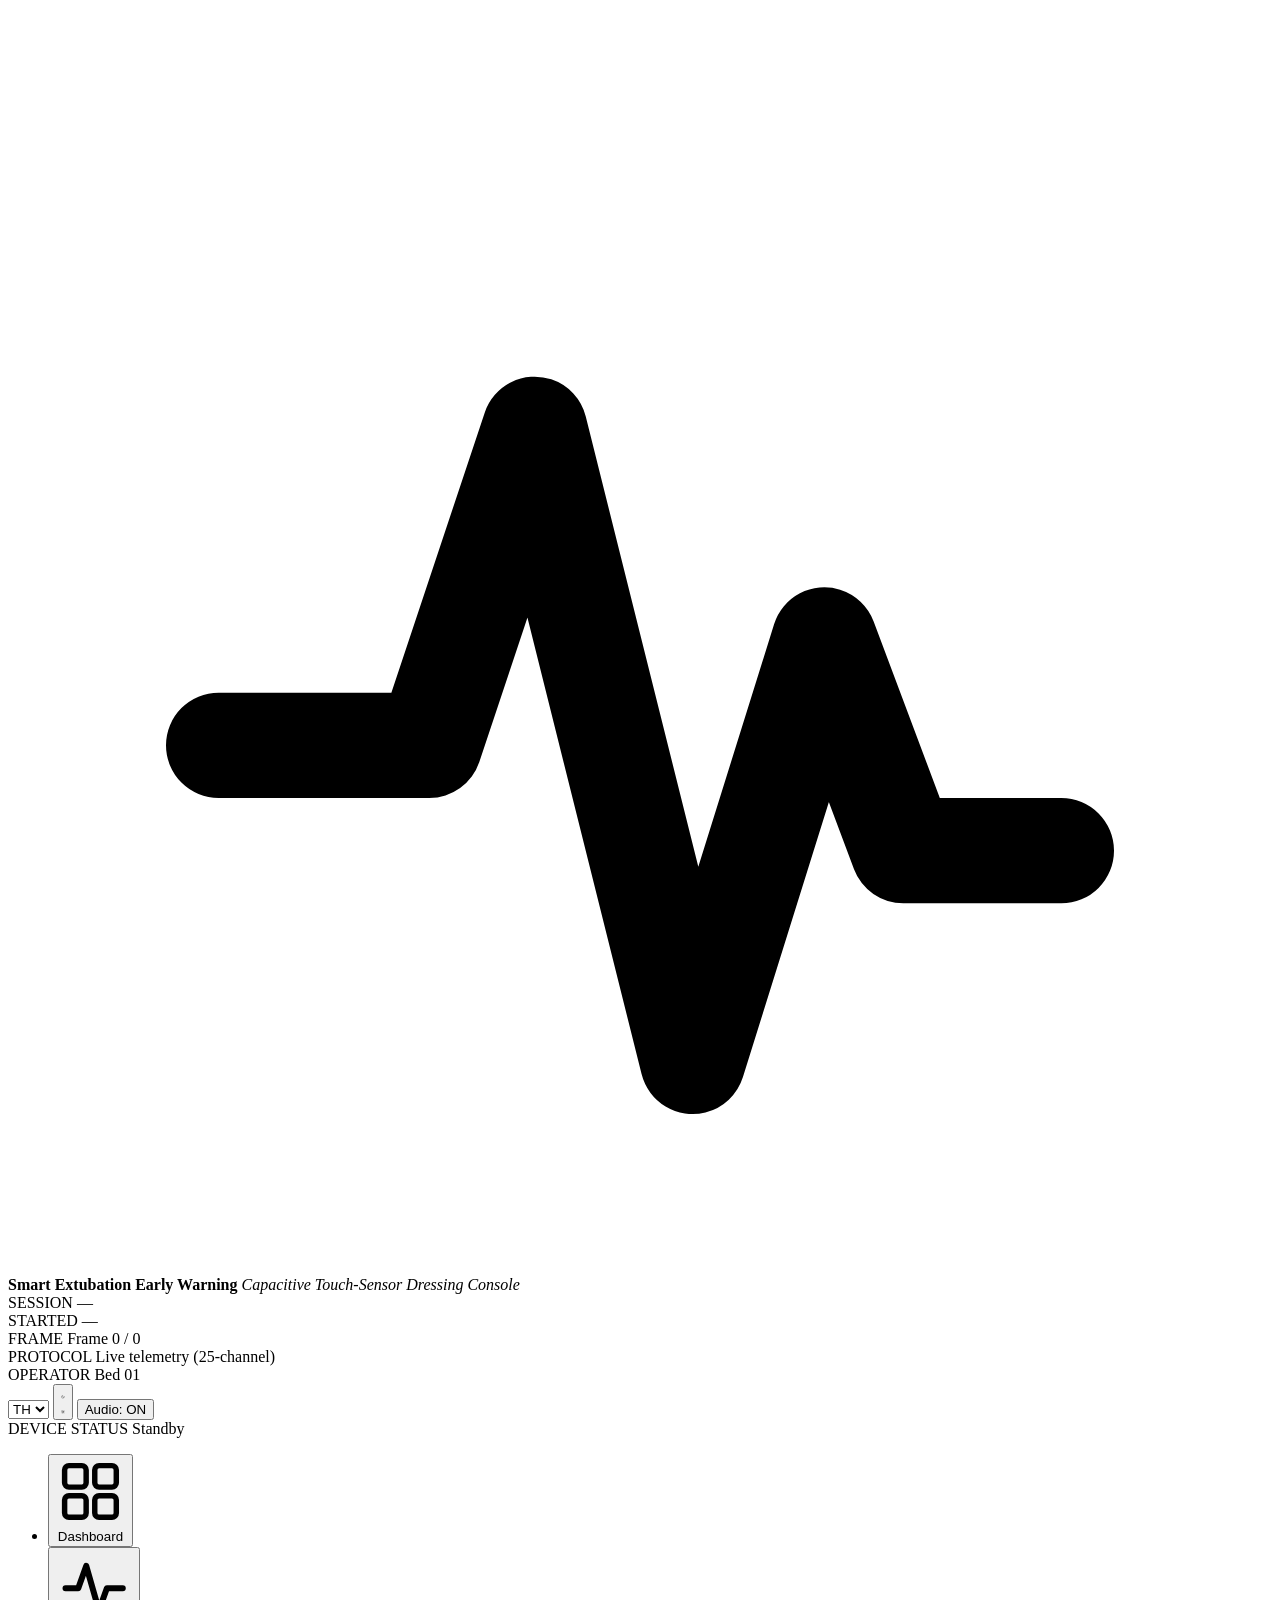
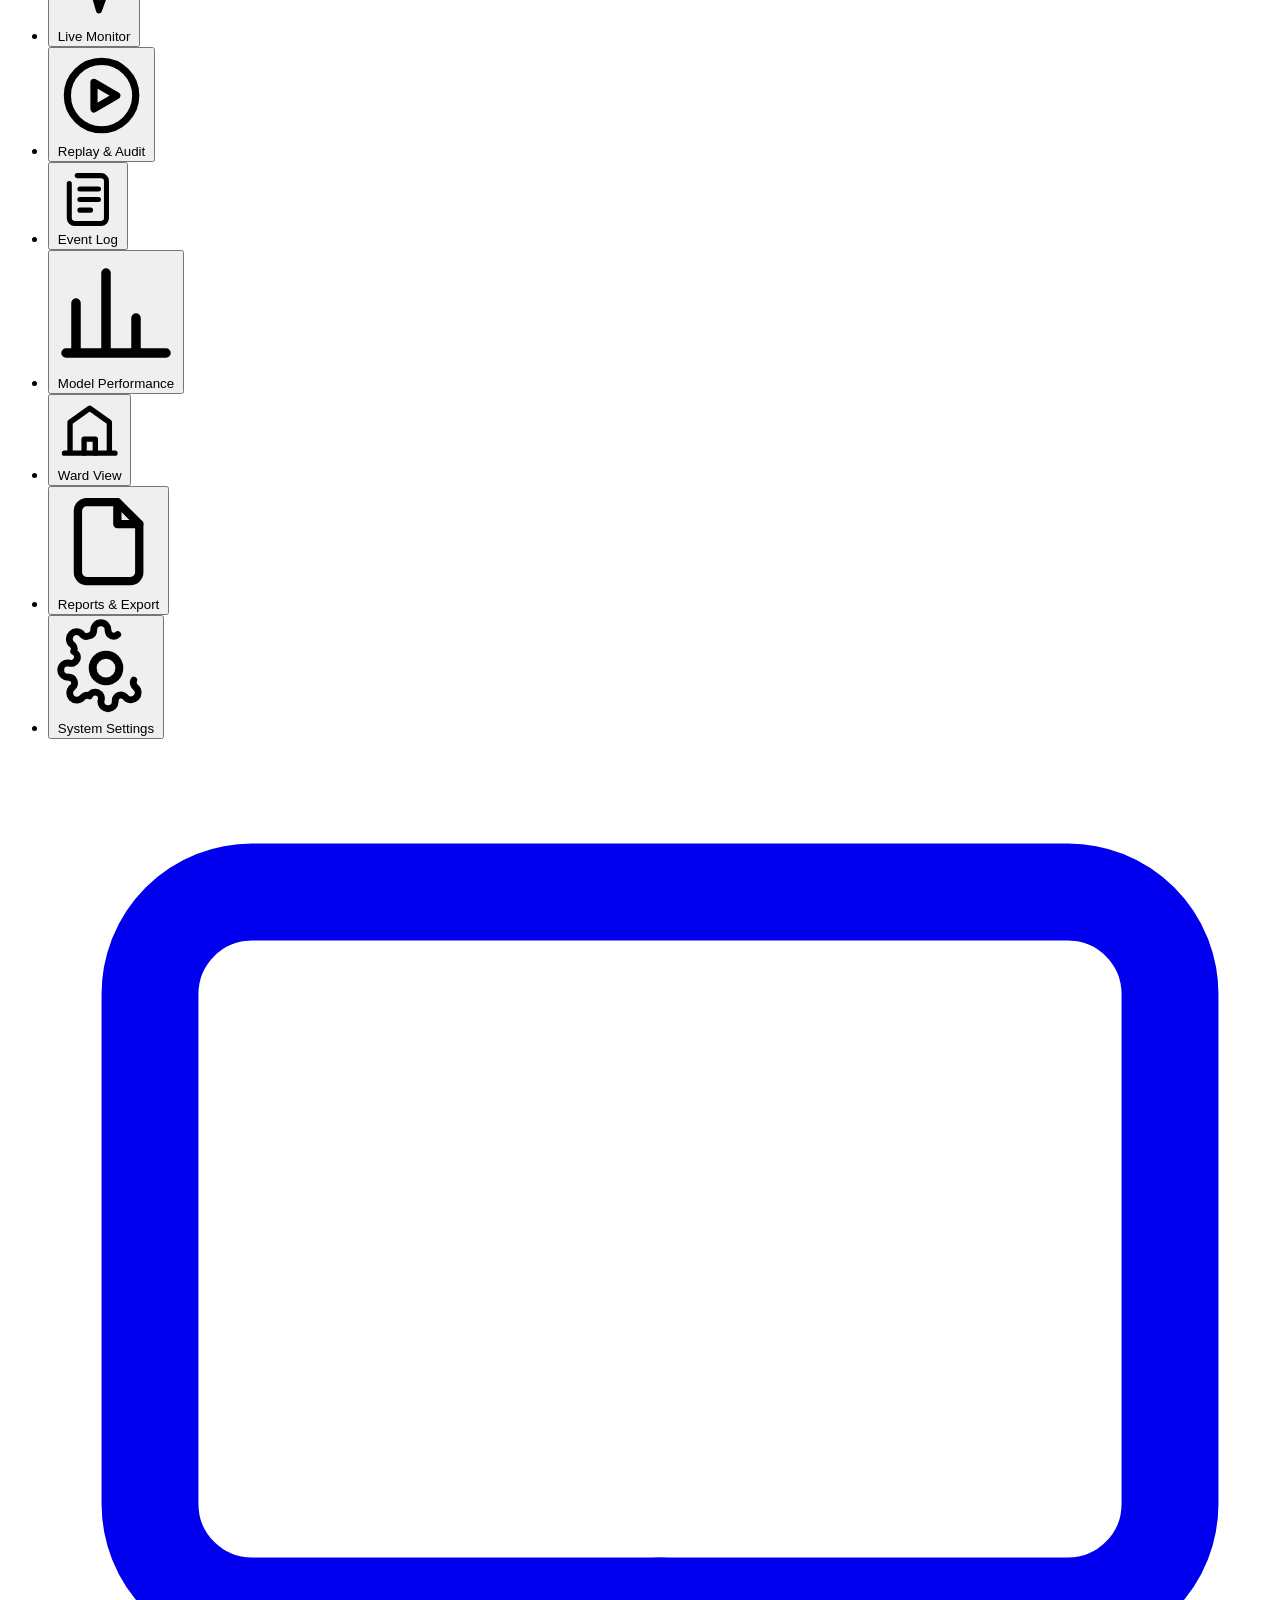
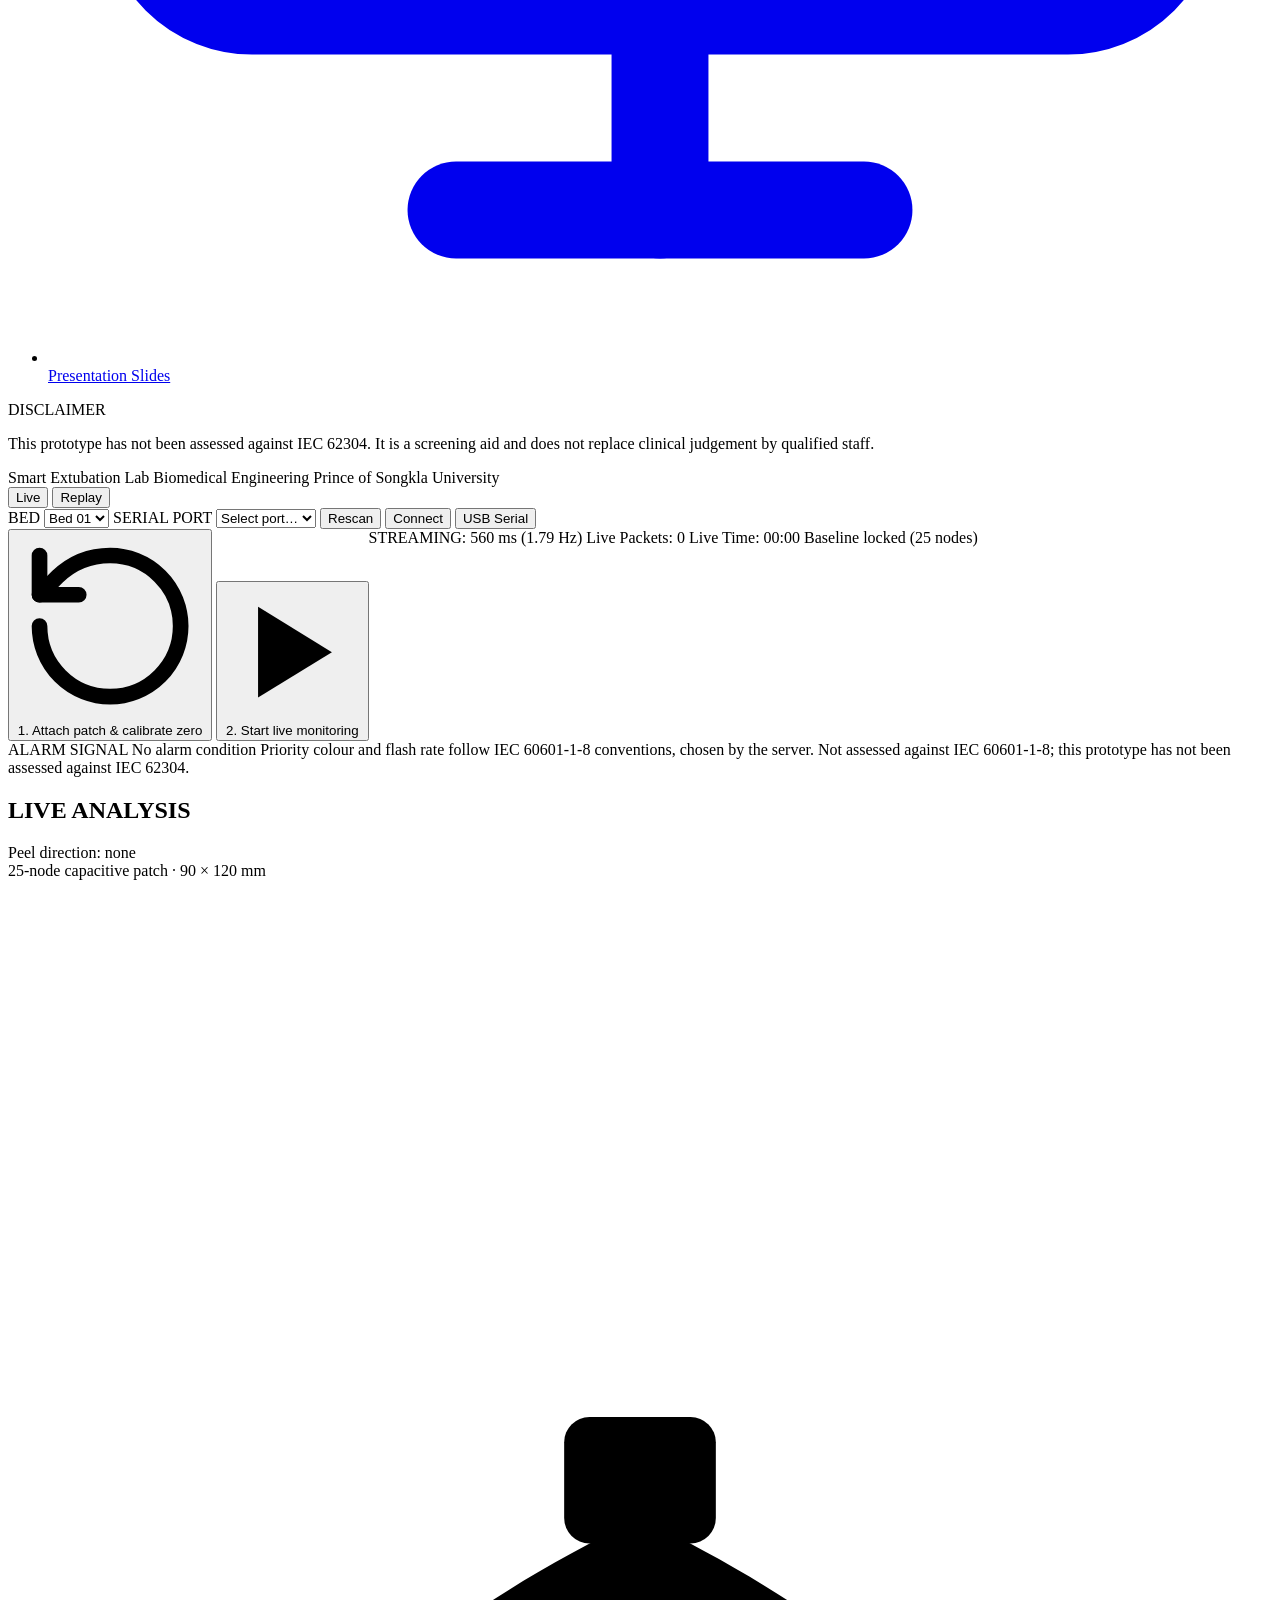
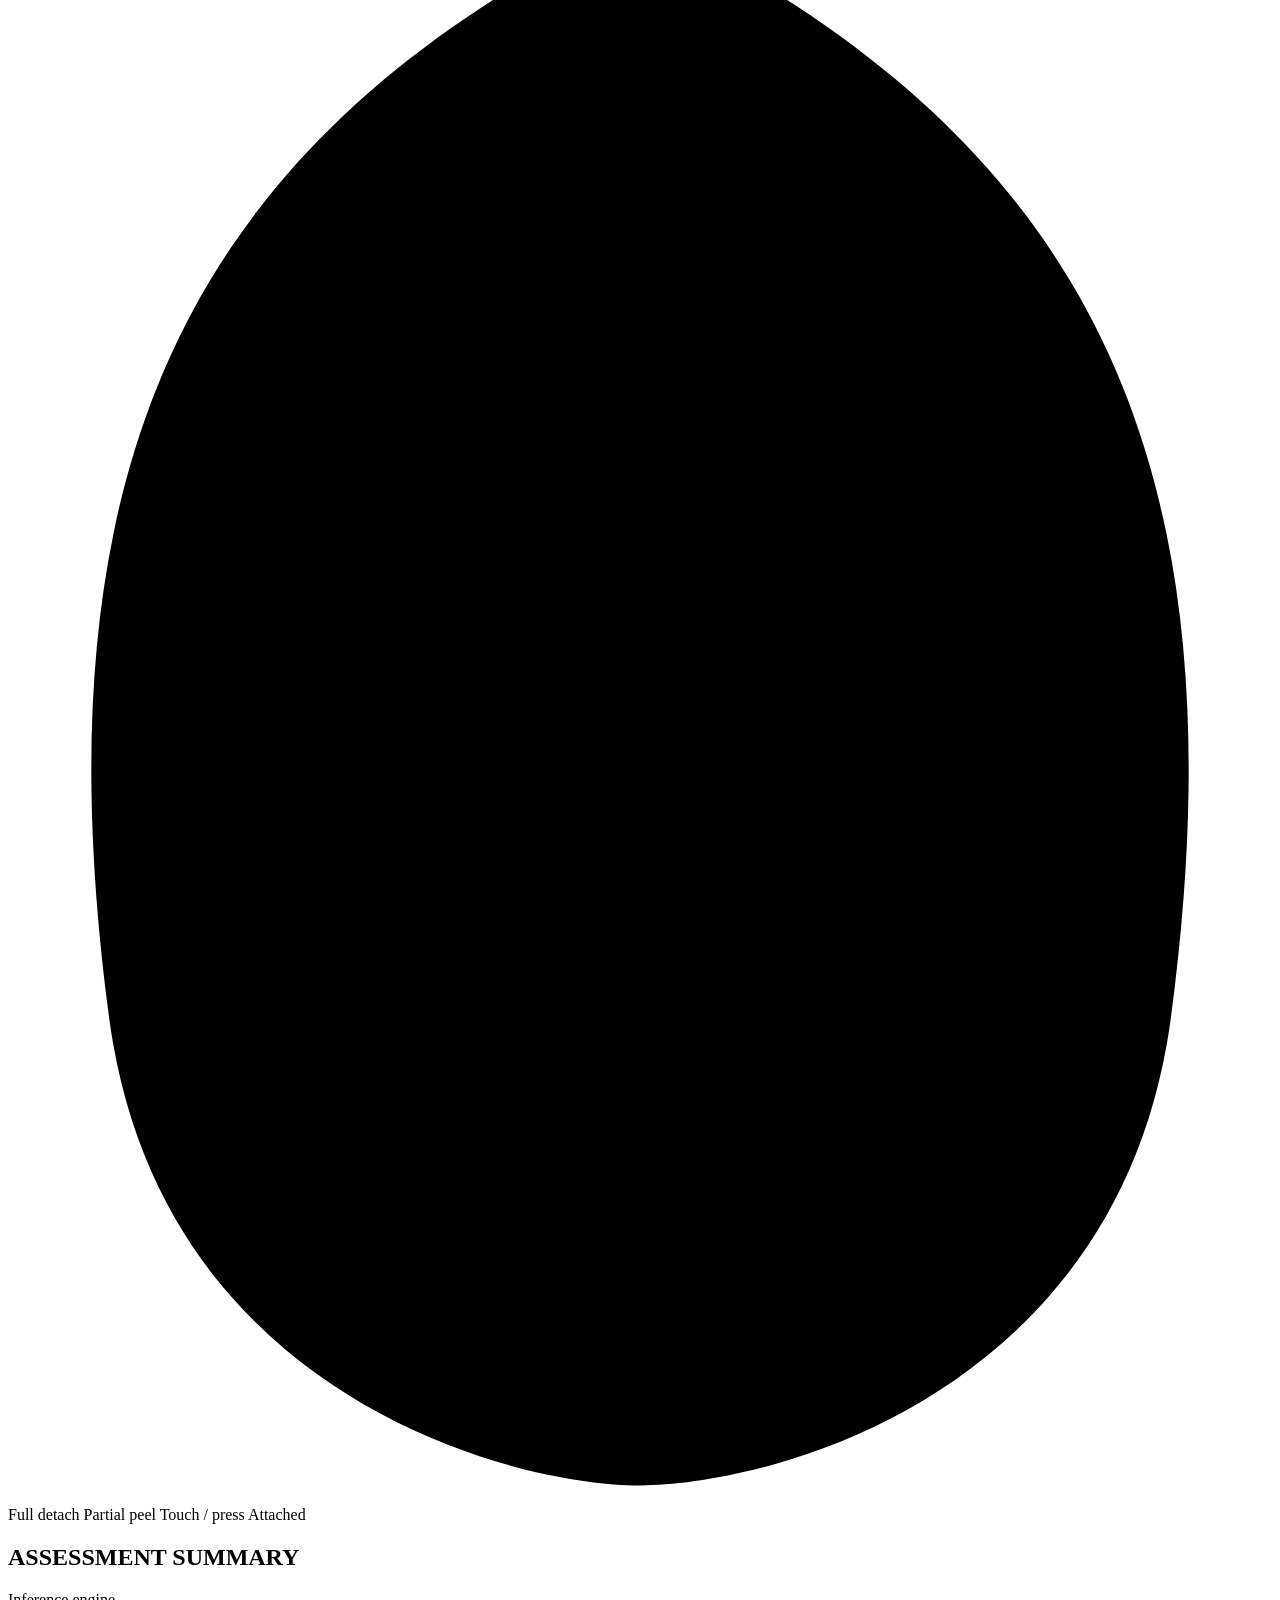
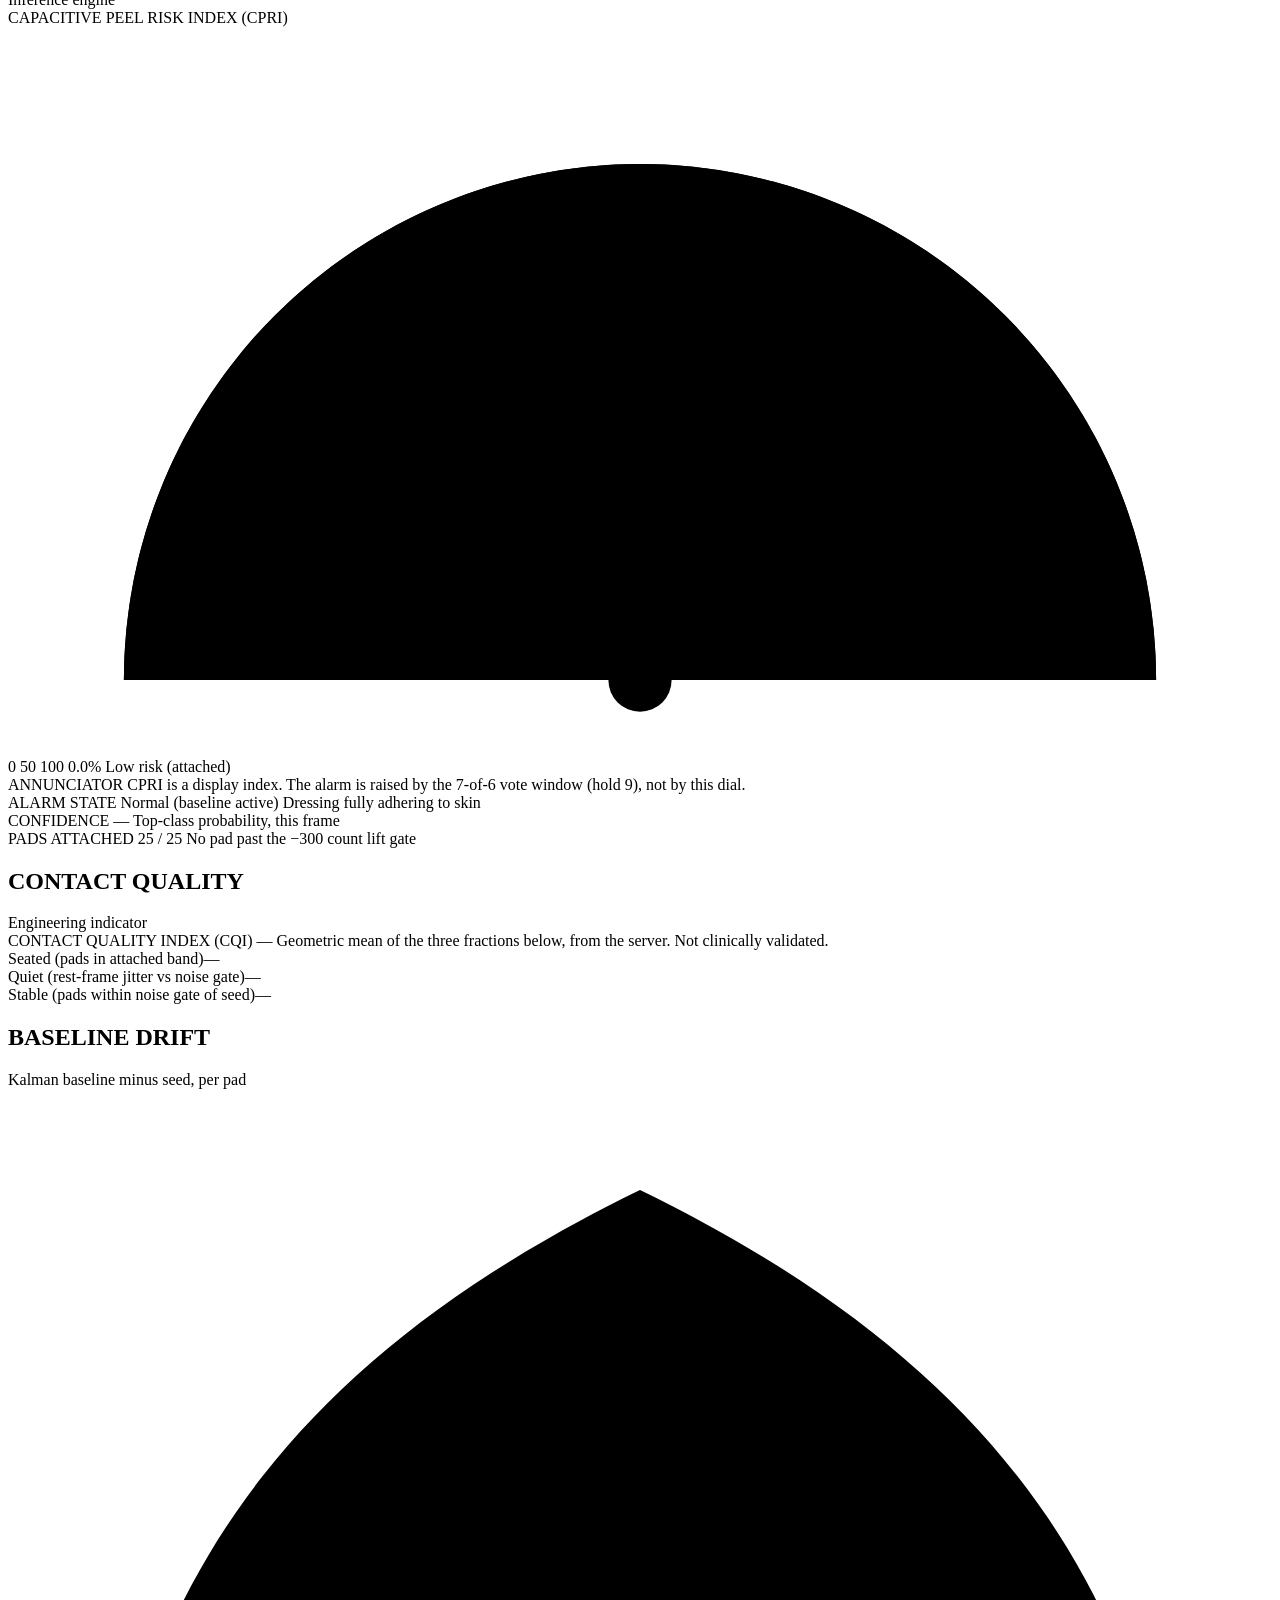
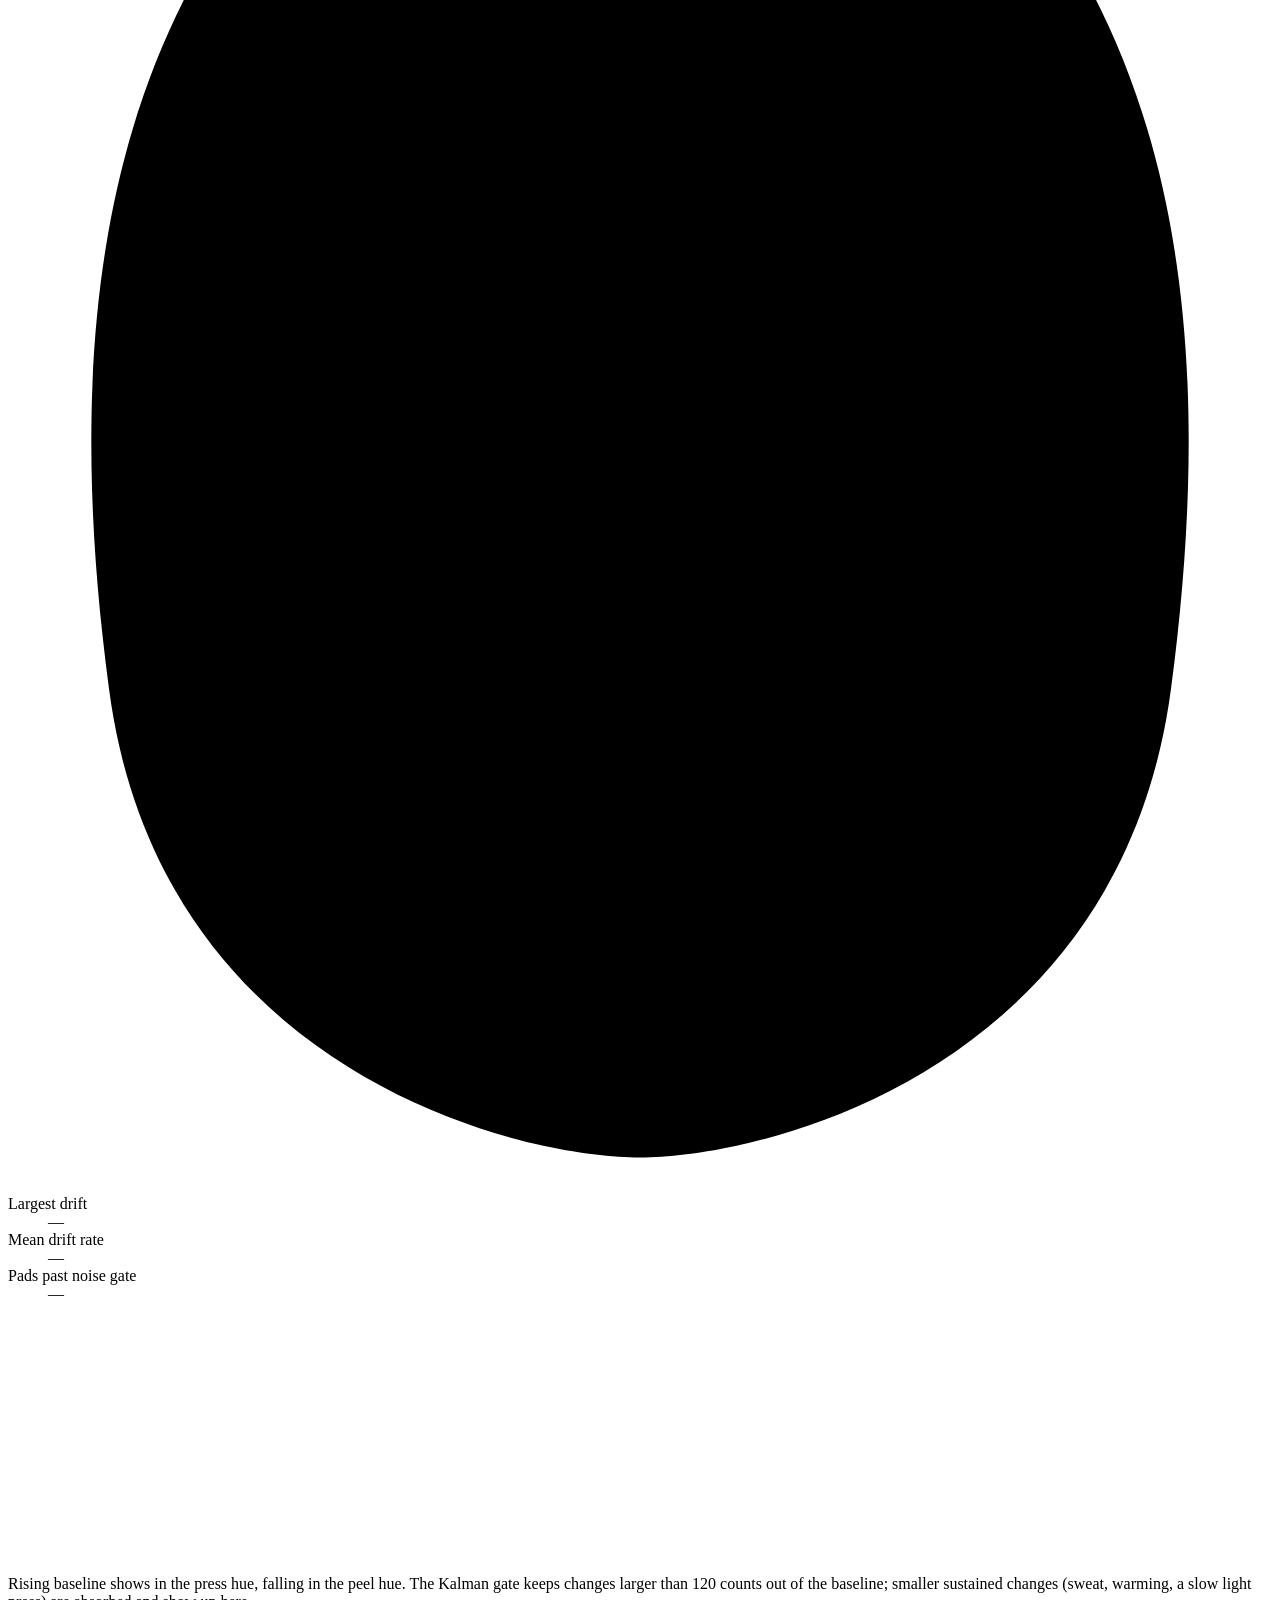
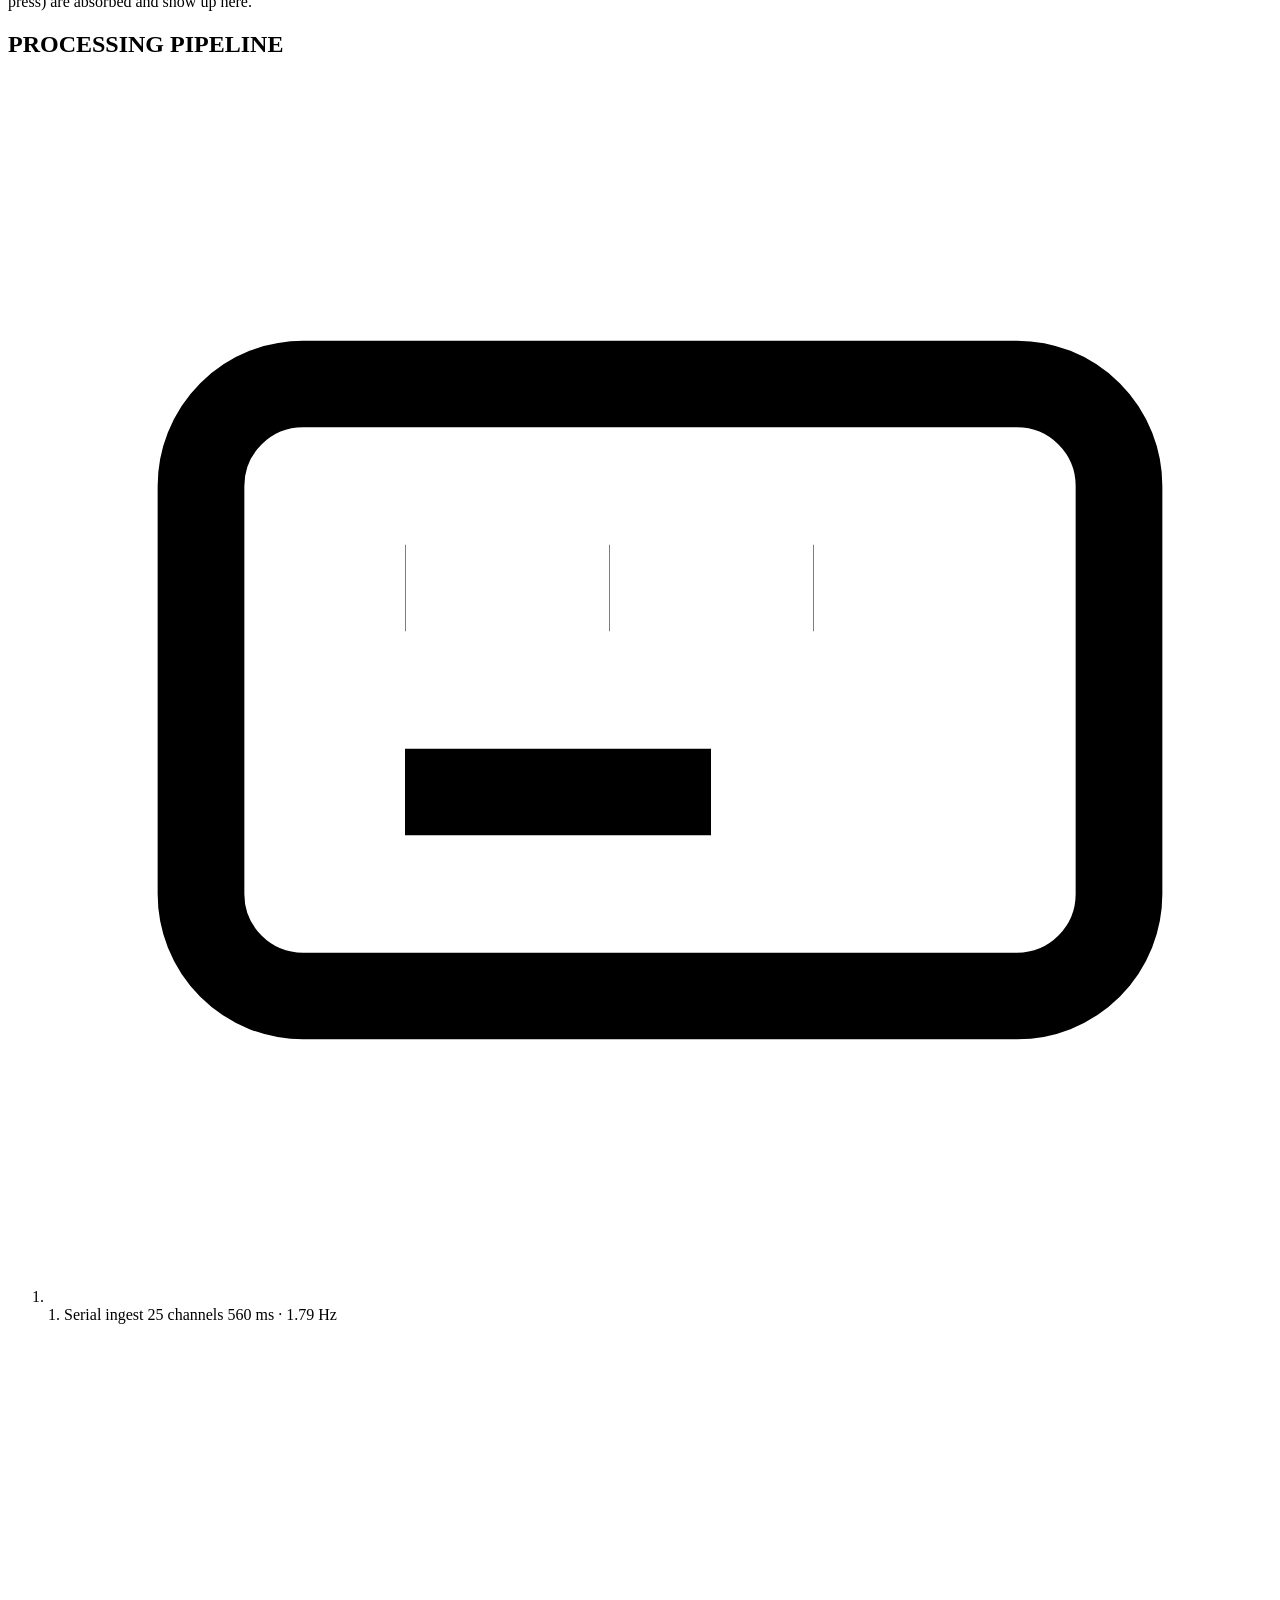
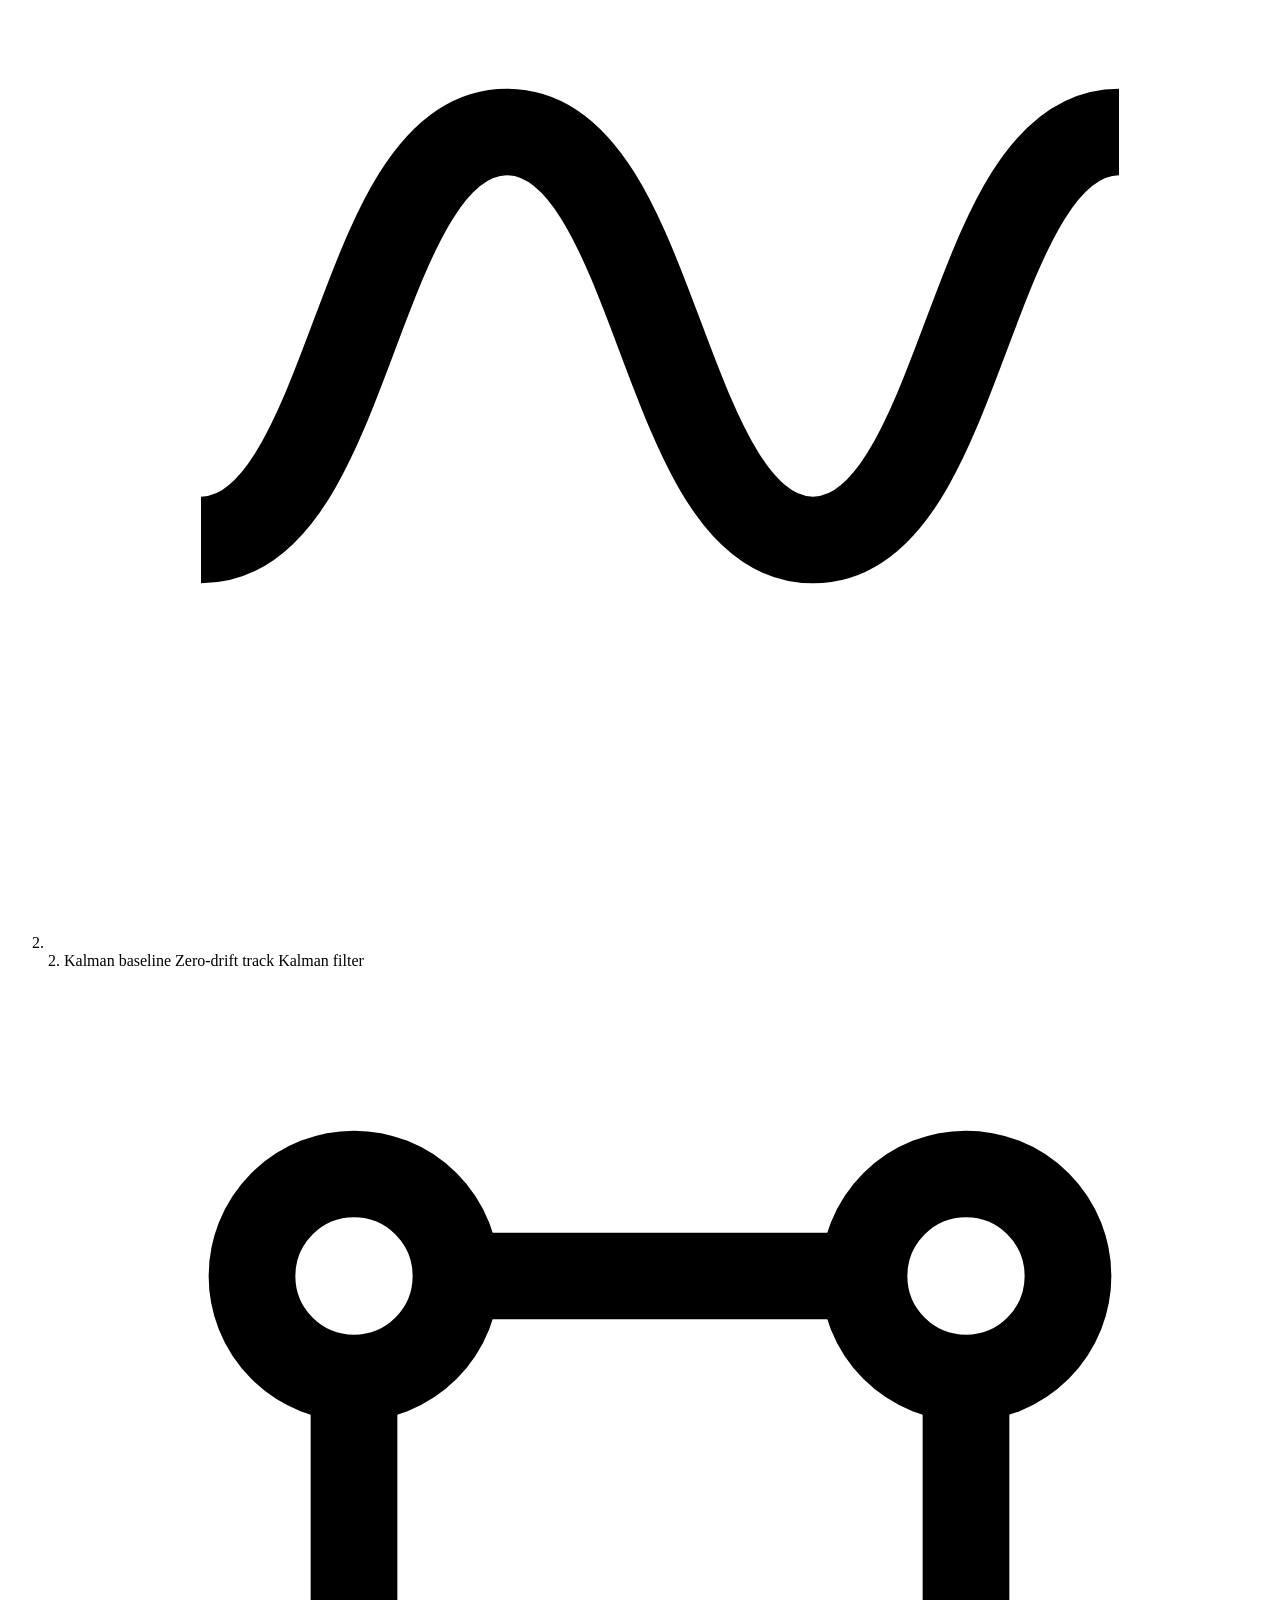
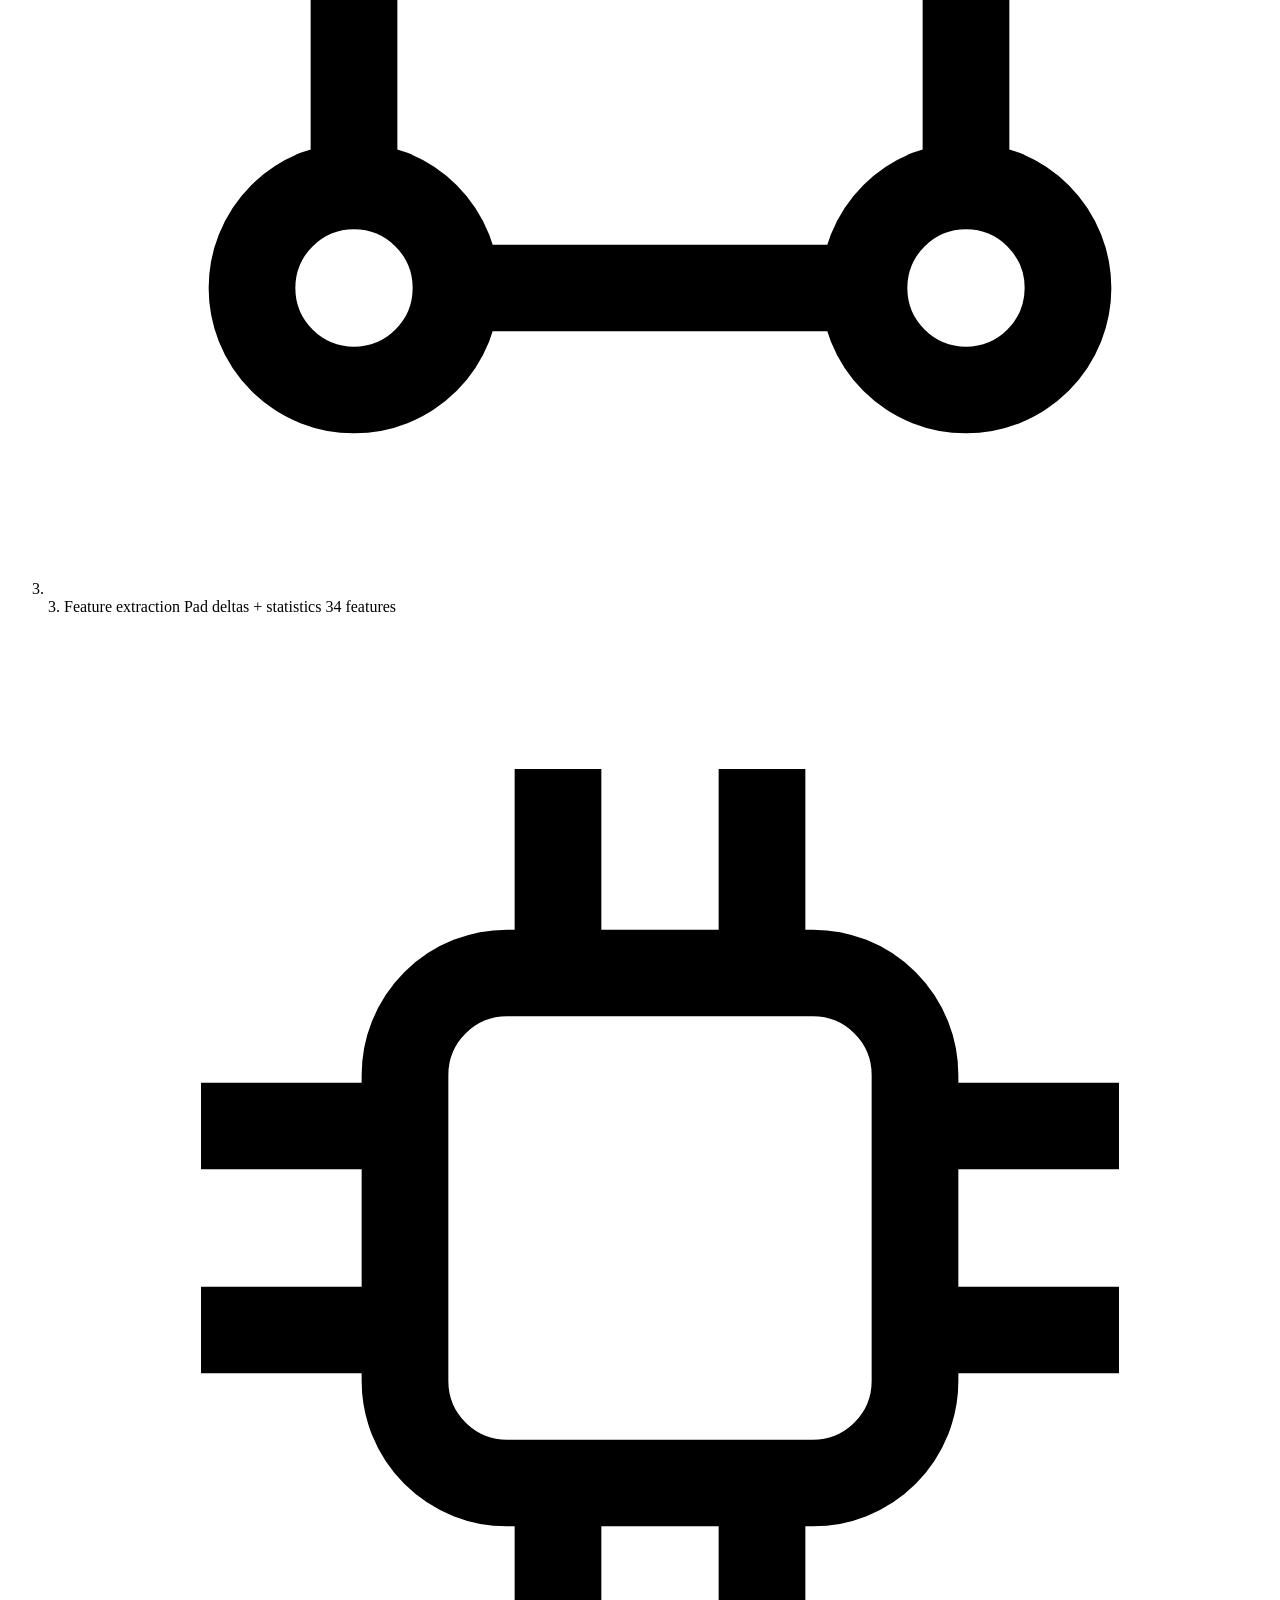
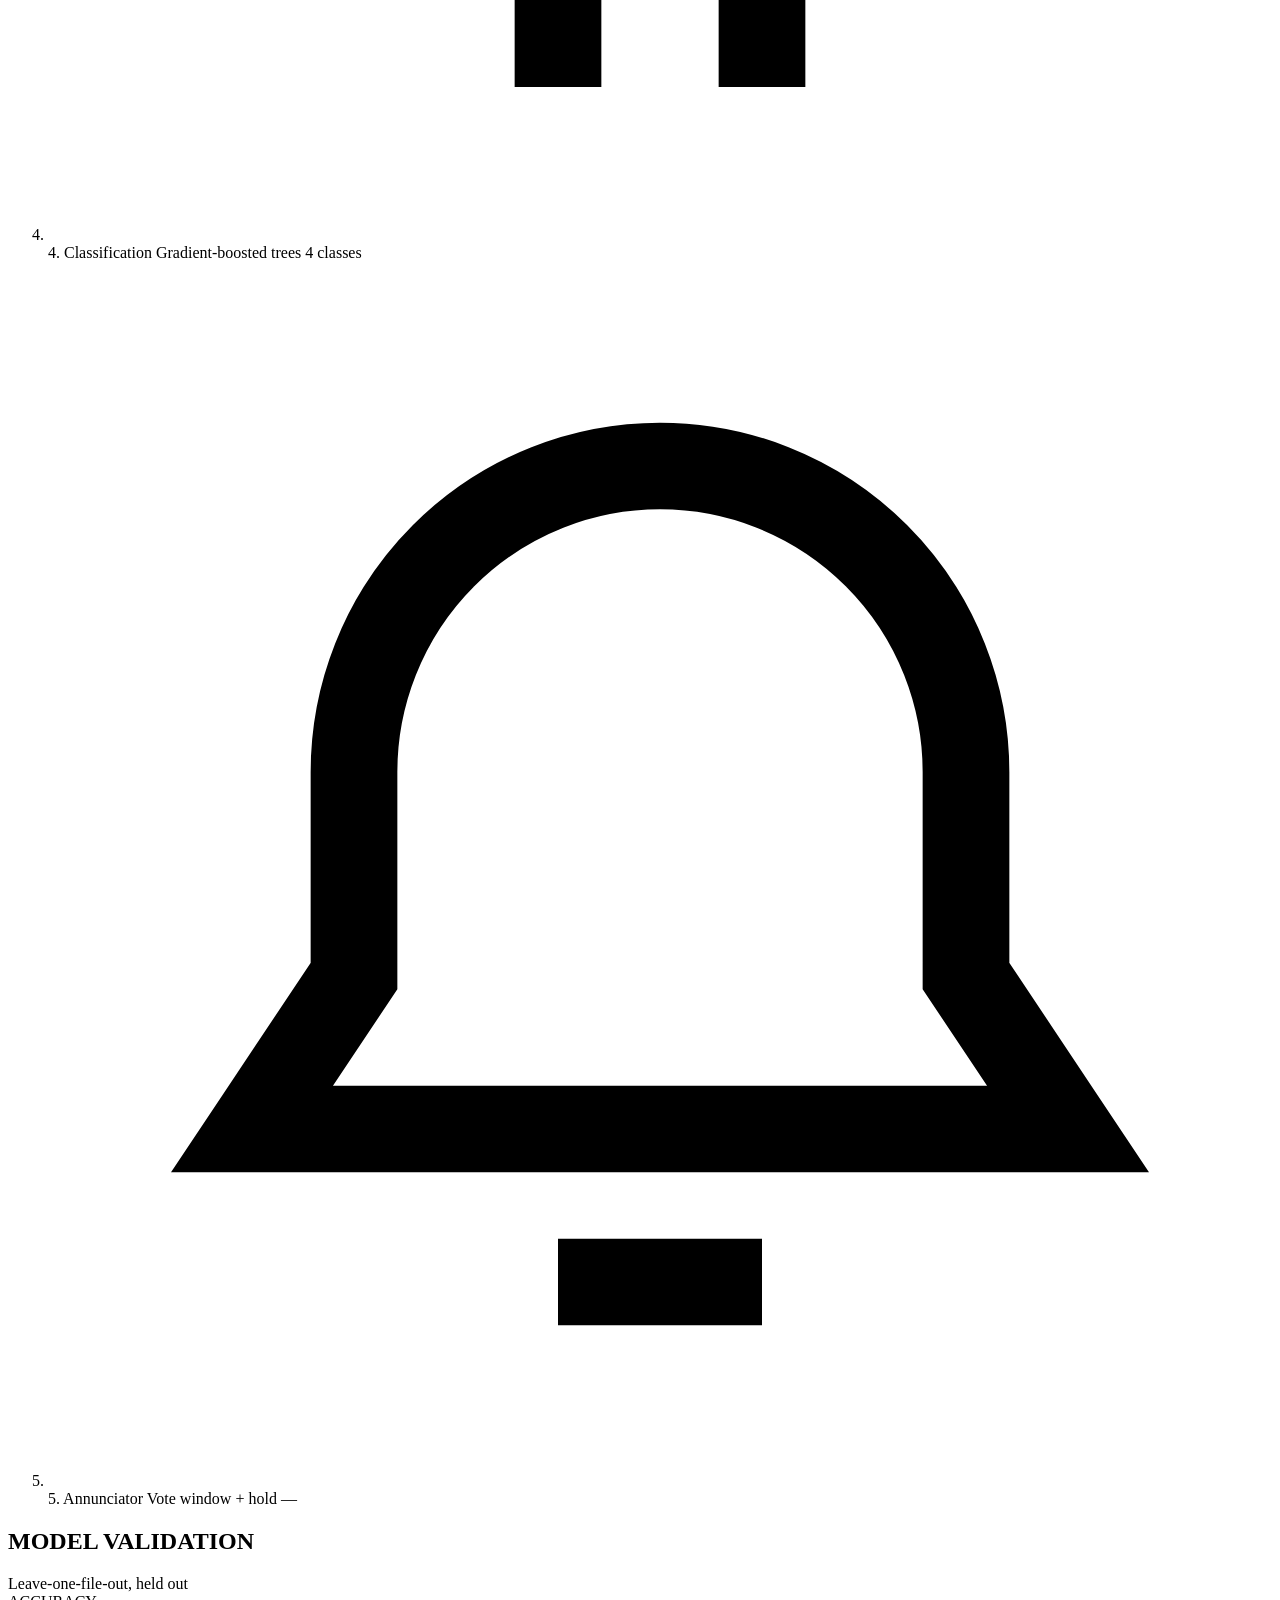
==== web/index.html @ 4b39b55b "feat(alerts): harden LINE push with per-bed cooldown and redirect refusal - Refuse HTTP redirects on" ====
<!DOCTYPE html>
<html lang="th" data-theme="light">
<head>
  <meta charset="UTF-8">
  <meta name="viewport" content="width=device-width, initial-scale=1.0">
  <title>Smart Extubation Early Warning — Capacitive Touch Sensor Console</title>
  <link rel="preconnect" href="https://fonts.googleapis.com">
  <link rel="preconnect" href="https://fonts.gstatic.com" crossorigin>
  <link href="https://fonts.googleapis.com/css2?family=Inter:wght@400;500;600;700;800&family=Sarabun:wght@400;500;600;700&family=Noto+Sans+JP:wght@400;500;700&family=JetBrains+Mono:wght@400;500;600;700&display=swap" rel="stylesheet">
  <script src="/static/chart.min.js"></script>
  <link rel="stylesheet" href="/static/style.css?v=20260821_neuro">
</head>
<body class="app" data-level="0">

<header class="topbar">
  <div class="topbar__brand">
    <span class="brandmark" aria-hidden="true">
      <svg viewBox="0 0 24 24" fill="none" stroke="currentColor" stroke-width="2" stroke-linecap="round" stroke-linejoin="round">
        <path d="M4 14h4l2-6 3 12 2.5-8 1.5 4h3"/>
      </svg>
    </span>
    <span class="brandmark__text">
      <strong>Smart Extubation Early Warning</strong>
      <em data-i18n="brand_sub">Capacitive Touch-Sensor Dressing Console</em>
    </span>
  </div>

  <div class="topbar__meta" role="group" aria-label="Session context">
    <div class="meta">
      <span class="meta__k" data-i18n="meta_session">SESSION</span>
      <span class="meta__v meta__v--link" id="hdrSessionId">&mdash;</span>
    </div>
    <div class="meta">
      <span class="meta__k" data-i18n="meta_started">STARTED</span>
      <span class="meta__v" id="hdrAcquired">&mdash;</span>
    </div>
    <div class="meta">
      <span class="meta__k" data-i18n="meta_frame">FRAME</span>
      <span class="meta__v mono" id="frameCounter">Frame 0 / 0</span>
    </div>
    <div class="meta">
      <span class="meta__k" data-i18n="meta_protocol">PROTOCOL</span>
      <span class="meta__v" id="hdrProtocol" data-i18n="protocol_live">Live telemetry (25-channel)</span>
    </div>
    <div class="meta">
      <span class="meta__k" data-i18n="meta_operator">OPERATOR</span>
      <span class="meta__v" id="topPatientBadge" tabindex="0" role="button" onclick="openPatientEditModal()">Bed 01</span>
    </div>
  </div>

  <div class="topbar__tools">
    <select id="langSelect" class="tool-select" aria-label="Language" onchange="switchLanguage(this.value)">
      <option value="th">TH</option>
      <option value="en">EN</option>
      <option value="jp">JP</option>
    </select>
    <button class="tool-btn" id="btnTheme" onclick="toggleTheme()" aria-label="Toggle dark mode" title="Dark / Light">
      <svg class="ico-moon" viewBox="0 0 24 24" fill="none" stroke="currentColor" stroke-width="1.8" stroke-linecap="round" stroke-linejoin="round"><path d="M21 12.8A9 9 0 1 1 11.2 3a7 7 0 0 0 9.8 9.8z"/></svg>
      <svg class="ico-sun" viewBox="0 0 24 24" fill="none" stroke="currentColor" stroke-width="1.8" stroke-linecap="round" stroke-linejoin="round"><circle cx="12" cy="12" r="4.2"/><path d="M12 2v2M12 20v2M4.9 4.9l1.4 1.4M17.7 17.7l1.4 1.4M2 12h2M20 12h2M4.9 19.1l1.4-1.4M17.7 6.3l1.4-1.4"/></svg>
    </button>
    <button class="tool-btn" id="btnMuteSiren" onclick="toggleMuteSiren()" title="Alarm audio">Audio: ON</button>
    <div class="device-chip" title="Hardware link">
      <span class="device-chip__k" data-i18n="device_status">DEVICE STATUS</span>
      <span class="device-chip__v"><span class="dot dot-live" id="deviceDot"></span><span id="hardwareLinkStatus">Standby</span></span>
    </div>
  </div>
</header>

<div class="shell">

  <nav class="sidebar" aria-label="Main">
    <ul class="nav">
      <li><button class="nav__item is-active" data-view="dashboard" onclick="showView('dashboard')">
        <svg viewBox="0 0 24 24" fill="none" stroke="currentColor" stroke-width="1.9"><rect x="3" y="3" width="7.5" height="7.5" rx="1.5"/><rect x="13.5" y="3" width="7.5" height="7.5" rx="1.5"/><rect x="3" y="13.5" width="7.5" height="7.5" rx="1.5"/><rect x="13.5" y="13.5" width="7.5" height="7.5" rx="1.5"/></svg>
        <span data-i18n="nav_dashboard">Dashboard</span></button></li>

      <li><button class="nav__item" data-view="live" onclick="showView('live')">
        <svg viewBox="0 0 24 24" fill="none" stroke="currentColor" stroke-width="1.9" stroke-linecap="round" stroke-linejoin="round"><path d="M3 12h4l2.5-7 4 14 2.5-7h5"/></svg>
        <span data-i18n="nav_live">Live Monitor</span></button></li>

      <li><button class="nav__item" data-view="replay" onclick="showView('replay')">
        <svg viewBox="0 0 24 24" fill="none" stroke="currentColor" stroke-width="1.9" stroke-linecap="round" stroke-linejoin="round"><circle cx="12" cy="12" r="9"/><path d="M10 8.5l6 3.5-6 3.5z"/></svg>
        <span data-i18n="nav_replay">Replay &amp; Audit</span></button></li>

      <li><button class="nav__item" data-view="events" onclick="showView('events')">
        <svg viewBox="0 0 24 24" fill="none" stroke="currentColor" stroke-width="1.9" stroke-linecap="round" stroke-linejoin="round"><path d="M8 4h9a2 2 0 0 1 2 2v14a2 2 0 0 1-2 2H7a2 2 0 0 1-2-2V7"/><path d="M9 9h7M9 13h7M9 17h4"/></svg>
        <span data-i18n="nav_events">Event Log</span></button></li>

      <li><button class="nav__item" data-view="model" onclick="showView('model')">
        <svg viewBox="0 0 24 24" fill="none" stroke="currentColor" stroke-width="1.9" stroke-linecap="round" stroke-linejoin="round"><path d="M4 20V10M10 20V4M16 20v-7M22 20H2"/></svg>
        <span data-i18n="nav_model">Model Performance</span></button></li>

      <li><button class="nav__item" data-view="ward" onclick="showView('ward')">
        <svg viewBox="0 0 24 24" fill="none" stroke="currentColor" stroke-width="1.9" stroke-linecap="round" stroke-linejoin="round"><path d="M3 20h18M5 20V9l7-5 7 5v11"/><path d="M10 20v-5h4v5"/></svg>
        <span data-i18n="nav_ward">Ward View</span></button></li>

      <li><button class="nav__item" data-view="reports" onclick="showView('reports')">
        <svg viewBox="0 0 24 24" fill="none" stroke="currentColor" stroke-width="1.9" stroke-linecap="round" stroke-linejoin="round"><path d="M14 3H7a2 2 0 0 0-2 2v14a2 2 0 0 0 2 2h10a2 2 0 0 0 2-2V8z"/><path d="M14 3v5h5"/></svg>
        <span data-i18n="nav_reports">Reports &amp; Export</span></button></li>

      <li><button class="nav__item" data-view="settings" onclick="showView('settings')">
        <svg viewBox="0 0 24 24" fill="none" stroke="currentColor" stroke-width="1.9" stroke-linecap="round" stroke-linejoin="round"><circle cx="12" cy="12" r="3.2"/><path d="M19.4 15a1.6 1.6 0 0 0 .3 1.8l.1.1a2 2 0 1 1-2.8 2.8l-.1-.1a1.6 1.6 0 0 0-2.7 1.1v.3a2 2 0 1 1-4 0v-.2A1.6 1.6 0 0 0 7 19.4a1.6 1.6 0 0 0-1.8.3l-.1.1a2 2 0 1 1-2.8-2.8l.1-.1a1.6 1.6 0 0 0-1.1-2.7H1a2 2 0 1 1 0-4h.2A1.6 1.6 0 0 0 2.6 7a1.6 1.6 0 0 0-.3-1.8l-.1-.1a2 2 0 1 1 2.8-2.8l.1.1A1.6 1.6 0 0 0 7 2.6h.1A1.6 1.6 0 0 0 8.2 1V1a2 2 0 1 1 4 0v.2a1.6 1.6 0 0 0 2.7 1.1" transform="translate(2 2) scale(0.86)"/></svg>
        <span data-i18n="nav_settings">System Settings</span></button></li>

      <li><a class="nav__item" href="/slides" target="_blank" rel="noopener">
        <svg viewBox="0 0 24 24" fill="none" stroke="currentColor" stroke-width="1.9" stroke-linecap="round" stroke-linejoin="round"><rect x="2" y="3" width="20" height="14" rx="2"/><line x1="8" y1="21" x2="16" y2="21"/><line x1="12" y1="17" x2="12" y2="21"/></svg>
        <span data-i18n="nav_slides">Presentation Slides</span></a></li>
    </ul>

    <div class="sidebar__note">
      <span class="sidebar__note-k" data-i18n="disclaimer_k">DISCLAIMER</span>
      <p id="txt-provenance">This prototype has not been assessed against IEC 62304. It is a screening aid and does not replace clinical judgement by qualified staff.</p>
    </div>

    <div class="sidebar__foot">
      <span>Smart Extubation Lab</span>
      <span data-i18n="foot_dept">Biomedical Engineering</span>
      <span>Prince of Songkla University</span>
    </div>
  </nav>

  <main class="main">

    <section class="view is-active" id="view-dashboard">

      <div class="rail">
        <div class="segmented" role="tablist" aria-label="Acquisition mode">
          <button class="segmented__btn active" id="btnModeLive" role="tab" aria-selected="true" onclick="setDashboardMode('live')">
            <span class="dot dot-live"></span><span data-i18n="mode_live">Live</span>
          </button>
          <button class="segmented__btn" id="btnModeReplay" role="tab" aria-selected="false" onclick="setDashboardMode('replay')">
            <span data-i18n="mode_replay">Replay</span>
          </button>
        </div>

        <div class="rail__spacer"></div>

        <div class="rail__group">
          <label class="field">
            <span class="field__k" data-i18n="f_bed">BED</span>
            <select id="activeBedSelect" class="field__ctl" onchange="switchActiveBed(this.value)">
              <option value="Bed 01">Bed 01</option><option value="Bed 02">Bed 02</option>
              <option value="Bed 03">Bed 03</option><option value="Bed 04">Bed 04</option>
              <option value="Bed 05">Bed 05</option><option value="Bed 06">Bed 06</option>
              <option value="Bed 07">Bed 07</option><option value="Bed 08">Bed 08</option>
            </select>
          </label>
          <label class="field">
            <span class="field__k" data-i18n="f_port">SERIAL PORT</span>
            <select id="comPortSelect" class="field__ctl">
              <option value="" data-i18n="opt_port">Select port…</option>
            </select>
          </label>
          <button class="btn btn--ghost" onclick="refreshComPorts()" data-i18n="btn_rescan">Rescan</button>
          <button class="btn btn--ghost" id="btnConnectCom" onclick="connectSelectedComPort()" data-i18n="btn_connect">Connect</button>
          <button class="btn btn--ghost" id="btnWebSerial" onclick="toggleWebSerial()">USB Serial</button>
        </div>
      </div>

      <div class="rail rail--sub" id="liveControlsArea" style="display:flex;">
        <div class="rail__group">
          <button class="btn btn--ghost" id="btnCalibrateZero" onclick="resetLiveCalibration()">
            <svg viewBox="0 0 24 24" fill="none" stroke="currentColor" stroke-width="2" stroke-linecap="round" stroke-linejoin="round"><path d="M3 12a9 9 0 1 0 9-9 9.7 9.7 0 0 0-6.7 2.7L3 8"/><path d="M3 3v5h5"/></svg>
            <span data-i18n="btn_zero">1. Attach patch &amp; calibrate zero</span>
          </button>
          <button class="btn btn--primary" id="btnToggleLiveStream" onclick="toggleLiveWebSocketStream()">
            <svg viewBox="0 0 24 24" fill="currentColor"><path d="M6 4l13 8-13 8z"/></svg>
            <span id="txtLiveStreamBtn" data-i18n="btn_start">2. Start live monitoring</span>
          </button>
        </div>
        <div class="rail__spacer"></div>
        <div class="rail__group" id="liveBadgeCluster">
          <span class="tag" id="liveTelemetryStatusText">STREAMING: 560 ms (1.79 Hz)</span>
          <span class="tag" id="livePacketCounter">Live Packets: 0</span>
          <span class="tag" id="liveElapsedTimer">Live Time: 00:00</span>
          <span class="tag tag--ok" id="calibStatusTag">Baseline locked (25 nodes)</span>
        </div>
      </div>

      <div class="rail rail--sub" id="replayControlsArea" style="display:none;">
        <div class="rail__group">
          <span class="field__k" id="txt-preset-label" data-i18n="f_preset">SCENARIO</span>
          <div class="segmented segmented--sm">
            <button class="seg-pill btn-preset-normal" onclick="triggerScenario('normal')" id="txt-sc0">Normal</button>
            <button class="seg-pill btn-preset-touch" onclick="triggerScenario('touch')" id="txt-sc1">Touch</button>
            <button class="seg-pill btn-preset-peel" onclick="triggerScenario('peel')" id="txt-sc2">Peel</button>
            <button class="seg-pill btn-preset-alarm" onclick="triggerScenario('alarm')" id="txt-sc3">Pull</button>
          </div>
          <input type="file" id="csvFileInput" accept=".csv" style="display:none" onchange="uploadSelectedCSV(this)">
          <button class="btn btn--ghost" onclick="document.getElementById('csvFileInput').click()" id="txt-upload">Upload CSV</button>
          <select id="fileSelect" class="field__ctl field__ctl--wide" aria-label="Recording" onchange="loadRecording(this.value)">
            <option value="">Loading recordings…</option>
          </select>
        </div>
        <div class="rail__spacer"></div>
        <div class="rail__group scrubber" id="scrubberContainer">
          <button class="btn btn--primary btn--sm" id="btnPlay" onclick="togglePlayback()">
            <svg viewBox="0 0 24 24" fill="currentColor"><path d="M6 4l13 8-13 8z"/></svg><span>Play</span>
          </button>
          <input type="range" id="timeSlider" class="scrubber__range" min="0" max="100" value="0" aria-label="Timeline" oninput="seekFrame(this.value)">
          <span class="tag mono" id="timeReadout">0.0s</span>
        </div>
      </div>

      <div class="annunciator" id="alarmAnnunciator" role="status" aria-live="polite" data-priority="none">
        <span class="annunciator__lamp" aria-hidden="true"></span>
        <span class="annunciator__k" data-i18n="ann_k">ALARM SIGNAL</span>
        <span class="annunciator__p" id="annPriority" data-i18n="ann_none">No alarm condition</span>
        <span class="annunciator__ref" data-i18n="ann_ref">Priority colour and flash rate follow IEC 60601-1-8 conventions, chosen by the server. Not assessed against IEC 60601-1-8; this prototype has not been assessed against IEC 62304.</span>
      </div>

      <div class="grid grid--main">

        <section class="panel panel--analysis">
          <div class="panel__head">
            <h2 class="panel__title" data-i18n="p_analysis">LIVE ANALYSIS</h2>
            <span class="chip" id="peelPropInfo" data-i18n="chip_dir">Peel direction: none</span>
          </div>
          <div class="panel__body">
            <div class="stage">
              <div class="stage__badge"><span id="txt-patch-title">25-node capacitive patch · 90 × 120 mm</span></div>
              <div class="stage__frame">
                <canvas id="heatmapCanvas" width="400" height="533"></canvas>
                <svg id="patchSvg" viewBox="0 0 100 133.33" aria-label="Sensor patch map">
                  <defs>
                    <clipPath id="patchClip" clipPathUnits="objectBoundingBox">
                      <path d="M .5 .06 C .15 .1875, .02 .375, .08 .7125 C .12 .9375, .40 .99, .5 .99 C .60 .99, .88 .9375, .92 .7125 C .98 .375, .85 .1875, .5 .06 Z"/>
                    </clipPath>
                  </defs>
                  <path class="patch-outline" d="M 50 8 C 15 25, 2 50, 8 95 C 12 125, 40 132, 50 132 C 60 132, 88 125, 92 95 C 98 50, 85 25, 50 8 Z"/>
                  <rect class="patch-tab" x="44" y="0" width="12" height="10" rx="2"/>
                  <g id="svgNodes"></g>
                </svg>
              </div>
              <div class="legend">
                <span class="legend__i"><i class="dot dot-deep"></i><span id="txt-leg-deep">Full detach</span></span>
                <span class="legend__i"><i class="dot dot-peel"></i><span id="txt-leg-peel">Partial peel</span></span>
                <span class="legend__i"><i class="dot dot-press"></i><span id="txt-leg-press">Touch / press</span></span>
                <span class="legend__i"><i class="dot dot-normal"></i><span id="txt-leg-quiet">Attached</span></span>
              </div>
            </div>
          </div>
        </section>

        <section class="panel panel--summary">
          <div class="panel__head">
            <h2 class="panel__title" data-i18n="p_summary">ASSESSMENT SUMMARY</h2>
            <span class="chip" id="metricsStamp" data-i18n="chip_engine">Inference engine</span>
          </div>
          <div class="panel__body summary">

            <div class="gauge-card">
              <span class="gauge-card__k" id="txt-v2-label" data-i18n="v2_label">CAPACITIVE PEEL RISK INDEX (CPRI)</span>
              <div class="gauge">
                <svg viewBox="0 0 240 138" class="gauge__svg" aria-hidden="true">
                  <path class="gauge__track" d="M 22 124 A 98 98 0 0 1 218 124"/>
                  <path class="gauge__arc gauge__arc--g" d="M 22 124 A 98 98 0 0 1 71.1 39.1"/>
                  <path class="gauge__arc gauge__arc--y" d="M 71.1 39.1 A 98 98 0 0 1 168.9 39.1"/>
                  <path class="gauge__arc gauge__arc--r" d="M 168.9 39.1 A 98 98 0 0 1 218 124"/>
                  <line class="gauge__needle" id="gaugeNeedle" x1="120" y1="124" x2="120" y2="52"/>
                  <circle class="gauge__hub" cx="120" cy="124" r="6"/>
                </svg>
                <span class="gauge__min">0</span>
                <span class="gauge__mid" data-i18n="gauge_mid">50</span>
                <span class="gauge__max">100</span>
                <span class="gauge__value" id="cpriValue">0.0%</span>
                <span class="gauge__cat" id="cpriCategory" data-i18n="cat_0">Low risk (attached)</span>
              </div>
              <div class="threshold">
                <span class="threshold__k" data-i18n="thr_k">ANNUNCIATOR</span>
                <span class="threshold__v" data-i18n="thr_v">CPRI is a display index. The alarm is raised by the 7-of-6 vote window (hold 9), not by this dial.</span>
              </div>
            </div>

            <div class="stat-stack">
              <div class="stat" id="cardStatusWrapper">
                <span class="stat__k" id="txt-v1-label" data-i18n="v1_label">ALARM STATE</span>
                <span class="stat__v" id="statusBanner" data-i18n="status_0">Normal (baseline active)</span>
                <span class="stat__s" id="statusDesc" data-i18n="desc_0">Dressing fully adhering to skin</span>
                <span class="dot dot-normal stat__dot" id="statusDot"></span>
              </div>
              <div class="stat">
                <span class="stat__k" data-i18n="v5_label">CONFIDENCE</span>
                <span class="stat__v stat__v--ok" id="confValue">&mdash;</span>
                <span class="stat__s" data-i18n="v5_sub">Top-class probability, this frame</span>
              </div>
              <div class="stat">
                <span class="stat__k" id="txt-v3-label" data-i18n="v3_label">PADS ATTACHED</span>
                <span class="stat__v stat__v--blue" id="patchIntegrityValue">25 / 25</span>
                <span class="stat__s" id="patchIntegrityDesc" data-i18n="desc_gate_none">No pad past the −300 count lift gate</span>
              </div>
            </div>
          </div>
        </section>
      </div>

      <div class="grid grid--quality">

        <section class="panel">
          <div class="panel__head">
            <h2 class="panel__title" data-i18n="p_quality">CONTACT QUALITY</h2>
            <span class="chip" data-i18n="chip_quality">Engineering indicator</span>
          </div>
          <div class="panel__body cqi">
            <div class="cqi__head">
              <span class="stat__k" data-i18n="cqi_k">CONTACT QUALITY INDEX (CQI)</span>
              <span class="cqi__v" id="cqiValue">&mdash;</span>
              <span class="stat__s" data-i18n="cqi_s">Geometric mean of the three fractions below, from the server. Not clinically validated.</span>
            </div>
            <div class="cqi__bars">
              <div class="prob"><span class="prob__k" data-i18n="cqi_seated">Seated (pads in attached band)</span><span class="prob__v" id="cqiSeatedV">&mdash;</span><span class="prob__bar"><i class="bar-cqi" id="cqiSeatedBar"></i></span></div>
              <div class="prob"><span class="prob__k" data-i18n="cqi_quiet">Quiet (rest-frame jitter vs noise gate)</span><span class="prob__v" id="cqiQuietV">&mdash;</span><span class="prob__bar"><i class="bar-cqi" id="cqiQuietBar"></i></span></div>
              <div class="prob"><span class="prob__k" data-i18n="cqi_stable">Stable (pads within noise gate of seed)</span><span class="prob__v" id="cqiStableV">&mdash;</span><span class="prob__bar"><i class="bar-cqi" id="cqiStableBar"></i></span></div>
            </div>
          </div>
        </section>

        <section class="panel">
          <div class="panel__head">
            <h2 class="panel__title" data-i18n="p_drift">BASELINE DRIFT</h2>
            <span class="chip" data-i18n="chip_drift">Kalman baseline minus seed, per pad</span>
          </div>
          <div class="panel__body drift">
            <svg class="driftmap" id="driftMap" viewBox="0 0 100 133.33" role="img" aria-label="Per-pad baseline drift">
              <path class="patch-outline" d="M 50 8 C 15 25, 2 50, 8 95 C 12 125, 40 132, 50 132 C 60 132, 88 125, 92 95 C 98 50, 85 25, 50 8 Z"/>
              <g id="driftDots"></g>
            </svg>
            <dl class="drift__kv">
              <dt data-i18n="drift_max">Largest drift</dt><dd class="mono" id="driftMax">&mdash;</dd>
              <dt data-i18n="drift_rate">Mean drift rate</dt><dd class="mono" id="driftRate">&mdash;</dd>
              <dt data-i18n="drift_over">Pads past noise gate</dt><dd class="mono" id="driftOver">&mdash;</dd>
            </dl>
            <svg class="drift__spark" id="driftSpark" viewBox="0 0 200 40" preserveAspectRatio="none" aria-hidden="true">
              <line class="drift__zero" x1="0" y1="20" x2="200" y2="20"/>
              <polyline class="drift__line" id="driftSparkLine" points=""/>
            </svg>
            <span class="stat__s" data-i18n="drift_note">Rising baseline shows in the press hue, falling in the peel hue. The Kalman gate keeps changes larger than 120 counts out of the baseline; smaller sustained changes (sweat, warming, a slow light press) are absorbed and show up here.</span>
          </div>
        </section>
      </div>

      <div class="grid grid--second">

        <section class="panel">
          <div class="panel__head"><h2 class="panel__title" data-i18n="p_pipeline">PROCESSING PIPELINE</h2></div>
          <div class="panel__body">
            <ol class="pipe">
              <li class="pipe__step">
                <span class="pipe__ico"><svg viewBox="0 0 24 24" fill="none" stroke="currentColor" stroke-width="1.7"><rect x="3" y="6" width="18" height="12" rx="2"/><path d="M7 10h.01M11 10h.01M15 10h.01M7 14h6"/></svg></span>
                <span class="pipe__n" data-i18n="pipe1">1. Serial ingest</span>
                <span class="pipe__d" data-i18n="pipe1d">25 channels</span>
                <span class="pipe__s" id="pipeRate">560 ms · 1.79 Hz</span>
              </li>
              <li class="pipe__step">
                <span class="pipe__ico"><svg viewBox="0 0 24 24" fill="none" stroke="currentColor" stroke-width="1.7"><path d="M3 16c3 0 3-8 6-8s3 8 6 8 3-8 6-8"/></svg></span>
                <span class="pipe__n" data-i18n="pipe2">2. Kalman baseline</span>
                <span class="pipe__d" data-i18n="pipe2d">Zero-drift track</span>
                <span class="pipe__s" id="calibBadge">Kalman filter</span>
                <span class="pipe__s pipe__s--warn" id="seedBadge" hidden></span>
                <span class="pipe__s pipe__s--warn" id="quiescentBadge" hidden></span>
                <button type="button" class="pipe__reseed" id="reseedBtn" hidden
                        onclick="requestReseedBaseline()">Reseed Baseline</button>
              </li>
              <li class="pipe__step">
                <span class="pipe__ico"><svg viewBox="0 0 24 24" fill="none" stroke="currentColor" stroke-width="1.7"><circle cx="6" cy="6" r="2"/><circle cx="18" cy="6" r="2"/><circle cx="6" cy="18" r="2"/><circle cx="18" cy="18" r="2"/><path d="M8 6h8M6 8v8M18 8v8M8 18h8"/></svg></span>
                <span class="pipe__n" data-i18n="pipe3">3. Feature extraction</span>
                <span class="pipe__d" data-i18n="pipe3d">Pad deltas + statistics</span>
                <span class="pipe__s" data-i18n="pipe3s">34 features</span>
              </li>
              <li class="pipe__step">
                <span class="pipe__ico"><svg viewBox="0 0 24 24" fill="none" stroke="currentColor" stroke-width="1.7"><rect x="7" y="7" width="10" height="10" rx="2"/><path d="M10 3v4M14 3v4M10 17v4M14 17v4M3 10h4M3 14h4M17 10h4M17 14h4"/></svg></span>
                <span class="pipe__n" data-i18n="pipe4">4. Classification</span>
                <span class="pipe__d" data-i18n="pipe4d">Gradient-boosted trees</span>
                <span class="pipe__s" data-i18n="pipe4s">4 classes</span>
              </li>
              <li class="pipe__step">
                <span class="pipe__ico"><svg viewBox="0 0 24 24" fill="none" stroke="currentColor" stroke-width="1.7"><path d="M12 4a6 6 0 0 0-6 6v4l-2 3h16l-2-3v-4a6 6 0 0 0-6-6z"/><path d="M10 20h4"/></svg></span>
                <span class="pipe__n" data-i18n="pipe5">5. Annunciator</span>
                <span class="pipe__d" data-i18n="pipe5d">Vote window + hold</span>
                <span class="pipe__s" id="pipeOp">&mdash;</span>
              </li>
            </ol>
          </div>
        </section>

        <section class="panel">
          <div class="panel__head">
            <h2 class="panel__title" data-i18n="p_validation">MODEL VALIDATION</h2>
            <span class="chip" data-i18n="chip_lofo">Leave-one-file-out, held out</span>
          </div>
          <div class="panel__body">
            <div class="tiles" id="measuredMetrics">
              <div class="tile"><span class="tile__k" data-i18n="m_acc">ACCURACY</span><b class="tile__v" data-metric="accuracy">&mdash;</b></div>
              <div class="tile"><span class="tile__k" data-i18n="m_f1">MACRO F1</span><b class="tile__v" data-metric="macro_f1">&mdash;</b></div>
              <div class="tile"><span class="tile__k" data-i18n="m_peel">PEEL F1</span><b class="tile__v" data-metric="peel_f1">&mdash;</b></div>
              <div class="tile"><span class="tile__k" data-i18n="m_fa">FALSE ALARM / REC</span><b class="tile__v tile__v--warn" data-metric="false_alarm_rate">&mdash;</b></div>
            </div>

            <div class="split">
              <div class="chartbox">
                <span class="sub-k" id="txt-chart-title" data-i18n="chart_title">Class probability &amp; CPRI timeline</span>
                <div class="chartbox__canvas"><canvas id="riskChart"></canvas></div>
              </div>
              <div class="details">
                <span class="sub-k" data-i18n="d_title">MODEL DETAILS</span>
                <dl class="kv">
                  <dt data-i18n="d_est">Estimator</dt><dd>HistGradientBoosting</dd>
                  <dt data-i18n="d_feat">Features</dt><dd data-i18n="d_feat_v">25 pad deltas + 9 statistics</dd>
                  <dt data-i18n="d_cls">Classes</dt><dd data-i18n="d_cls_v">Normal · Touch · Peel · Pull</dd>
                  <dt data-i18n="d_val">Validation</dt><dd data-i18n="d_val_v">Leave-one-file-out over the recording corpus</dd>
                  <dt data-i18n="d_gen">Measured</dt><dd id="metricsGenerated">&mdash;</dd>
                </dl>
              </div>
            </div>

            <div class="probs">
              <div class="prob"><span class="prob__k" id="txt-p-norm">0. Normal</span><span class="prob__v" id="valProbNormal">100%</span><span class="prob__bar"><i class="bar-normal" id="barProbNormal" style="width:100%"></i></span></div>
              <div class="prob"><span class="prob__k" id="txt-p-touch">1. Touch</span><span class="prob__v" id="valProbTouch">0%</span><span class="prob__bar"><i class="bar-touch" id="barProbTouch" style="width:0%"></i></span></div>
              <div class="prob"><span class="prob__k" id="txt-p-peel">2. Peel</span><span class="prob__v" id="valProbPeel">0%</span><span class="prob__bar"><i class="bar-peel" id="barProbPeel" style="width:0%"></i></span></div>
              <div class="prob"><span class="prob__k" id="txt-p-pull">3. Pull</span><span class="prob__v" id="valProbPull">0%</span><span class="prob__bar"><i class="bar-pull" id="barProbPull" style="width:0%"></i></span></div>
            </div>
          </div>
        </section>
      </div>

      <div class="grid grid--third">
        <section class="panel">
          <div class="panel__head">
            <h2 class="panel__title" data-i18n="p_history">ASSESSMENT HISTORY</h2>
            <div style="display:inline-flex;align-items:center;gap:12px">
              <button class="linkbtn" onclick="exportEventsCSV()" data-i18n="btn_export_csv">Export CSV</button>
              <button class="linkbtn" onclick="showView('events')" data-i18n="view_all">View all</button>
            </div>
          </div>
          <div class="panel__body panel__body--flush">
            <div class="tablewrap">
              <table class="table">
                <thead><tr>
                  <th data-i18n="th_id">Event ID</th><th data-i18n="th_time">Time</th><th data-i18n="th_src">Source</th>
                  <th data-i18n="th_frame">Frame</th><th data-i18n="th_sev">Severity</th><th data-i18n="th_risk">Risk</th>
                </tr></thead>
                <tbody id="eventLogTbody">
                  <tr><td colspan="6" class="table__empty" data-i18n="tbl_empty">No events recorded in this shift</td></tr>
                </tbody>
              </table>
            </div>
          </div>
        </section>

        <section class="panel">
          <div class="panel__head"><h2 class="panel__title" data-i18n="p_notes">NOTES</h2></div>
          <div class="panel__body">
            <textarea class="notes" id="clinicalNotes" rows="7" data-i18n-ph="notes_ph" placeholder="Add clinical notes for this session…"></textarea>
            <p class="hint" data-i18n="notes_hint">Held in this browser only. Nothing here is written to a patient record.</p>
          </div>
        </section>
      </div>
    </section>

    <section class="view" id="view-events">
      <div class="grid grid--one">
        <section class="panel">
          <div class="panel__head">
            <h2 class="panel__title" data-i18n="p_eventlog">EVENT LOG</h2>
            <div style="display:inline-flex;align-items:center;gap:12px">
              <button class="btn btn--primary btn--sm" onclick="printEventLog()" data-i18n="btn_print_log">Print Log</button>
              <button class="btn btn--ghost btn--sm" onclick="exportEventsCSV()" data-i18n="btn_export_csv">Export CSV</button>
              <span class="chip" data-i18n="chip_audit">Server-side audit trail</span>
            </div>
          </div>
          <div class="panel__body panel__body--flush">
            <div class="print-header" id="eventLogPrintHeader">
              <div class="print-header__title">SMART EXTUBATION EARLY WARNING SYSTEM</div>
              <div class="print-header__sub">Ward Clinical Event Audit Trail &amp; Telemetry Log</div>
              <div class="print-header__meta">
                <span><b>Ward:</b> ____________________</span>
                <span><b>Monitored Stream:</b> <span id="printBedBadge">Bed 01</span></span>
                <span><b>Printed At:</b> <span id="printTimestamp">&mdash;</span></span>
              </div>
              <div class="print-header__disclaimer">
                Research prototype &middot; this prototype has not been assessed against IEC 62304 &middot; it is a screening aid and not a medical device
              </div>
              <div class="print-header__summary" id="printSummary"></div>
            </div>
            <div class="tablewrap">
              <table class="table">
                <thead><tr>
                  <th data-i18n="th_id">Event ID</th><th data-i18n="th_time">Time</th><th data-i18n="th_src">Source</th>
                  <th data-i18n="th_frame">Frame</th><th data-i18n="th_sev">Severity</th><th data-i18n="th_risk">Risk</th>
                </tr></thead>
                <tbody id="eventLogTbodyFull">
                  <tr><td colspan="6" class="table__empty" data-i18n="tbl_empty">No events recorded in this shift</td></tr>
                </tbody>
              </table>
            </div>
            <div class="print-sign">
              <span>Reviewed by (name, position): ______________________________</span>
              <span>Signature: ____________________</span>
              <span>Date / time: ____________________</span>
            </div>
          </div>
          <div class="panel__foot">
            <button class="btn btn--ghost" onclick="loadEventLogs()" data-i18n="btn_refresh">Refresh</button>
            <p class="hint" data-i18n="events_hint">An entry is written on every change of alarm level. A failed write is surfaced as a toast, never swallowed.</p>
          </div>
        </section>
      </div>
    </section>

    <section class="view" id="view-model">
      <div class="grid grid--one">
        <section class="panel">
          <div class="panel__head">
            <h2 class="panel__title" data-i18n="p_modelperf">MODEL PERFORMANCE</h2>
            <span class="chip" data-i18n="chip_lofo">Leave-one-file-out, held out</span>
          </div>
          <div class="panel__body">
            <div class="tiles tiles--lg">
              <div class="tile"><span class="tile__k" data-i18n="m_acc">ACCURACY</span><b class="tile__v" data-metric="accuracy">&mdash;</b><span class="tile__s" data-i18n="m_acc_s">Frame-level, out of fold</span></div>
              <div class="tile"><span class="tile__k" data-i18n="m_f1">MACRO F1</span><b class="tile__v" data-metric="macro_f1">&mdash;</b><span class="tile__s" data-i18n="m_f1_s">Unweighted over four classes</span></div>
              <div class="tile"><span class="tile__k" data-i18n="m_peel">PEEL F1</span><b class="tile__v" data-metric="peel_f1">&mdash;</b><span class="tile__s" data-i18n="m_peel_s">The class that buys warning time</span></div>
              <div class="tile"><span class="tile__k" data-i18n="m_fa">FALSE ALARM / REC</span><b class="tile__v tile__v--warn" data-metric="false_alarm_rate">&mdash;</b><span class="tile__s" data-i18n="m_fa_s">Episode level, what a ward feels</span></div>
            </div>
            <div class="notice">
              <span class="notice__k" data-i18n="notice_k">HOW TO READ THESE</span>
              <p data-i18n="notice_v">Every figure is re-measured from the recording corpus and re-published with the model. None of them is typed into this page; if the API cannot answer, the slots stay blank rather than showing a remembered number.</p>
            </div>
            <div class="details details--wide">
              <span class="sub-k" data-i18n="d_title">MODEL DETAILS</span>
              <dl class="kv">
                <dt data-i18n="d_est">Estimator</dt><dd>HistGradientBoosting</dd>
                <dt data-i18n="d_feat">Features</dt><dd data-i18n="d_feat_v">25 pad deltas + 9 statistics</dd>
                <dt data-i18n="d_cls">Classes</dt><dd data-i18n="d_cls_v">Normal · Touch · Peel · Pull</dd>
                <dt data-i18n="d_val">Validation</dt><dd data-i18n="d_val_v">Leave-one-file-out over the recording corpus</dd>
                <dt data-i18n="d_op">Operating point</dt><dd id="pipeOpFull">&mdash;</dd>
                <dt data-i18n="d_gen">Measured</dt><dd id="metricsGeneratedFull">&mdash;</dd>
              </dl>
            </div>
          </div>
        </section>
      </div>
    </section>

    <section class="view" id="view-ward">
      <div class="grid grid--one">
        <section class="panel">
          <div class="panel__head">
            <h2 class="panel__title" data-i18n="p_ward">WARD VIEW</h2>
            <span class="chip" data-i18n="chip_ward">One stream is live; the rest are empty slots</span>
          </div>
          <div class="panel__body">
            <div class="ward" id="icuGridContainer"></div>
            <p class="hint" data-i18n="ward_hint">Bed slots hold only what an operator types here. No identity, risk index or tube detail is generated for an unassigned slot.</p>
          </div>
        </section>
      </div>
    </section>

    <section class="view" id="view-reports">
      <div class="grid grid--one">
        <section class="panel">
          <div class="panel__head">
            <h2 class="panel__title" data-i18n="p_reports">SHIFT REPORT &amp; EXPORT</h2>
            <span class="chip" id="srStamp" data-i18n="chip_shift">Current shift</span>
          </div>
          <div class="panel__body">
            <div class="tiles">
              <div class="tile"><span class="tile__k" data-i18n="r_shift">SHIFT ID</span><b class="tile__v tile__v--sm" id="srShiftId">&mdash;</b></div>
              <div class="tile"><span class="tile__k" data-i18n="r_total">TOTAL EVENTS</span><b class="tile__v tile__v--blue" id="srTotalEvents">0</b></div>
              <div class="tile"><span class="tile__k" data-i18n="r_crit">CRITICAL ALARMS</span><b class="tile__v tile__v--bad" id="srL3Count">0</b></div>
            </div>
            <p class="hint" data-i18n="r_hint">Patch uptime is not reported here. Nothing in this system measures session length, dropped frames or disconnects, so no such figure is shown.</p>
            <div class="rail__group">
              <button class="btn btn--primary" onclick="generateMedicalPDF()" data-i18n="btn_print">Print / save as PDF</button>
              <button class="btn btn--ghost" onclick="openShiftReportModal()" data-i18n="btn_refresh">Refresh</button>
            </div>
          </div>
        </section>
      </div>
    </section>

    <section class="view" id="view-settings">
      <div class="grid grid--one">
        <section class="panel">
          <div class="panel__head"><h2 class="panel__title" data-i18n="p_settings">SYSTEM SETTINGS</h2></div>
          <div class="panel__body">
            <div class="setgrid">
              <label class="field field--row">
                <span class="field__k" data-i18n="s_lang">INTERFACE LANGUAGE</span>
                <select class="field__ctl" id="langSelect2" onchange="switchLanguage(this.value)">
                  <option value="th">ไทย</option><option value="en">English</option><option value="jp">日本語</option>
                </select>
              </label>
              <label class="field field--row">
                <span class="field__k" data-i18n="s_theme">APPEARANCE</span>
                <select class="field__ctl" id="themeSelect" onchange="applyTheme(this.value, true)">
                  <option value="light" data-i18n="s_light">Light</option>
                  <option value="dark" data-i18n="s_dark">Dark</option>
                </select>
              </label>
              <label class="field field--row">
                <span class="field__k" data-i18n="s_audio">ALARM AUDIO</span>
                <button class="btn btn--ghost" onclick="toggleMuteSiren()" data-i18n="s_audio_btn">Toggle audio</button>
              </label>
            </div>
            <div class="details details--wide">
              <span class="sub-k" data-i18n="s_hw">ACQUISITION</span>
              <dl class="kv">
                <dt data-i18n="s_rate">Sample period</dt><dd id="hardwareLinkDetail">560 ms (1.79 Hz)</dd>
                <dt data-i18n="s_ch">Channels</dt><dd data-i18n="s_ch_v">25 capacitive pads, 90 × 120 mm dressing</dd>
                <dt data-i18n="s_gate">Lift gate</dt><dd data-i18n="s_gate_v">−300 counts per pad; noise gate 60 counts</dd>
              </dl>
            </div>
          </div>
        </section>

        <section class="panel">
          <div class="panel__head">
            <h2 class="panel__title" data-i18n="p_line">LINE NOTIFICATION ALERTS</h2>
            <span class="chip" id="lineStatusBadge" data-i18n="line_status_disconnected">Disconnected</span>
          </div>
          <div class="panel__body">
            <div class="line-settings">
              <p class="hint" style="margin-bottom: 14px;" data-i18n="line_hint">
                Push alerts through the LINE Messaging API (broadcast to the channel followers) or an HTTPS webhook. Messages carry the bed label, alarm level, CPRI and time only, never a patient name or number. Repeats for the same bed wait 30 s unless the level rises. Connect or disconnect at any time; settings stay in this browser. LINE Notify ended on 31 March 2025 and is not offered.
              </p>
              <div class="grid grid--second" style="gap: 16px;">
                <label class="field">
                  <span class="field__k" data-i18n="line_service">SERVICE TYPE</span>
                  <select class="field__ctl" id="lineServiceSelect" onchange="updateLineFormFields()">
                    <option value="messaging_api">LINE Messaging API (Broadcast)</option>
                    <option value="webhook">Custom Webhook (Relay / n8n / Make)</option>
                  </select>
                </label>
                <label class="field">
                  <span class="field__k" data-i18n="line_min_level">NOTIFICATION TRIGGER</span>
                  <select class="field__ctl" id="lineMinLevelSelect">
                    <option value="2">Level 2 (Warning) &amp; Level 3 (Critical Pull)</option>
                    <option value="3">Level 3 (Critical Detachment Only)</option>
                  </select>
                </label>
              </div>
              <div class="field" id="lineTokenFieldWrap" style="margin-top: 12px;">
                <span class="field__k" data-i18n="line_token">LINE ACCESS TOKEN</span>
                <input type="password" class="field__ctl" id="lineTokenInput" placeholder="Messaging API channel access token" autocomplete="off" />
              </div>
              <div class="field" id="lineWebhookFieldWrap" style="margin-top: 12px; display: none;">
                <span class="field__k" data-i18n="line_webhook">WEBHOOK URL</span>
                <input type="url" class="field__ctl" id="lineWebhookInput" placeholder="https://..." autocomplete="off" />
              </div>
              <div class="rail__group" style="margin-top: 16px;">
                <button type="button" class="btn btn--primary" id="btnConnectLine" onclick="connectLineAlert()" data-i18n="btn_line_connect">Connect LINE</button>
                <button type="button" class="btn btn--ghost" id="btnTestLine" onclick="testLineAlert()" data-i18n="btn_line_test">Test Alert</button>
                <button type="button" class="btn btn--ghost" id="btnDisconnectLine" onclick="disconnectLineAlert()" data-i18n="btn_line_disconnect">Disconnect</button>
              </div>
              <div id="lineConnectionStatus" class="stat__s stat__s--info" style="margin-top: 10px;">
                Status: Not connected
              </div>
            </div>
          </div>
        </section>
      </div>
    </section>

  </main>
</div>

<div class="modal" id="patientEditModal" style="display:none;" role="dialog" aria-modal="true">
  <div class="modal__box">
    <div class="modal__head">
      <div>
        <h2 data-i18n="pe_title">Edit bed assignment</h2>
        <p data-i18n="pe_sub">Only what you type here is stored, in this browser.</p>
      </div>
      <button class="modal__close" onclick="closePatientEditModal()" aria-label="Close">&times;</button>
    </div>
    <form onsubmit="savePatientEdit(event)" class="modal__body">
      <label class="field"><span class="field__k" data-i18n="pe_bed">BED</span>
        <select id="editBedSelect" class="field__ctl">
          <option value="Bed 01">Bed 01</option><option value="Bed 02">Bed 02</option>
          <option value="Bed 03">Bed 03</option><option value="Bed 04">Bed 04</option>
          <option value="Bed 05">Bed 05</option><option value="Bed 06">Bed 06</option>
          <option value="Bed 07">Bed 07</option><option value="Bed 08">Bed 08</option>
        </select></label>
      <label class="field"><span class="field__k" data-i18n="pe_id">PATIENT ID</span>
        <input type="text" id="editPatientId" class="field__ctl" data-i18n-ph="pe_id_ph" placeholder="hospital number"></label>
      <label class="field"><span class="field__k" data-i18n="pe_name">PATIENT NAME</span>
        <input type="text" id="editPatientName" class="field__ctl" data-i18n-ph="pe_name_ph" placeholder="patient name"></label>
      <label class="field"><span class="field__k" data-i18n="pe_tube">TUBE TYPE / SIZE</span>
        <input type="text" id="editTubeType" class="field__ctl" data-i18n-ph="pe_tube_ph" placeholder="tube type and depth"></label>
      <label class="field"><span class="field__k" data-i18n="pe_notes">NOTES</span>
        <input type="text" id="editNotes" class="field__ctl" data-i18n-ph="pe_notes_ph" placeholder="short clinical note"></label>
      <div class="modal__foot">
        <button type="button" class="btn btn--ghost" onclick="closePatientEditModal()" data-i18n="btn_cancel">Cancel</button>
        <button type="submit" class="btn btn--primary" data-i18n="btn_save">Save</button>
      </div>
    </form>
  </div>
</div>

<div id="toastContainer" class="toasts" aria-live="polite"></div>

<script src="/static/web_serial.js?v=20260825_live_v2"></script>
<script src="/static/app.js?v=20260825_live_v2"></script>
</body>
</html>
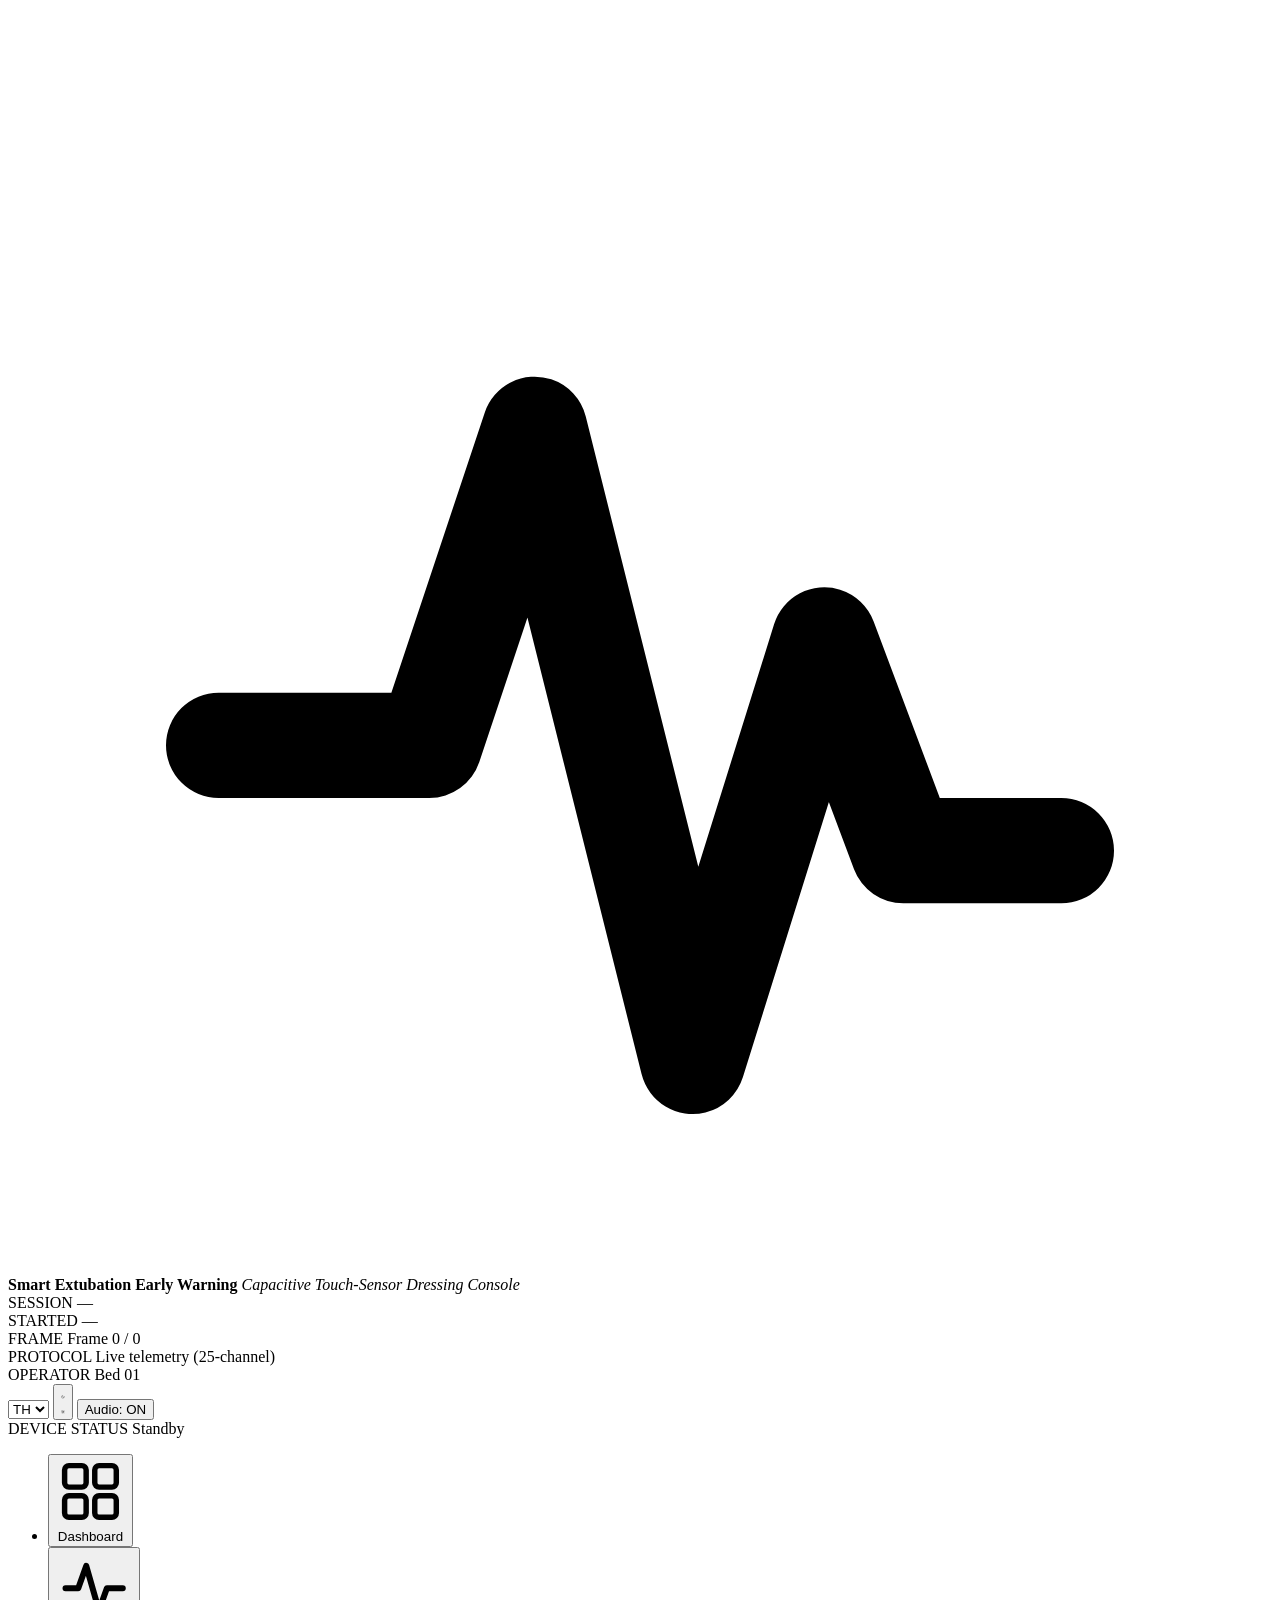
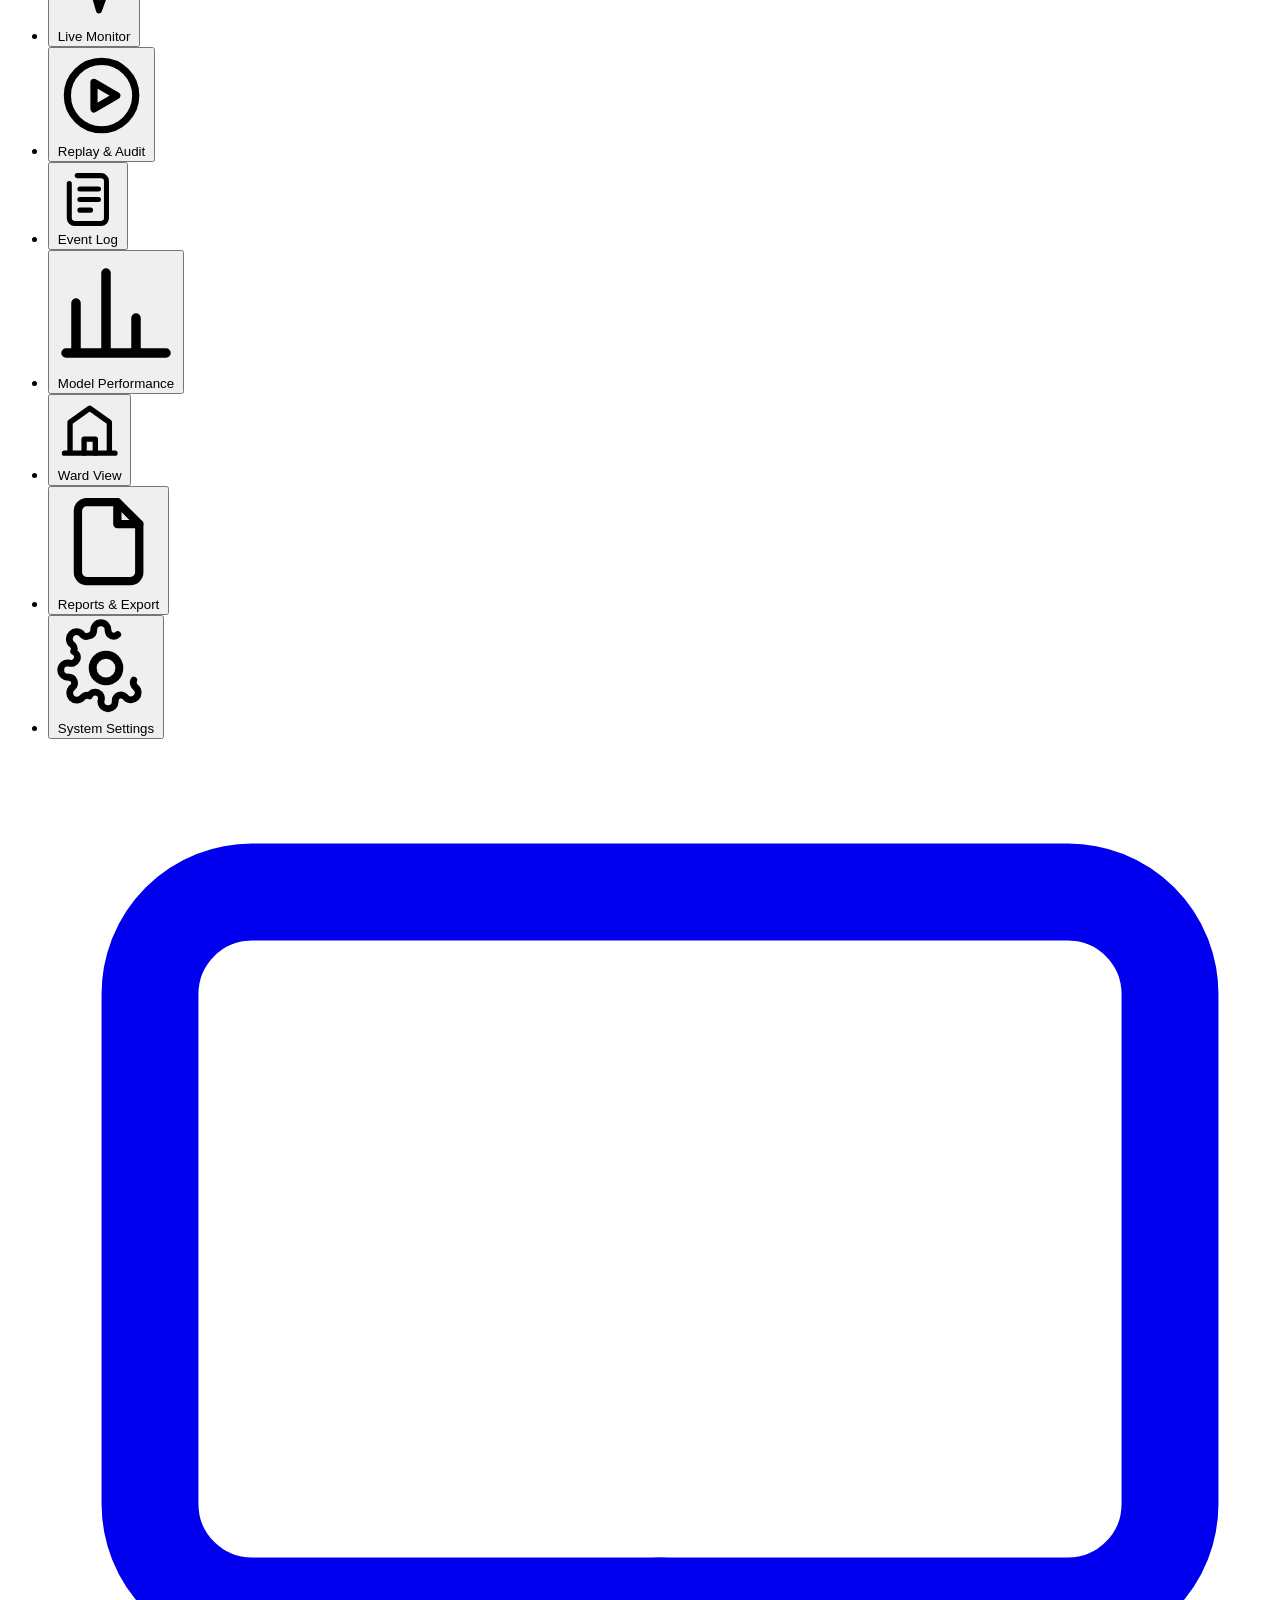
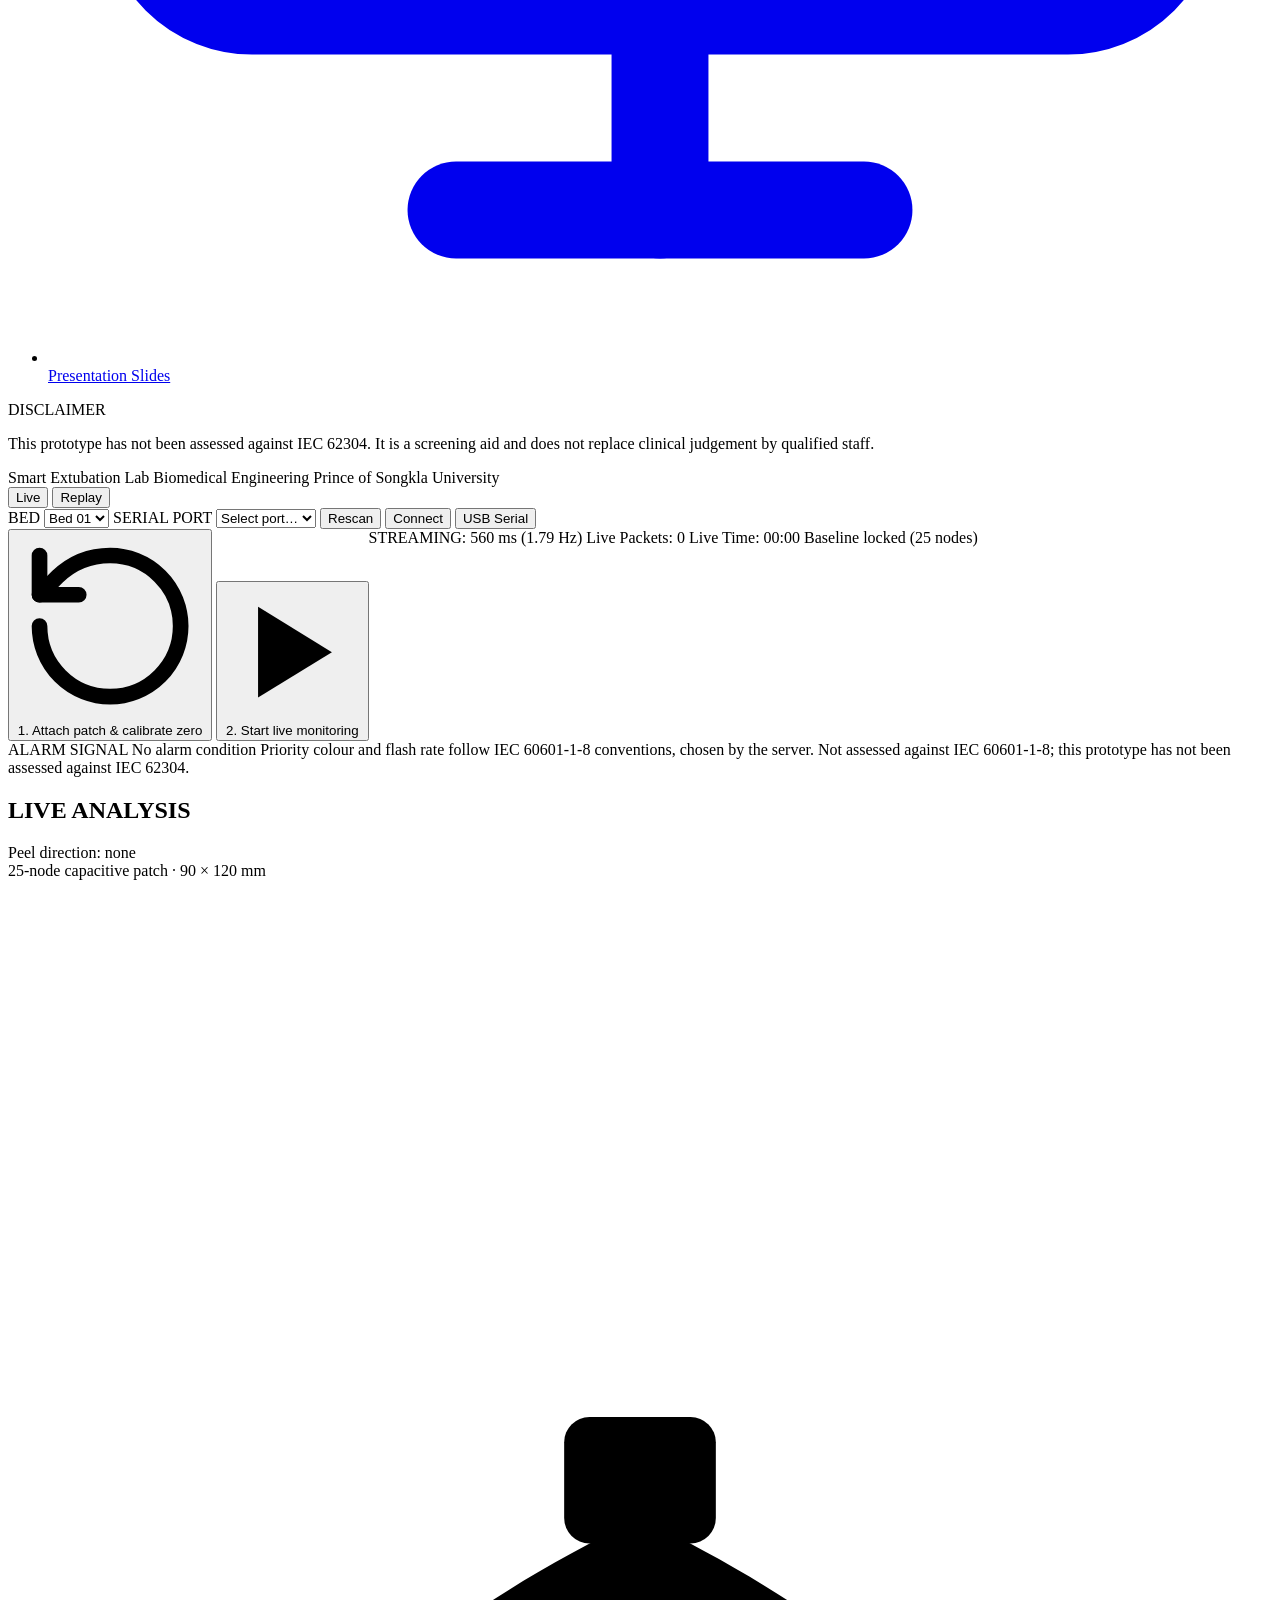
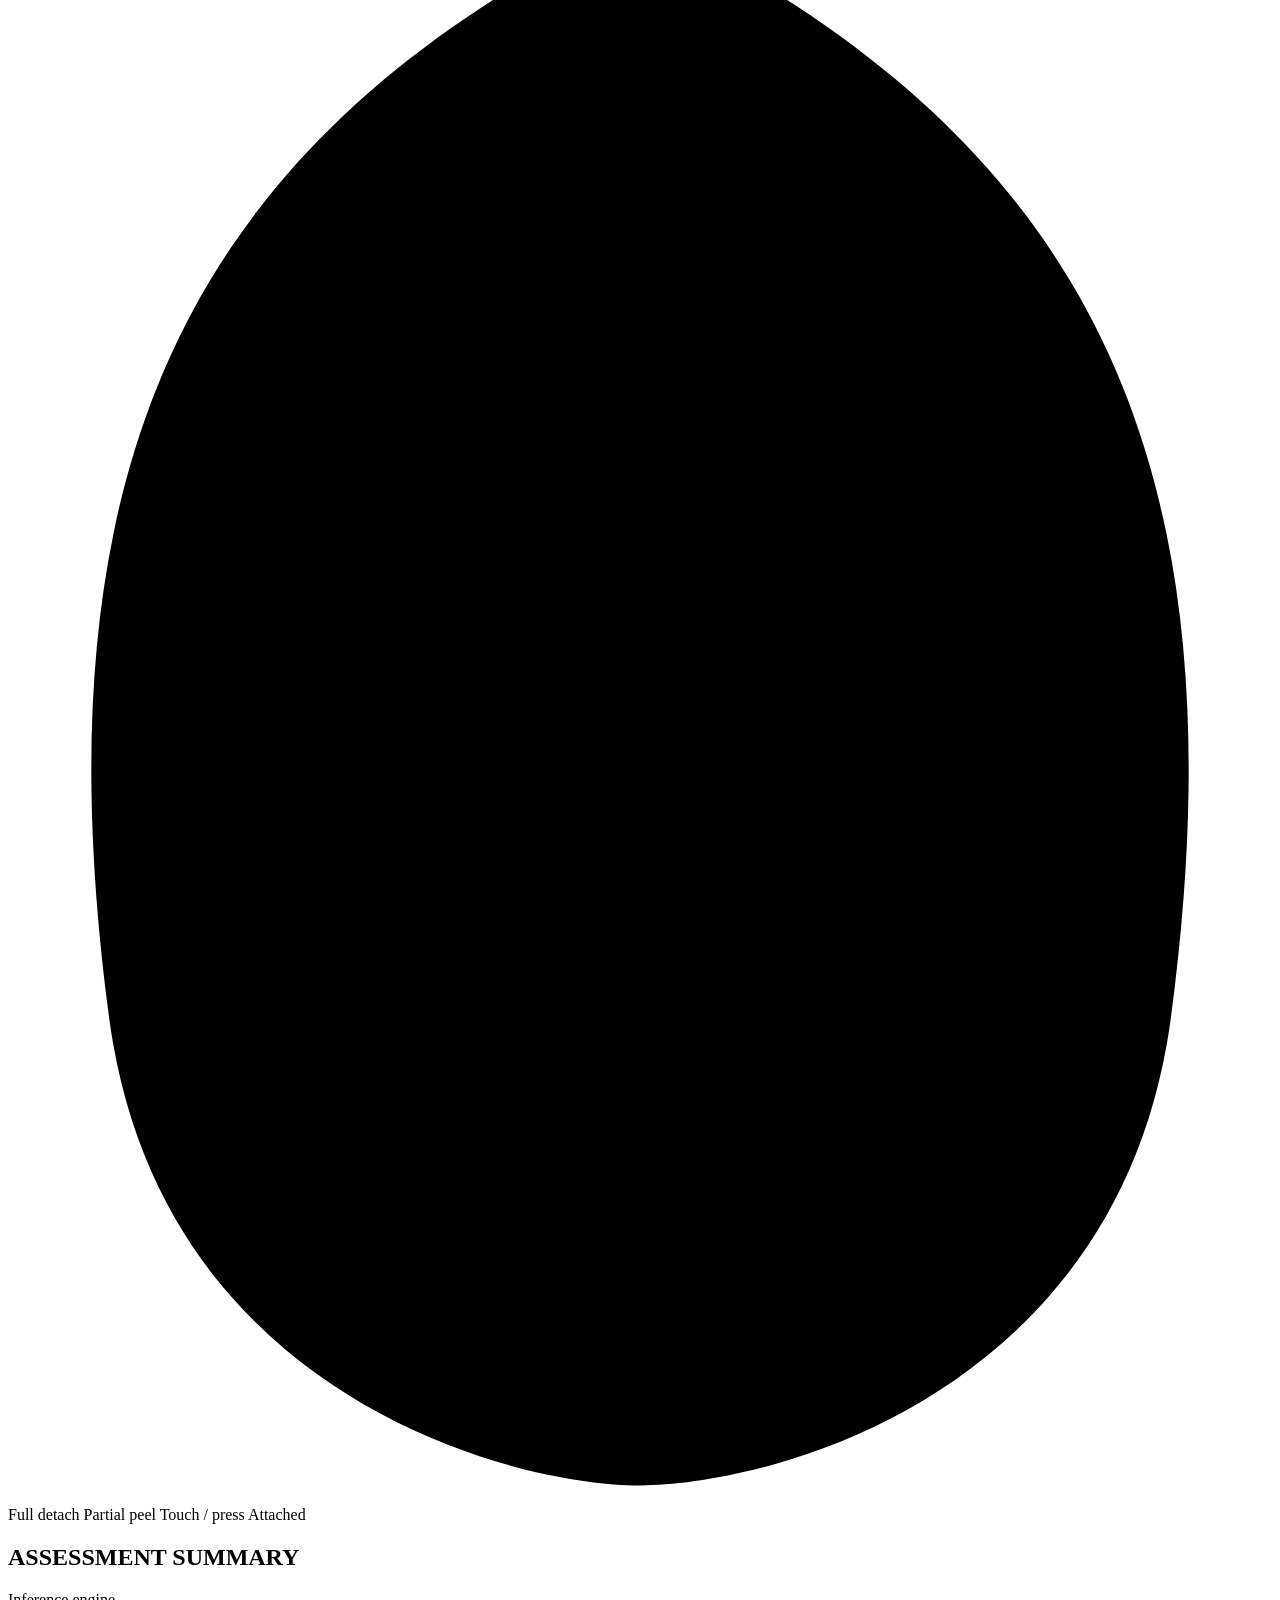
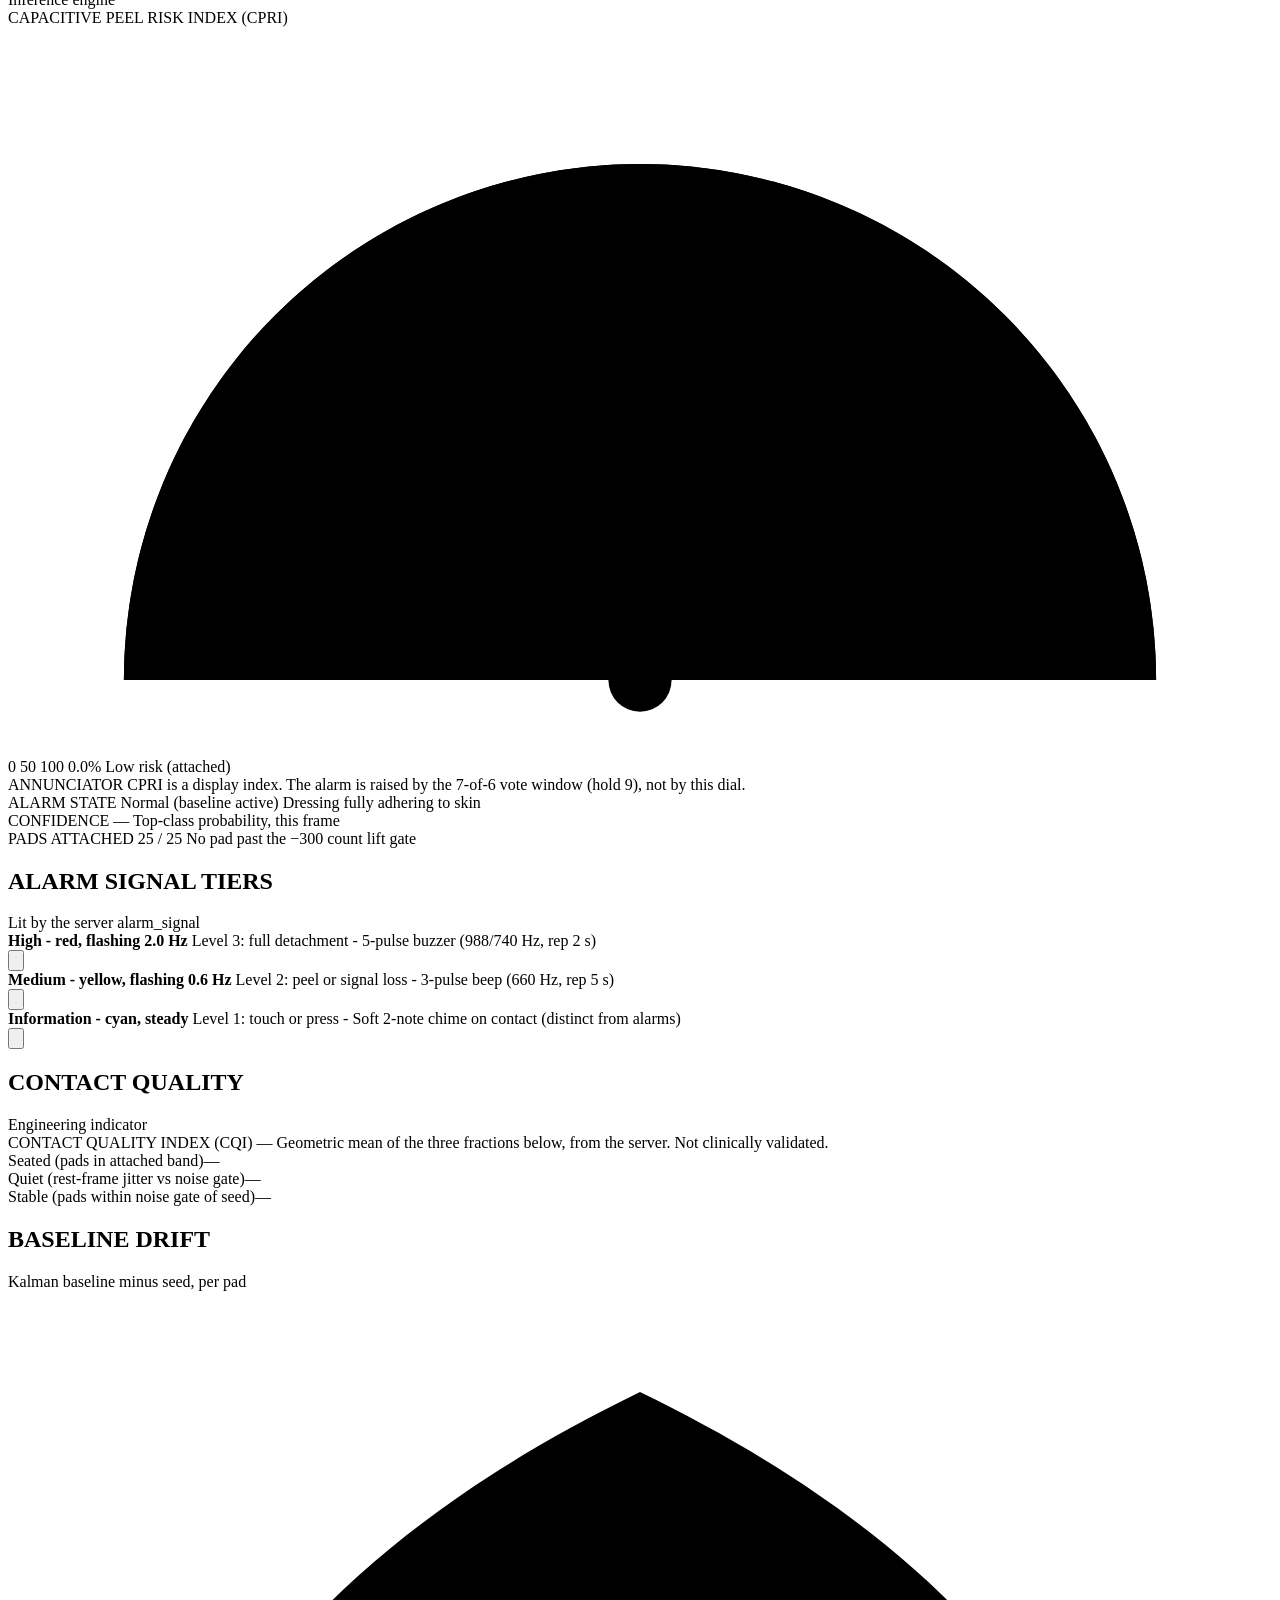
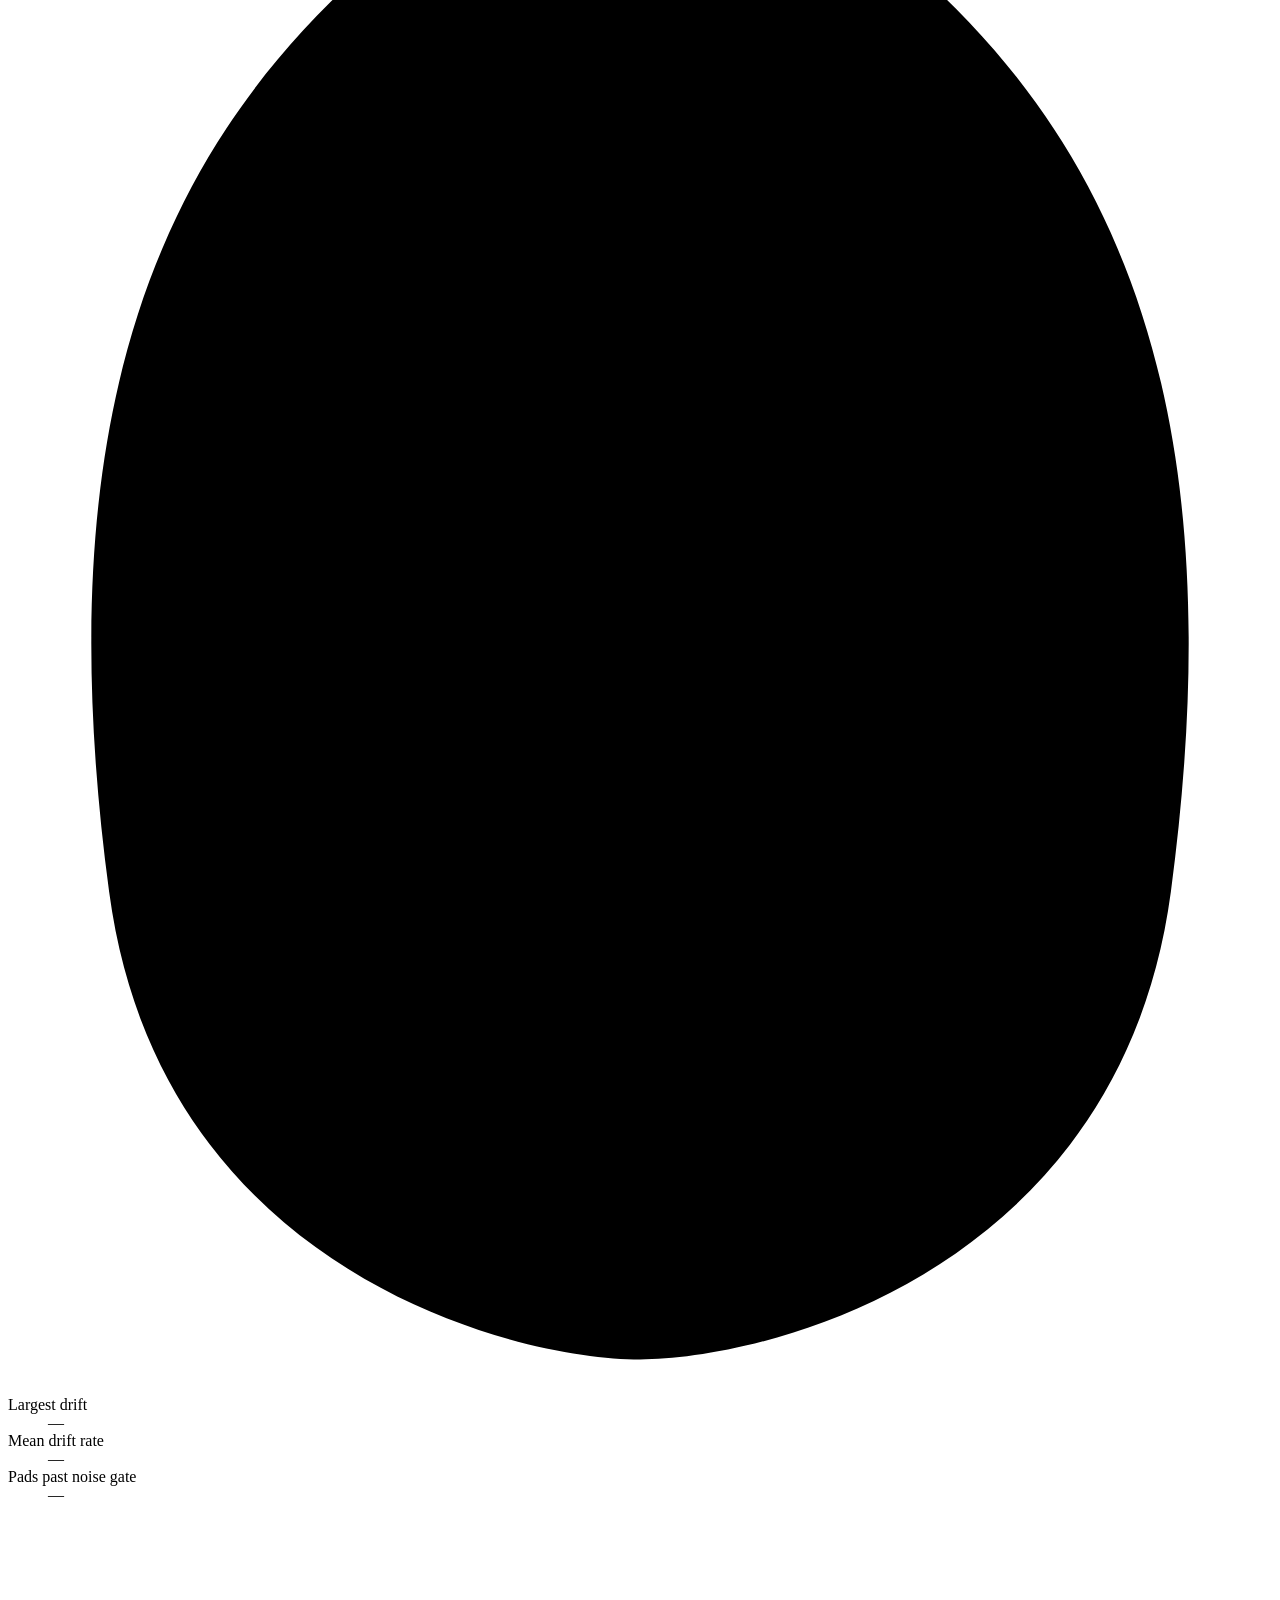
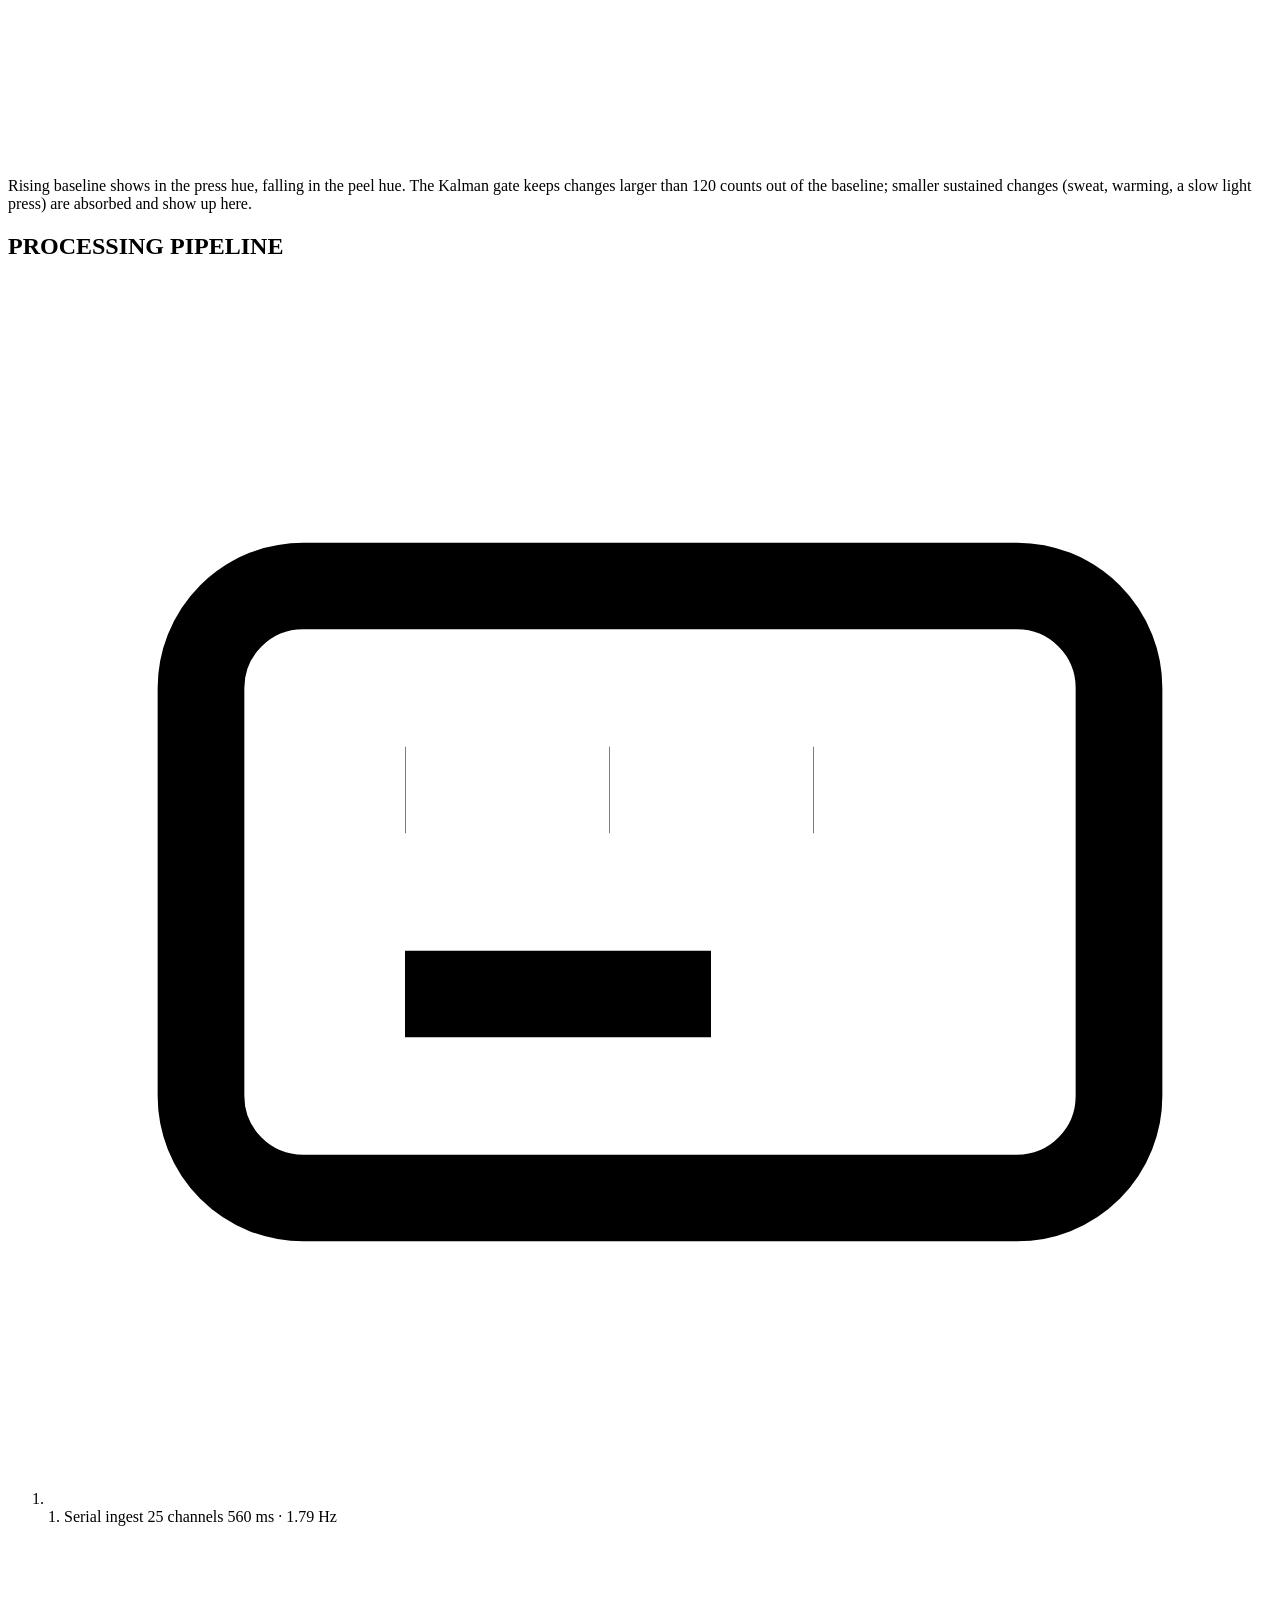
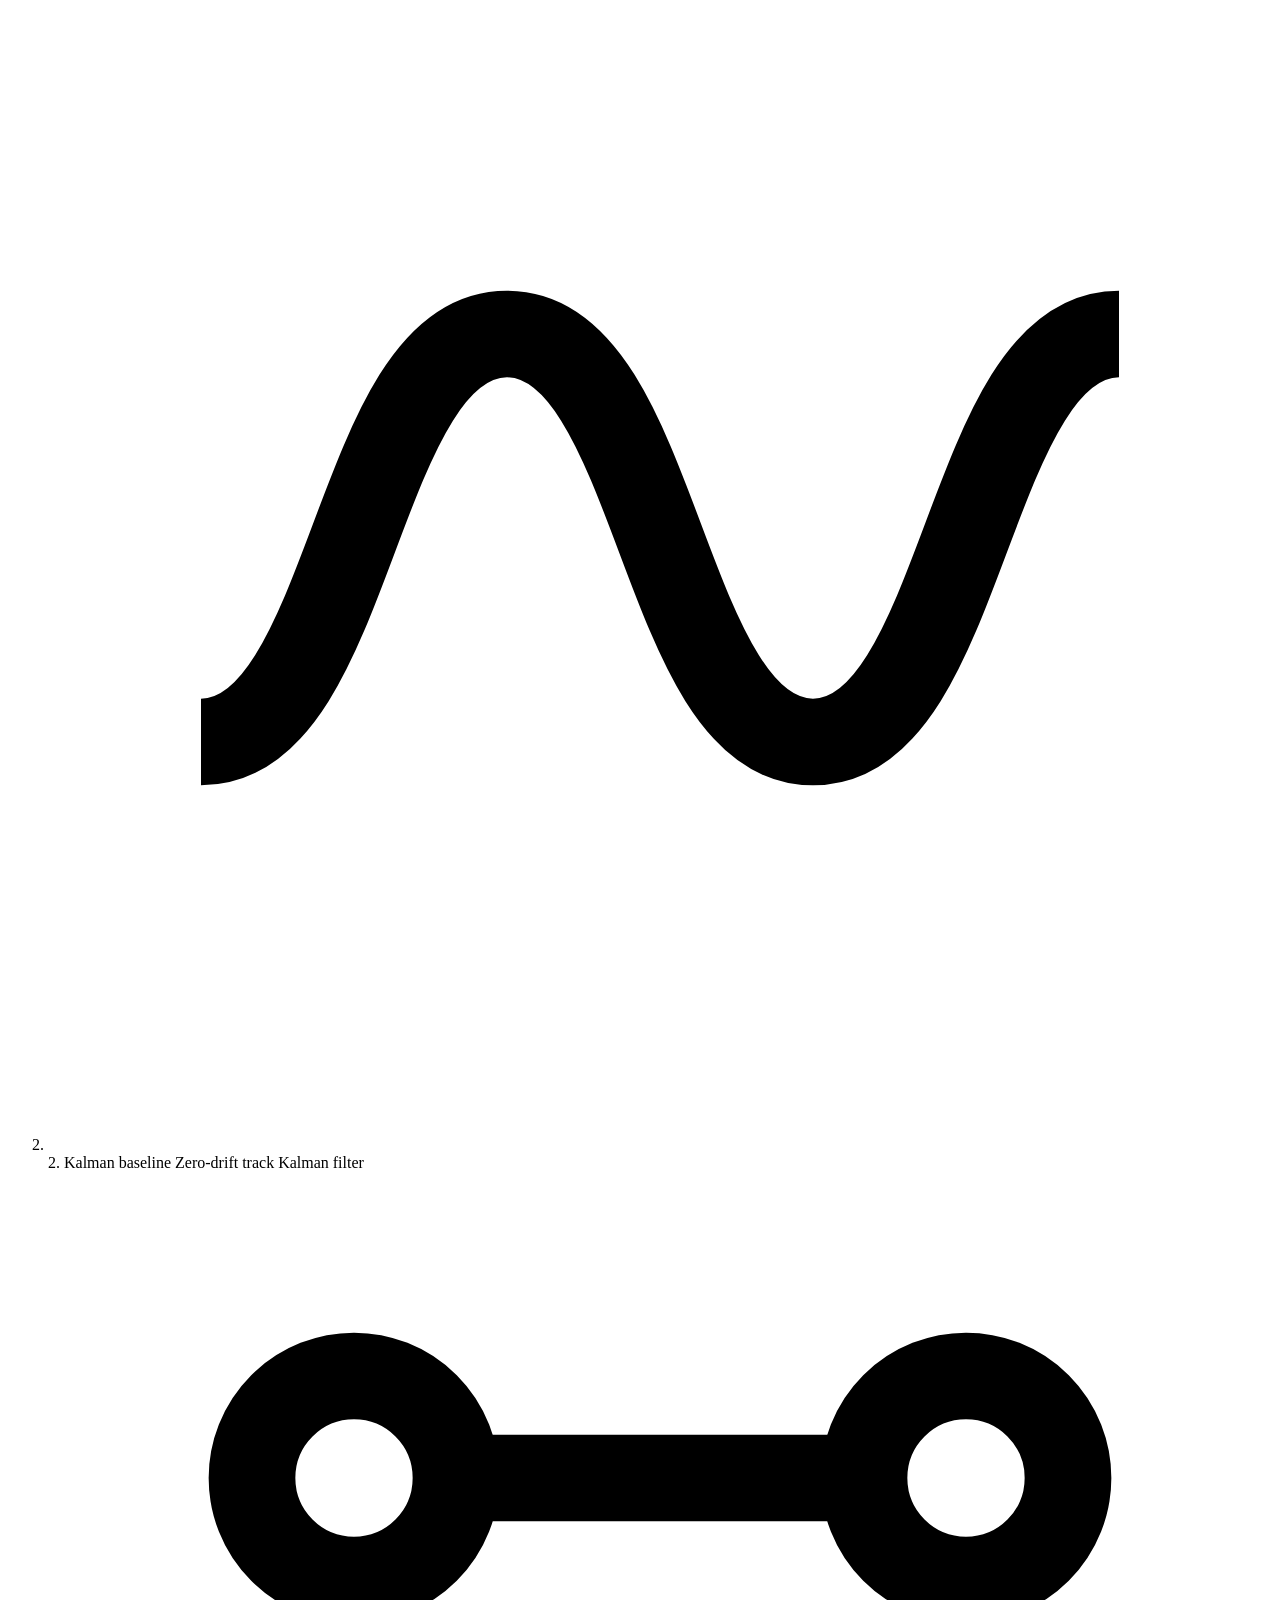
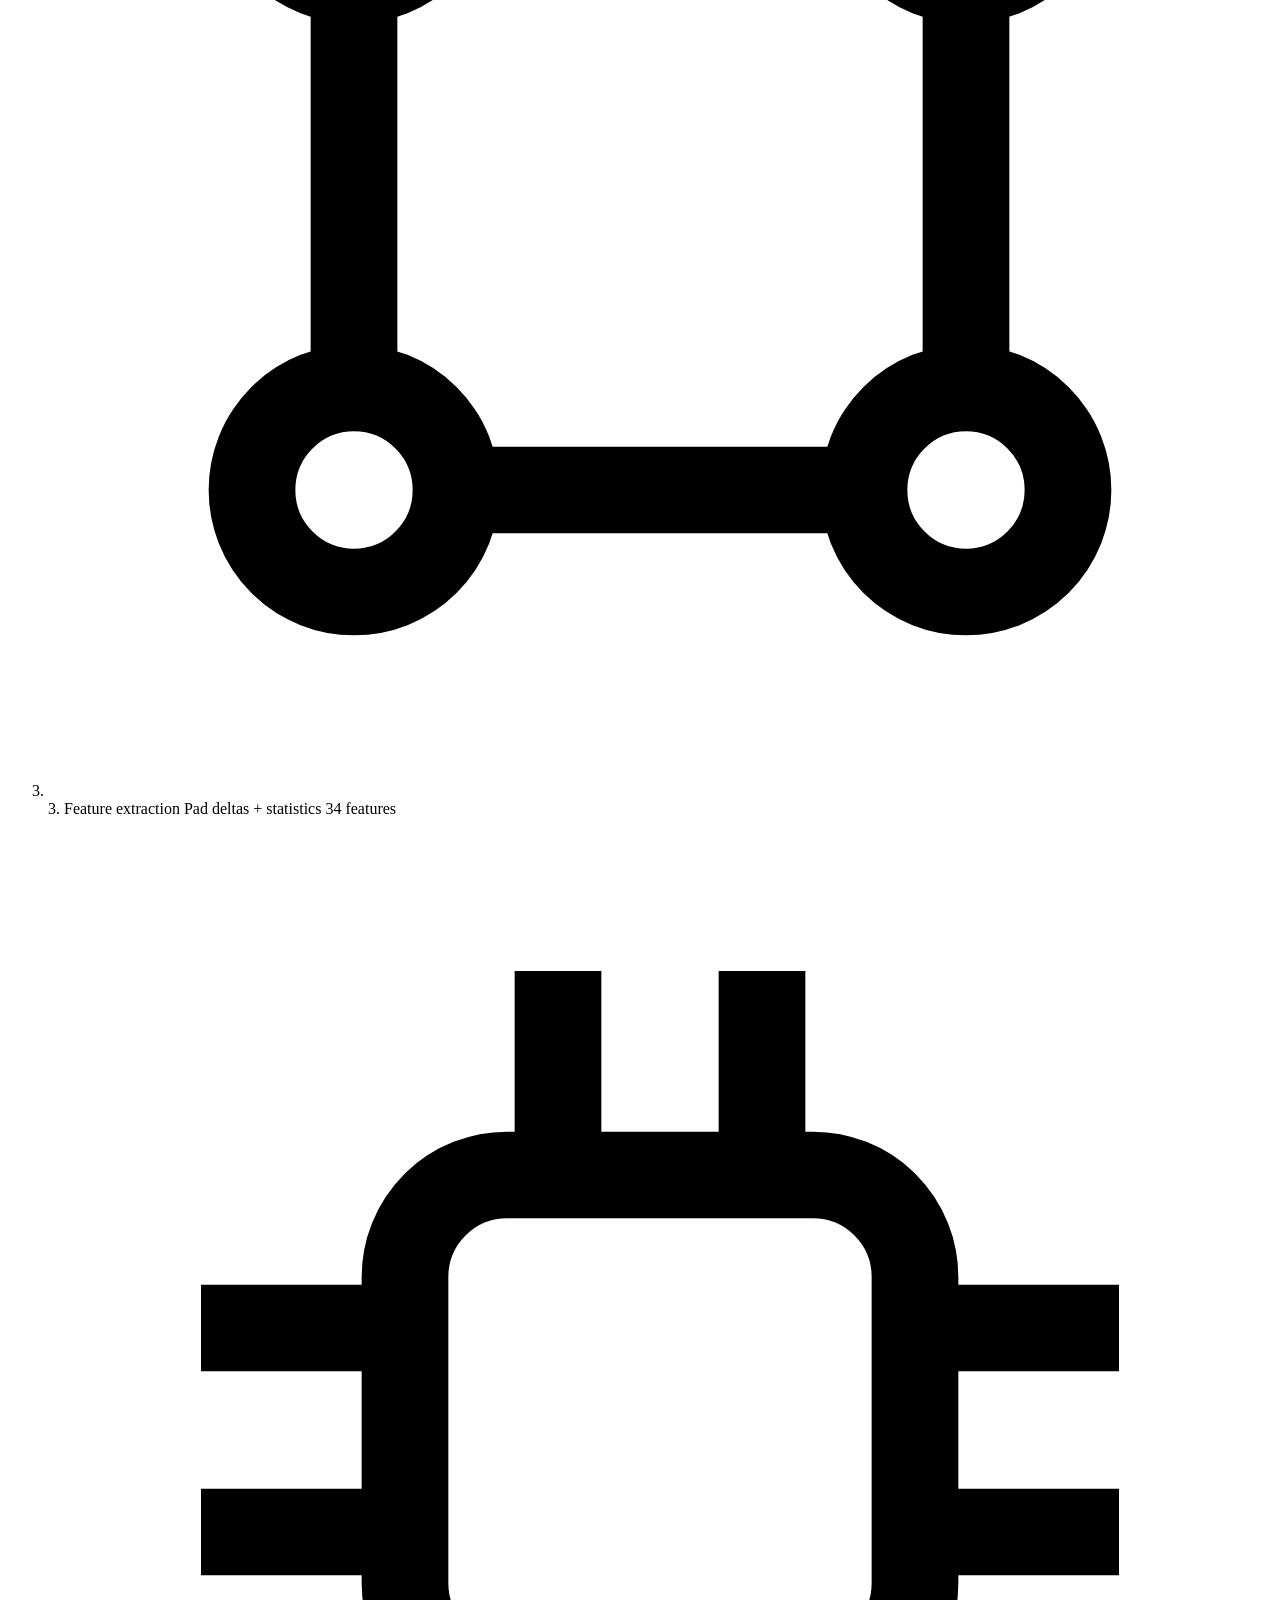
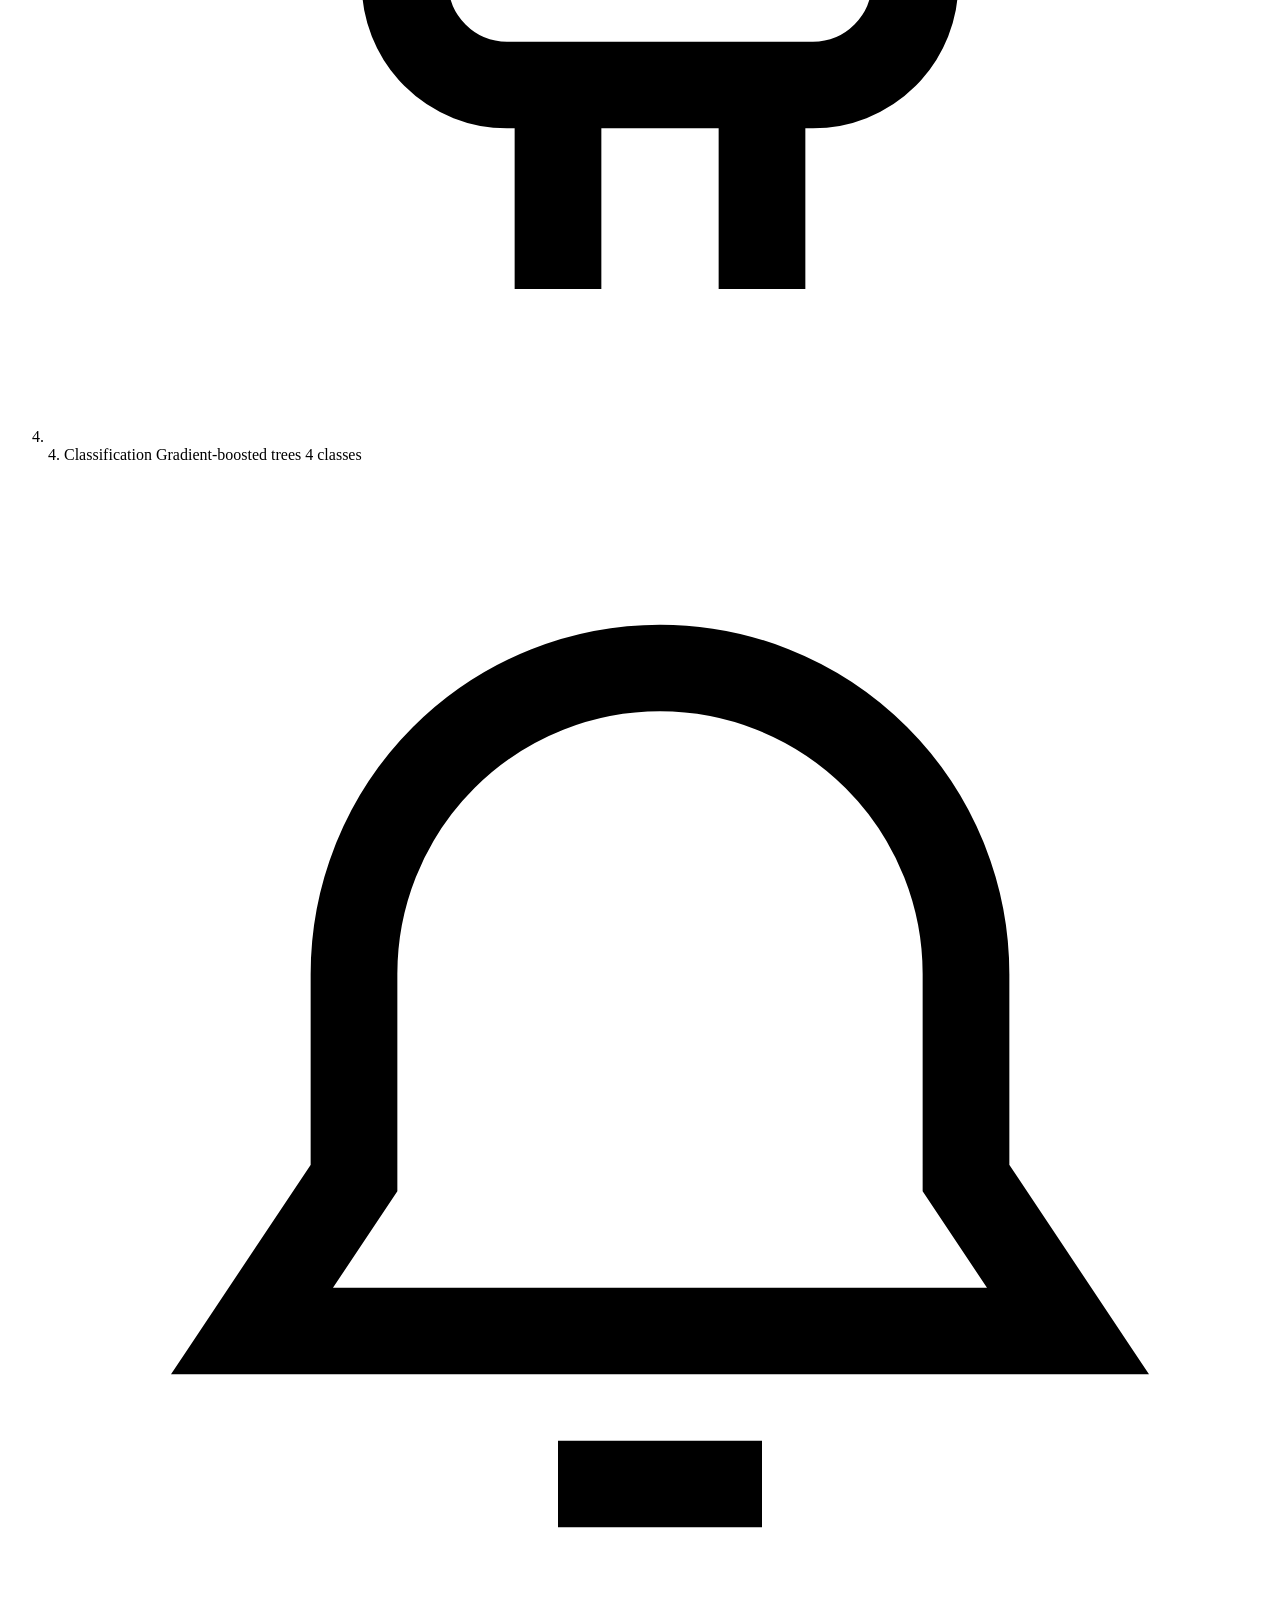
==== commit 8500161f: "feat(console): 3-tier alarm signal indicator with sound preview Adds an "Alarm signal tiers" card un" ====
--- a/web/index.html
+++ b/web/index.html
@@ -8,7 +8,7 @@
   <link rel="preconnect" href="https://fonts.gstatic.com" crossorigin>
   <link href="https://fonts.googleapis.com/css2?family=Inter:wght@400;500;600;700;800&family=Sarabun:wght@400;500;600;700&family=Noto+Sans+JP:wght@400;500;700&family=JetBrains+Mono:wght@400;500;600;700&display=swap" rel="stylesheet">
   <script src="/static/chart.min.js"></script>
-  <link rel="stylesheet" href="/static/style.css?v=20260821_neuro">
+  <link rel="stylesheet" href="/static/style.css?v=20261015_tiers">
 </head>
 <body class="app" data-level="0">
 
@@ -290,6 +290,49 @@
                 <span class="stat__s" id="patchIntegrityDesc" data-i18n="desc_gate_none">No pad past the −300 count lift gate</span>
               </div>
             </div>
+          </div>
+        </section>
+      </div>
+
+      <div class="grid grid--one">
+        <section class="panel">
+          <div class="panel__head">
+            <h2 class="panel__title" data-i18n="p_tiers">ALARM SIGNAL TIERS</h2>
+            <span class="chip" data-i18n="chip_tiers">Lit by the server alarm_signal</span>
+          </div>
+          <div class="panel__body">
+          <div class="tiers" id="alarmTiers" data-priority="none" role="group" aria-label="Alarm signal tiers">
+            <div class="tier" data-tier="high">
+              <div class="tier__left"><span class="tier__step"><span class="tier__beacon"></span></span></div>
+              <div class="tier__card">
+                <div class="tier__text">
+                  <b class="tier__name" data-i18n="tier_high_name">High - red, flashing 2.0 Hz</b>
+                  <span class="tier__desc" data-i18n="tier_high_desc">Level 3: full detachment - 5-pulse buzzer (988/740 Hz, rep 2 s)</span>
+                </div>
+                <button type="button" class="btn btn--sm tier__play" onclick="playAlarmSound('high')" aria-label="Preview Level 3 sound" title="Preview Level 3 sound"><svg viewBox="0 0 24 24" fill="currentColor" aria-hidden="true"><path d="M8 5v14l11-7z"/></svg></button>
+              </div>
+            </div>
+            <div class="tier" data-tier="medium">
+              <div class="tier__left"><span class="tier__step"><span class="tier__beacon"></span></span></div>
+              <div class="tier__card">
+                <div class="tier__text">
+                  <b class="tier__name" data-i18n="tier_medium_name">Medium - yellow, flashing 0.6 Hz</b>
+                  <span class="tier__desc" data-i18n="tier_medium_desc">Level 2: peel or signal loss - 3-pulse beep (660 Hz, rep 5 s)</span>
+                </div>
+                <button type="button" class="btn btn--sm tier__play" onclick="playAlarmSound('medium')" aria-label="Preview Level 2 sound" title="Preview Level 2 sound"><svg viewBox="0 0 24 24" fill="currentColor" aria-hidden="true"><path d="M8 5v14l11-7z"/></svg></button>
+              </div>
+            </div>
+            <div class="tier" data-tier="info">
+              <div class="tier__left"><span class="tier__step"><span class="tier__beacon"></span></span></div>
+              <div class="tier__card">
+                <div class="tier__text">
+                  <b class="tier__name" data-i18n="tier_info_name">Information - cyan, steady</b>
+                  <span class="tier__desc" data-i18n="tier_info_desc">Level 1: touch or press - Soft 2-note chime on contact (distinct from alarms)</span>
+                </div>
+                <button type="button" class="btn btn--sm tier__play" onclick="playAlarmSound('info')" aria-label="Preview Level 1 sound" title="Preview Level 1 sound"><svg viewBox="0 0 24 24" fill="currentColor" aria-hidden="true"><path d="M8 5v14l11-7z"/></svg></button>
+              </div>
+            </div>
+          </div>
           </div>
         </section>
       </div>
@@ -622,7 +665,7 @@
           <div class="panel__body">
             <div class="line-settings">
               <p class="hint" style="margin-bottom: 14px;" data-i18n="line_hint">
-                Push alerts through the LINE Messaging API (broadcast to the channel followers) or an HTTPS webhook. Messages carry the bed label, alarm level, CPRI and time only, never a patient name or number. Repeats for the same bed wait 30 s unless the level rises. Connect or disconnect at any time; settings stay in this browser. LINE Notify ended on 31 March 2025 and is not offered.
+                Push alerts through the LINE Messaging API (broadcast to the channel followers) or an HTTPS webhook. The server sends alerts itself from the live sensor, even with no dashboard open. Messages carry the bed label, alarm level, CPRI, deepest pad delta, lifting pads and time only, never a patient name or number. Level 2 repeats after 60 s, Level 3 every 30 s, and one all-clear follows 15 s of normal. Connect or disconnect at any time; settings stay in this browser. LINE Notify ended on 31 March 2025 and is not offered.
               </p>
               <div class="grid grid--second" style="gap: 16px;">
                 <label class="field">
@@ -701,6 +744,6 @@
 <div id="toastContainer" class="toasts" aria-live="polite"></div>
 
 <script src="/static/web_serial.js?v=20260825_live_v2"></script>
-<script src="/static/app.js?v=20260825_live_v2"></script>
+<script src="/static/app.js?v=20261015_tiers"></script>
 </body>
 </html>
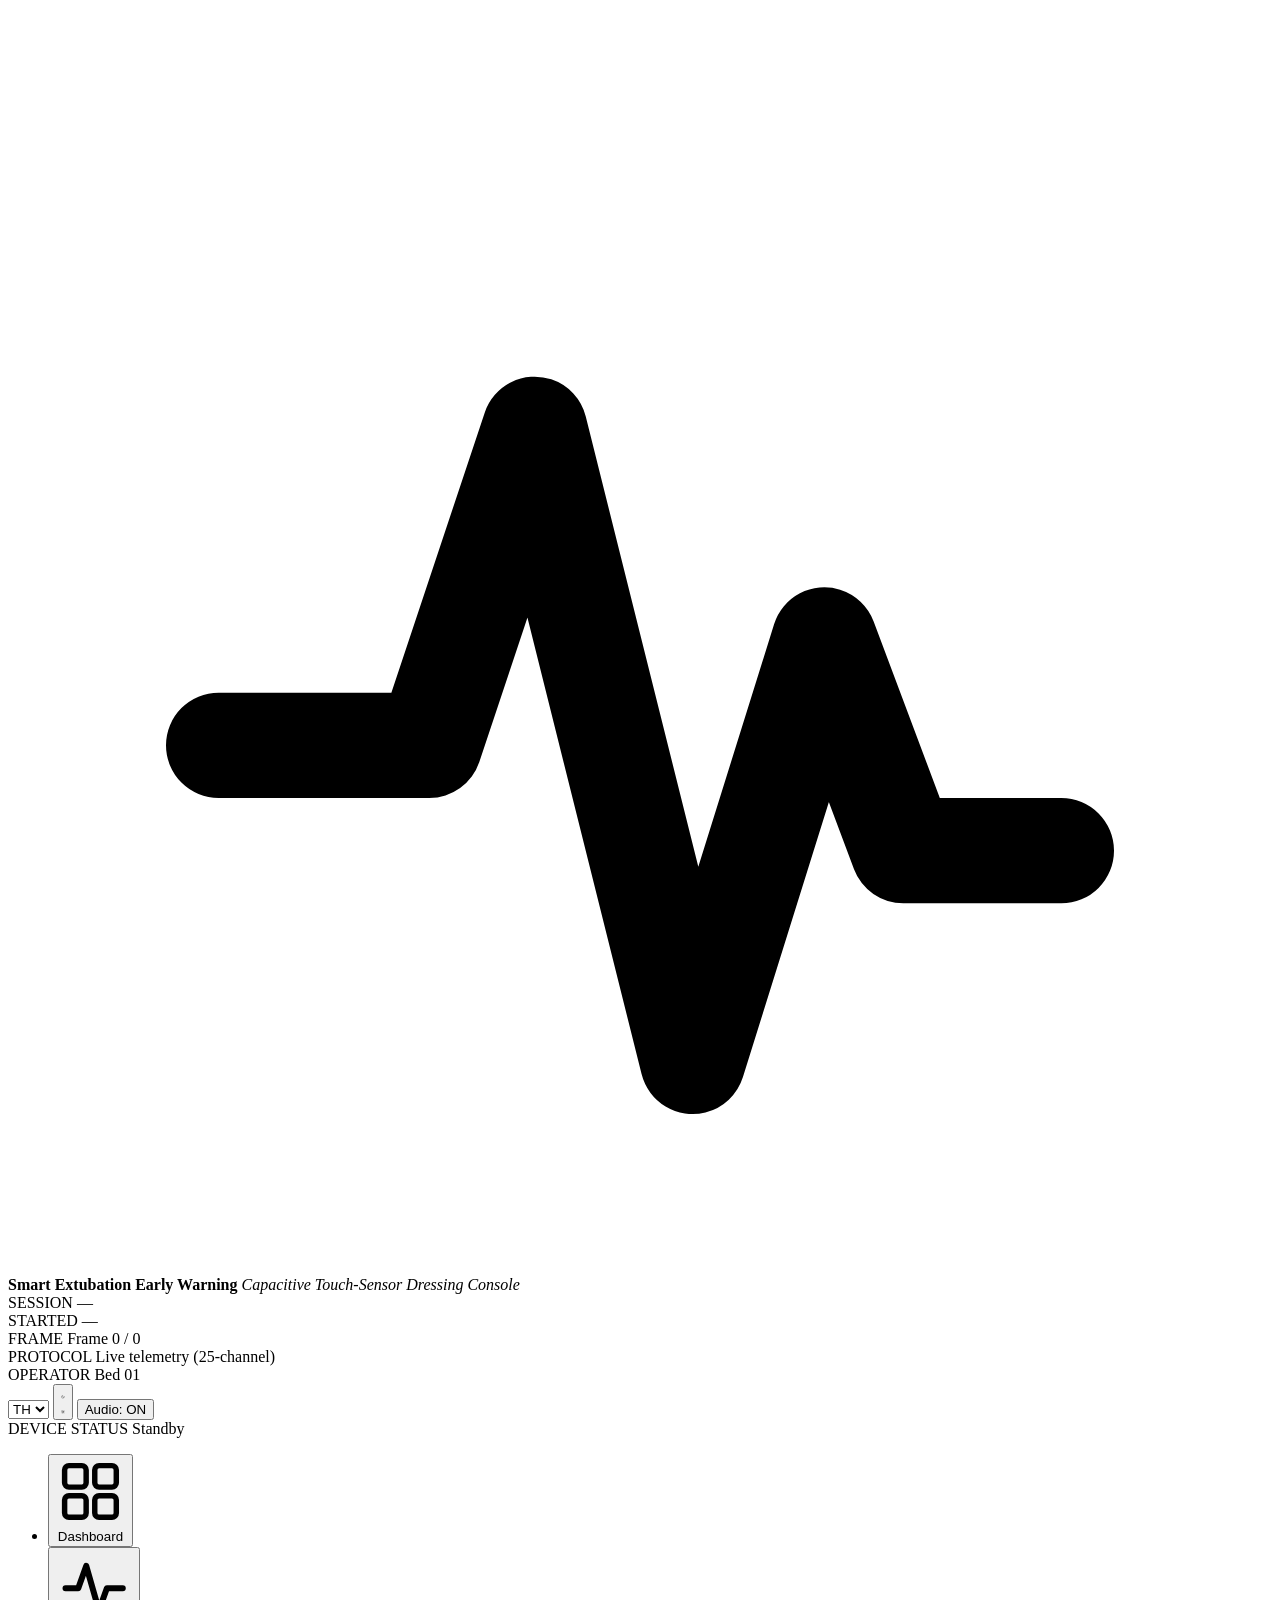
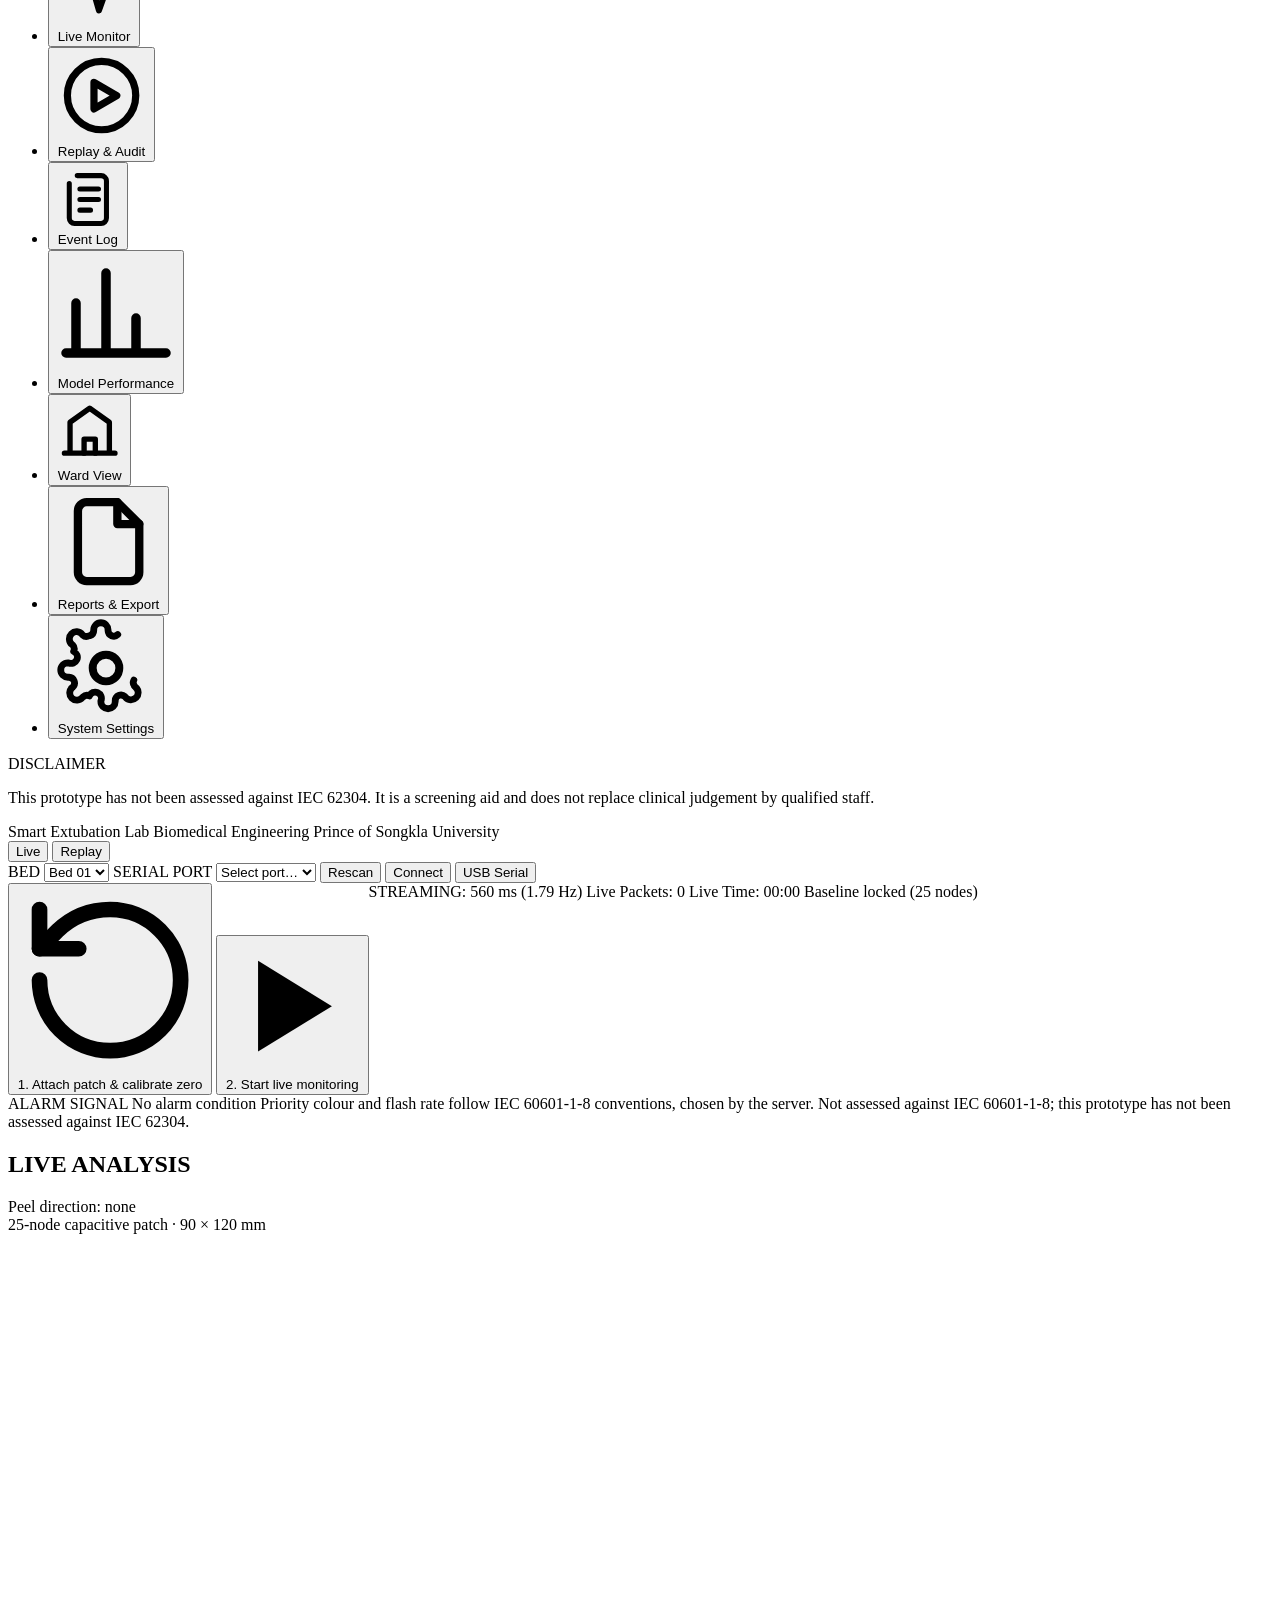
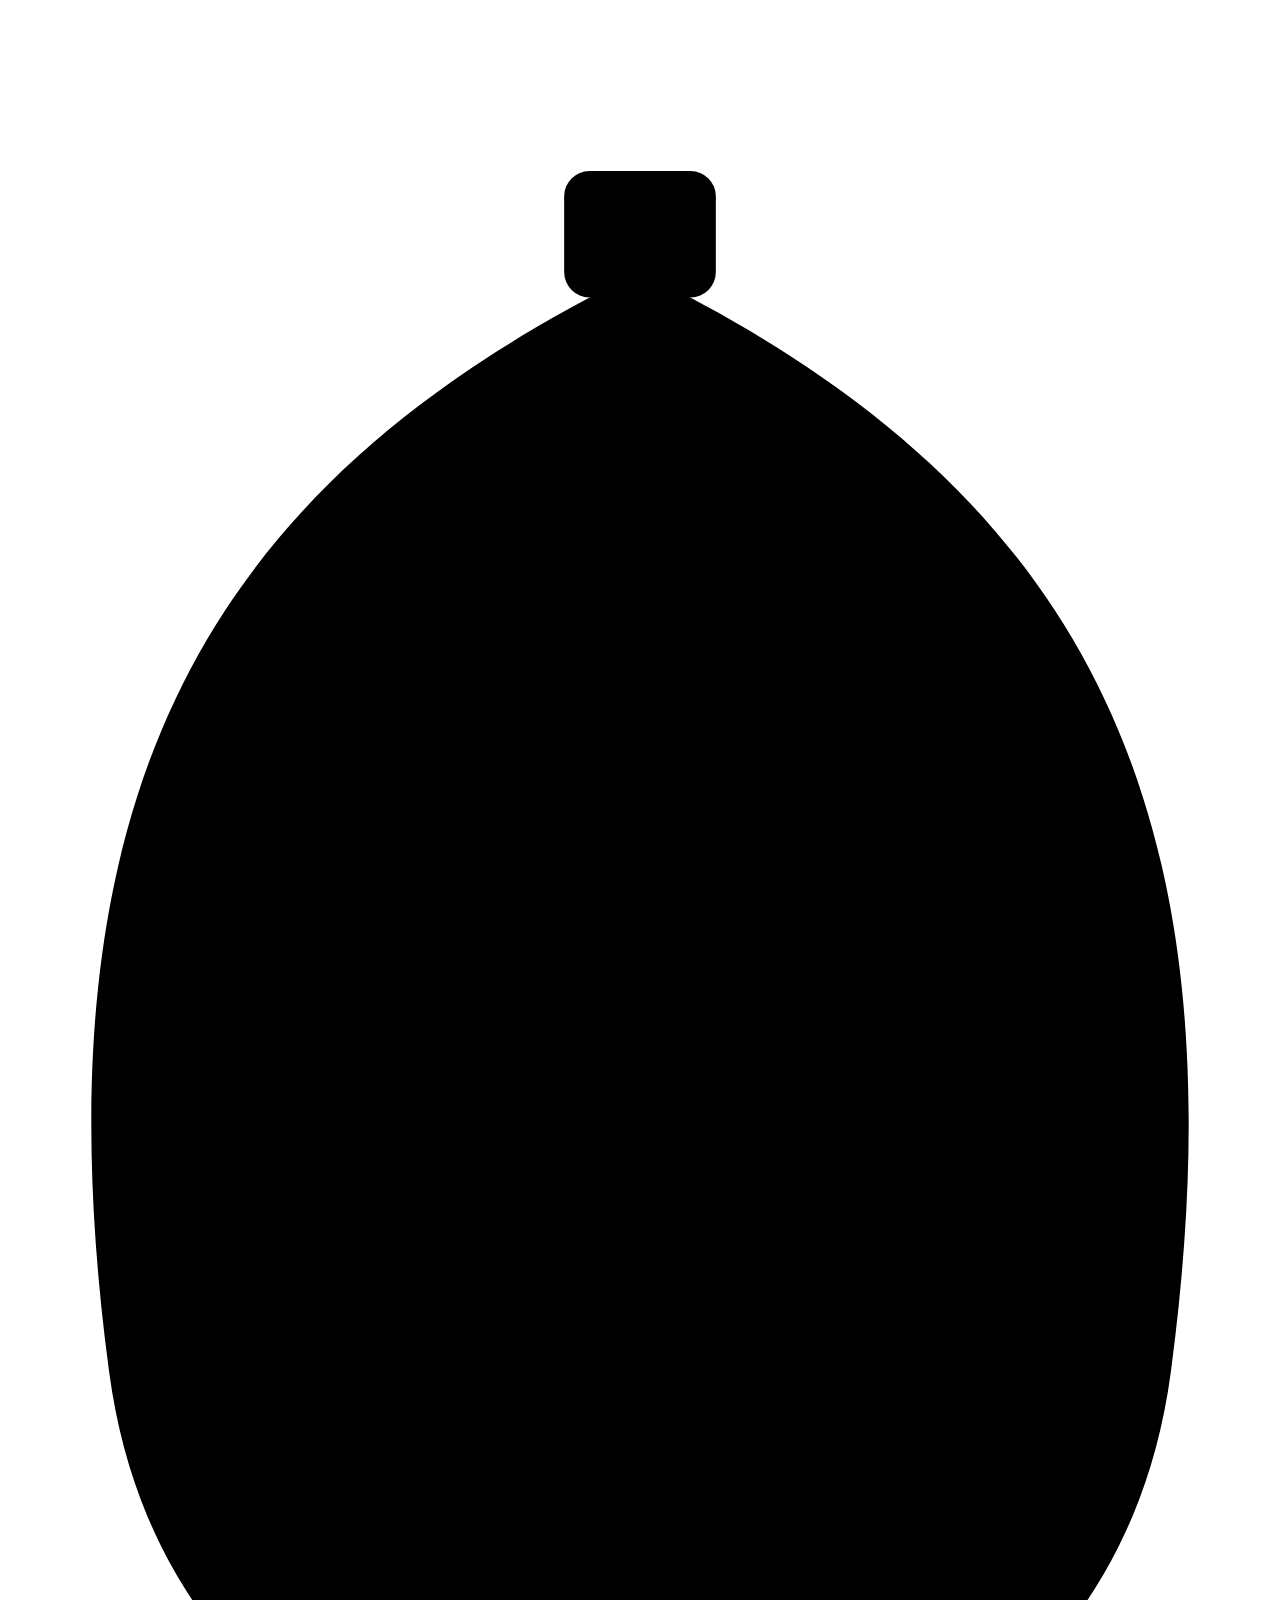
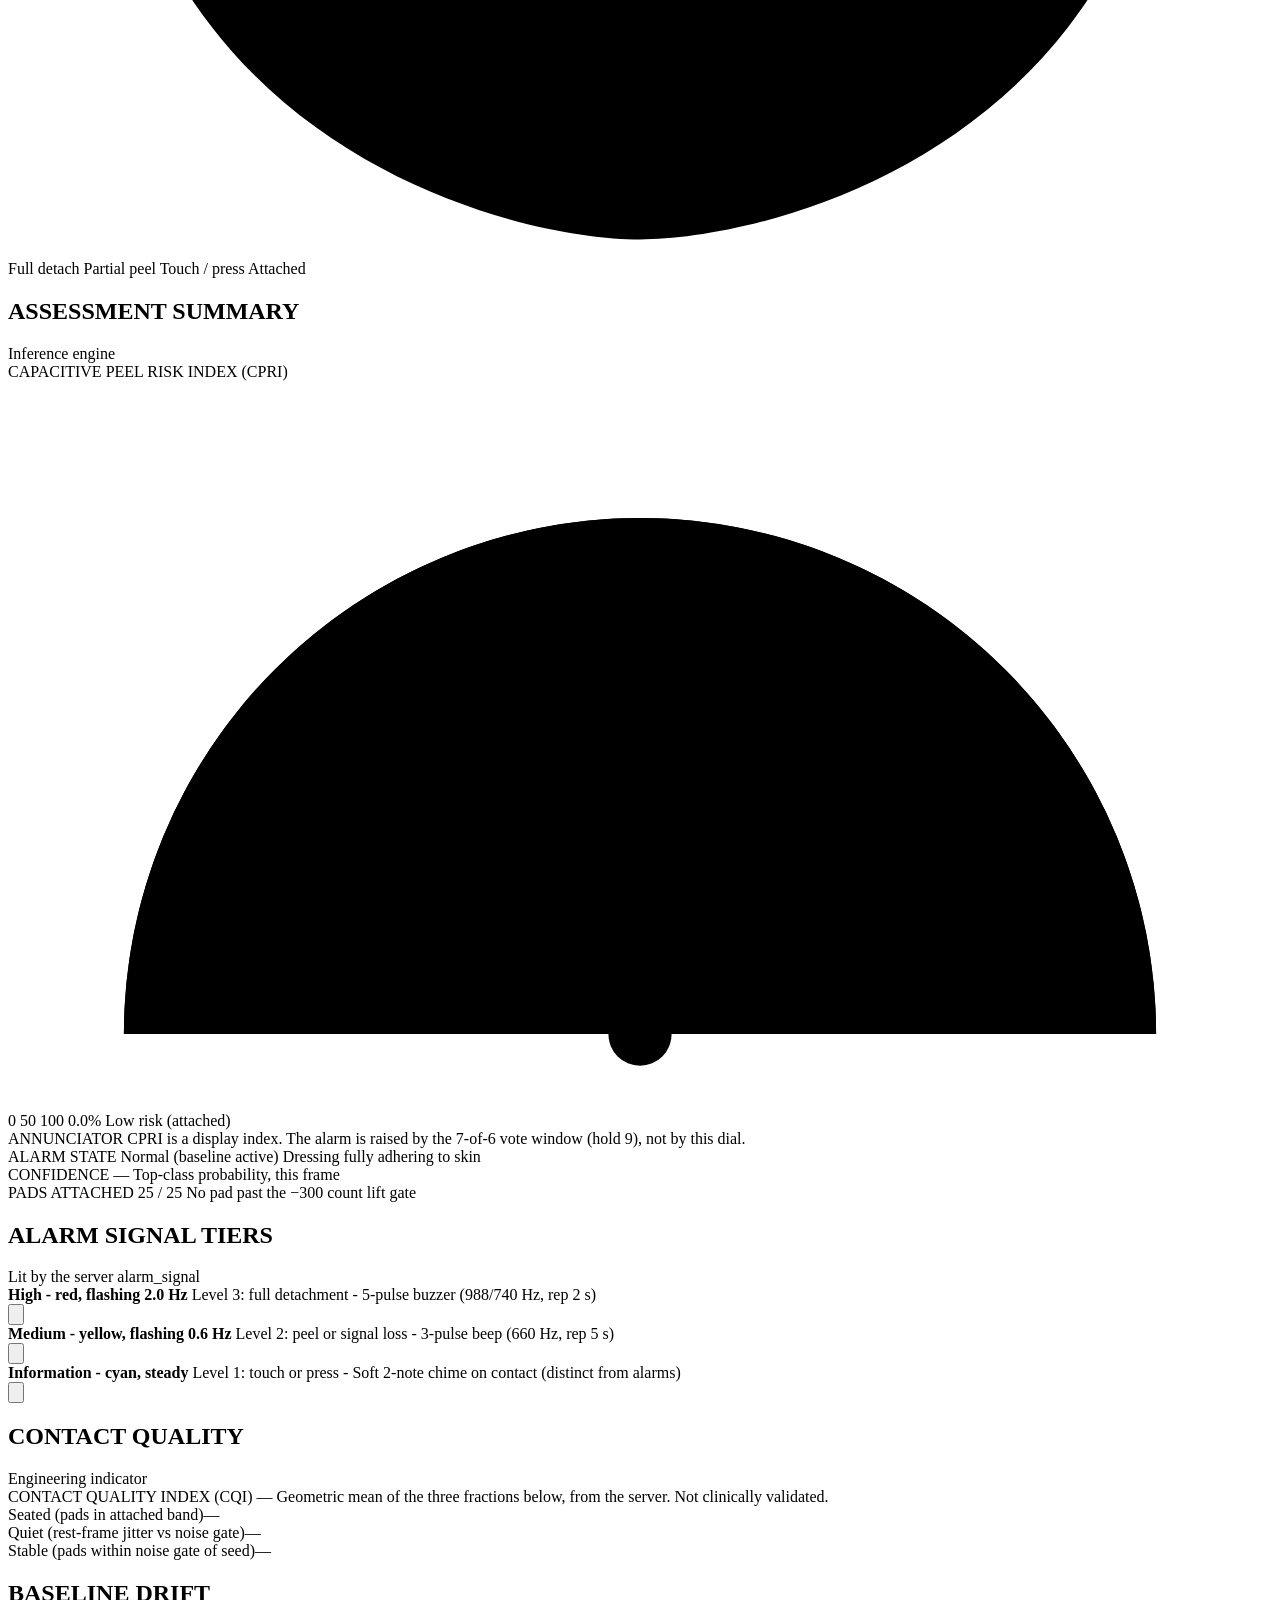
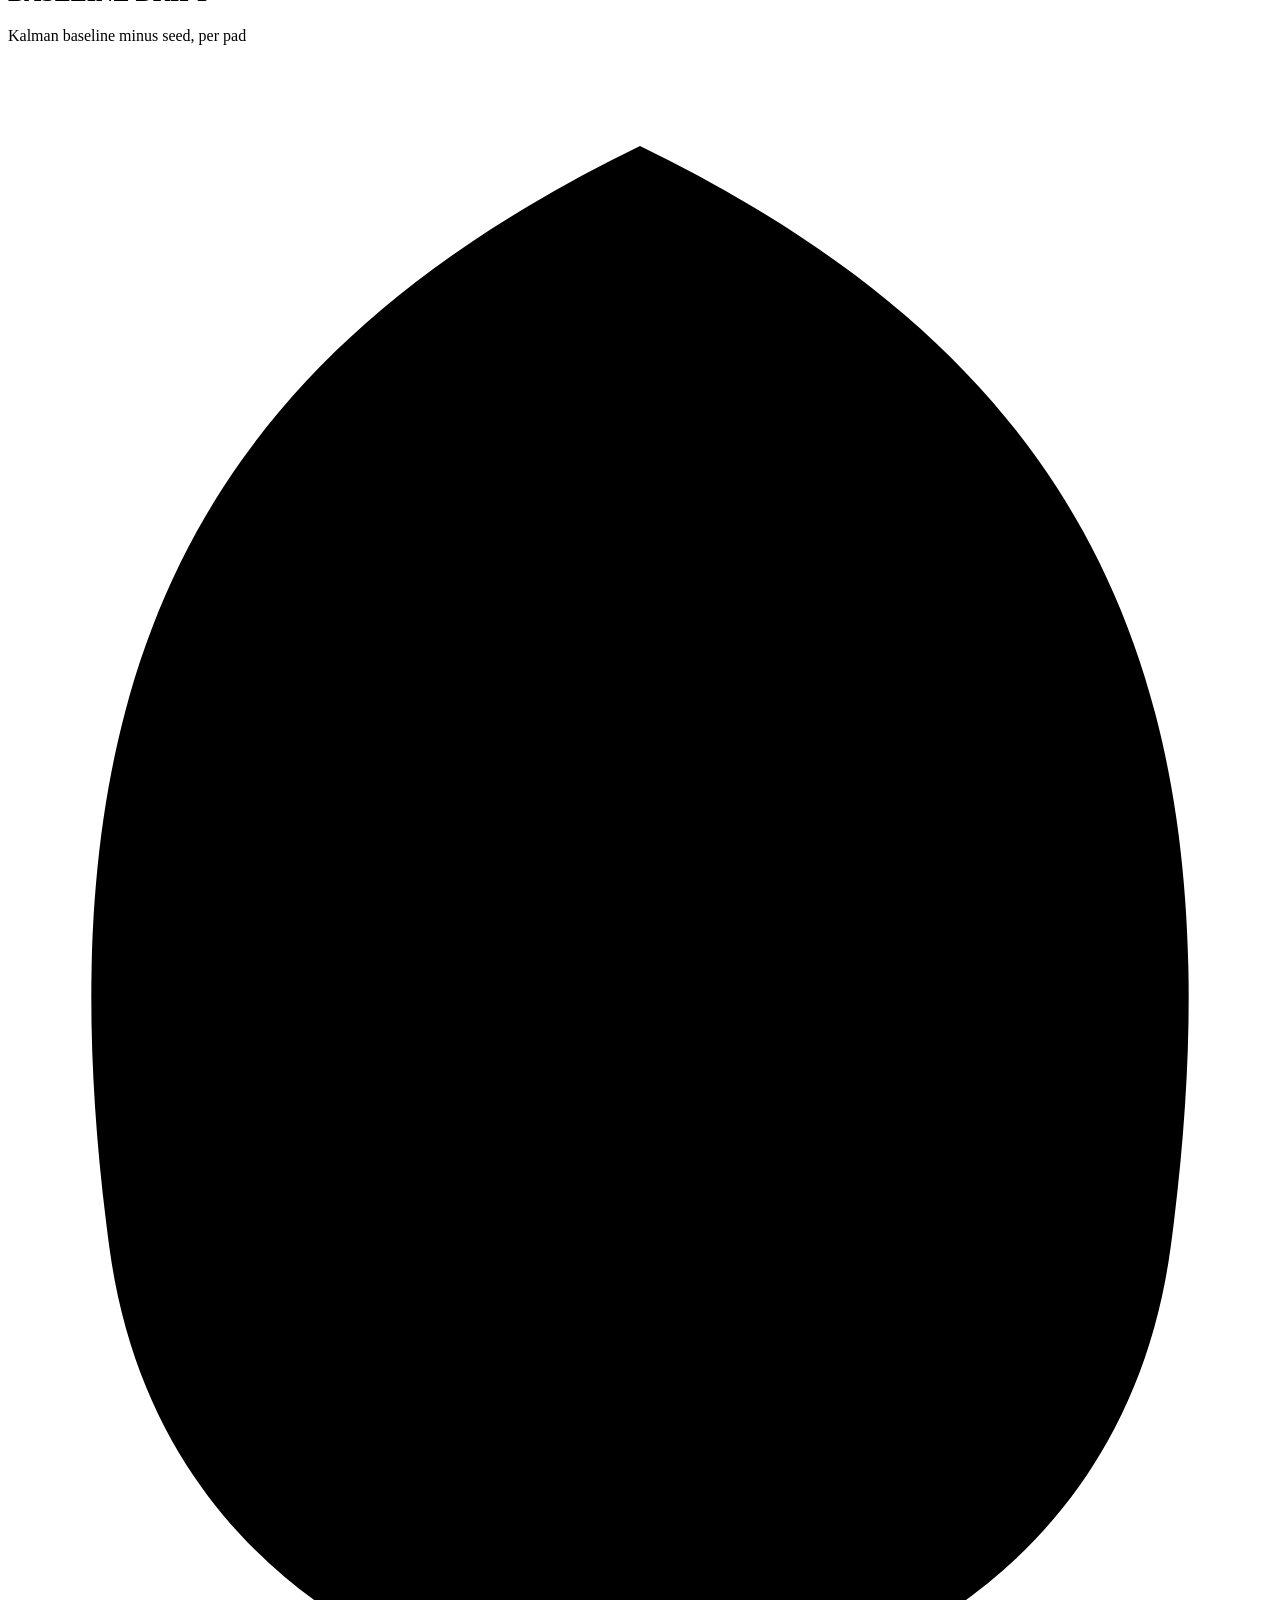
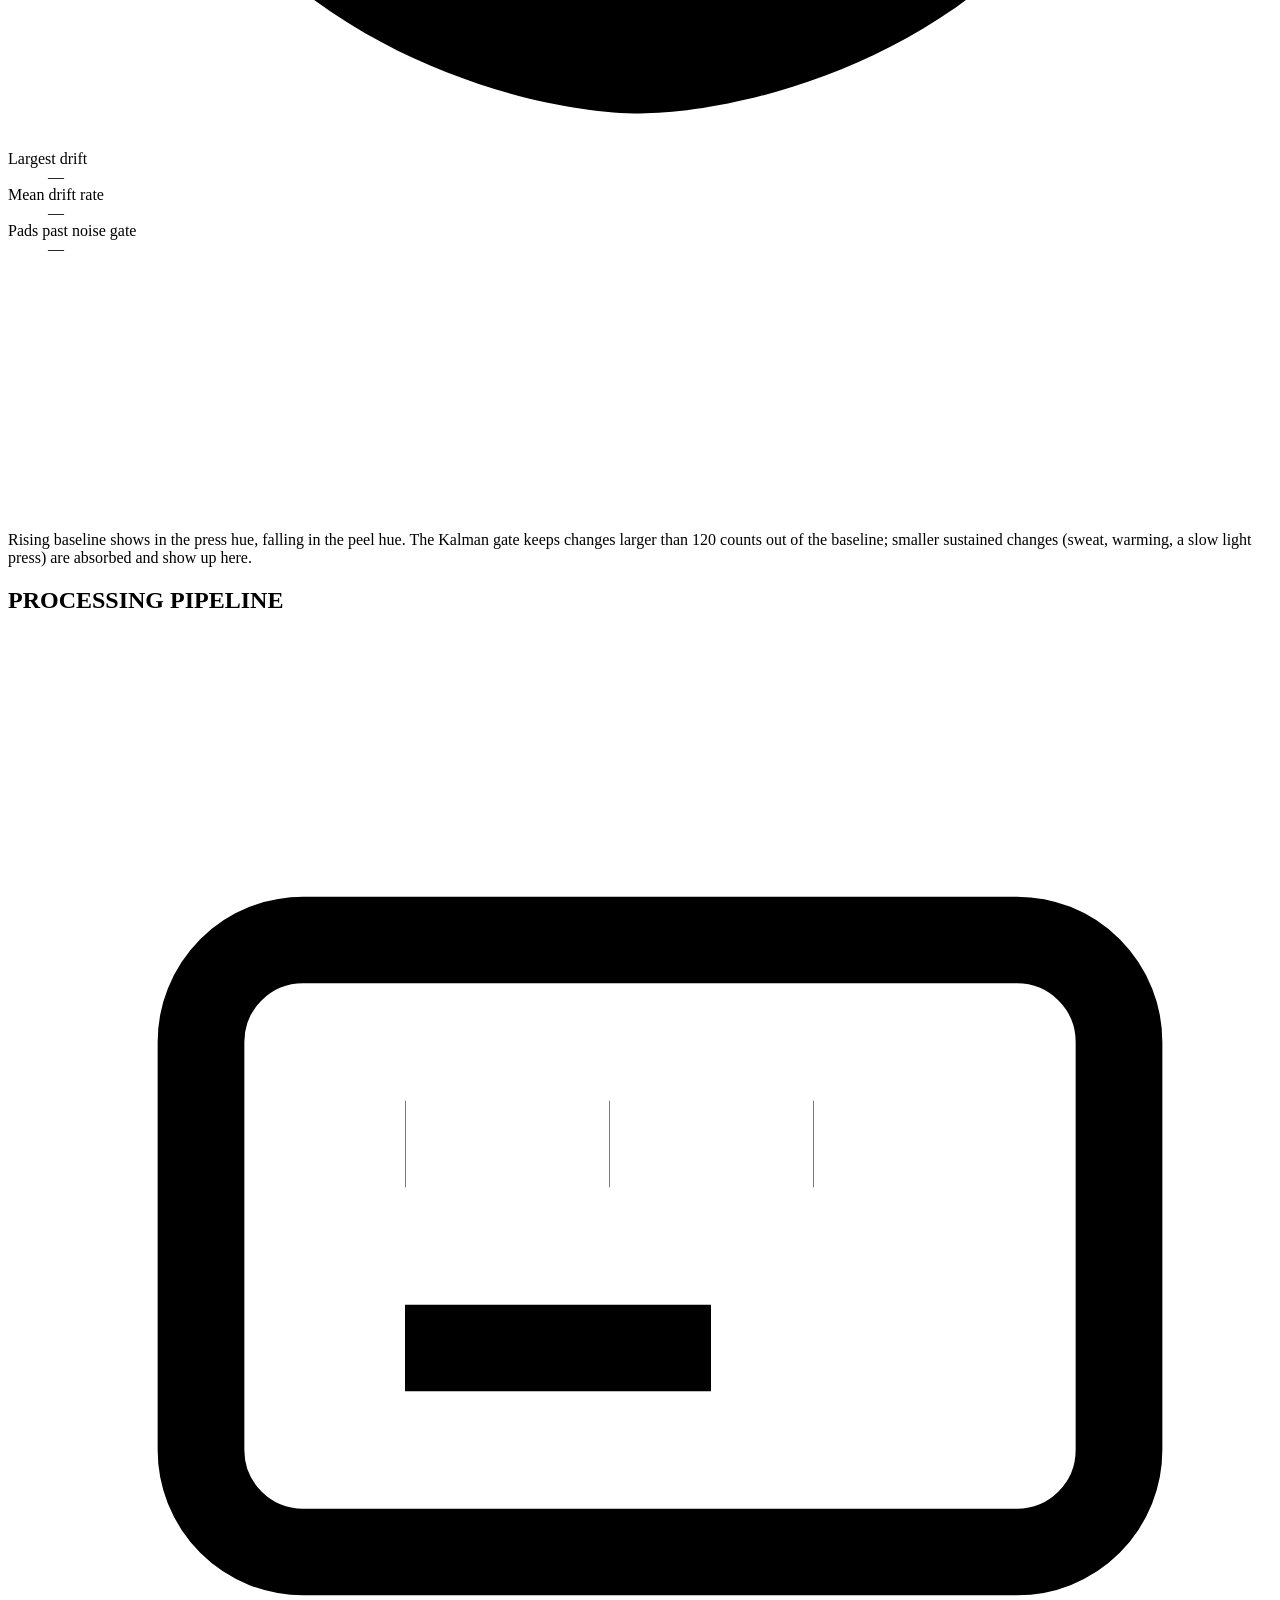
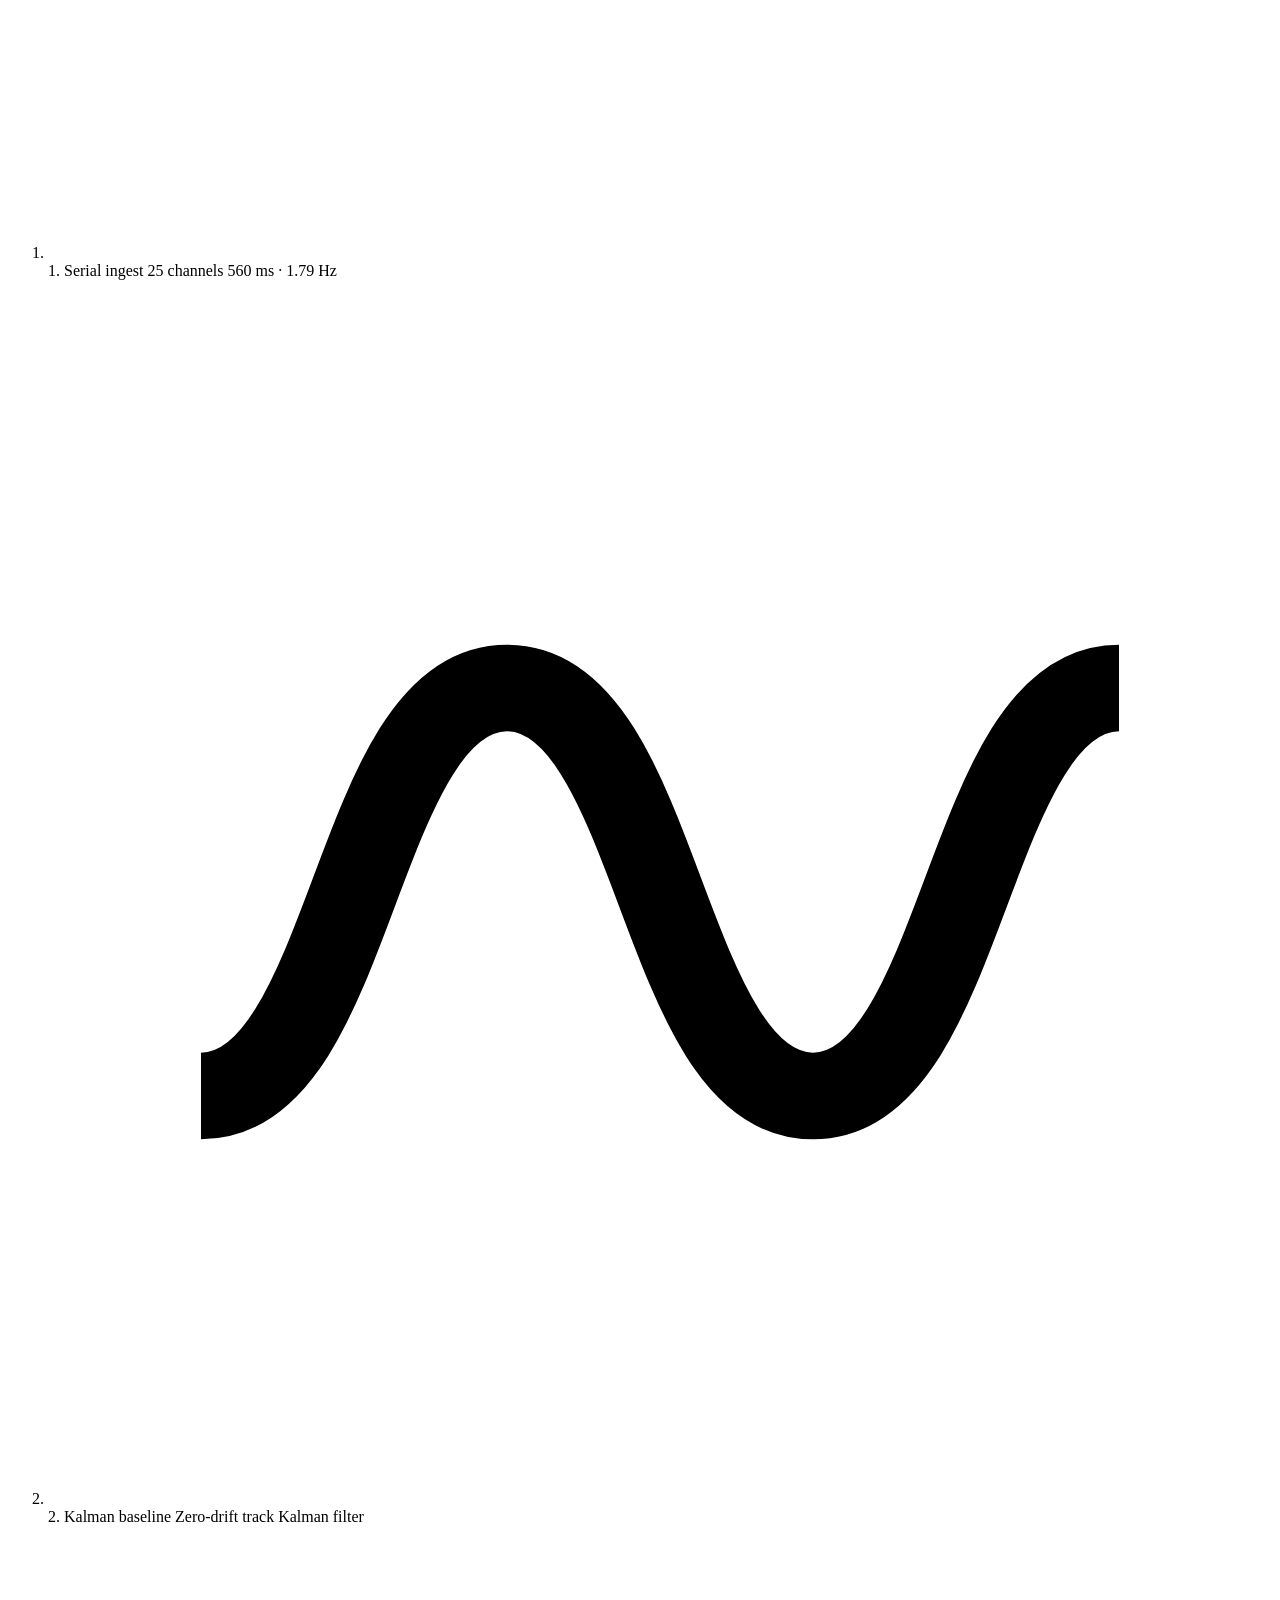
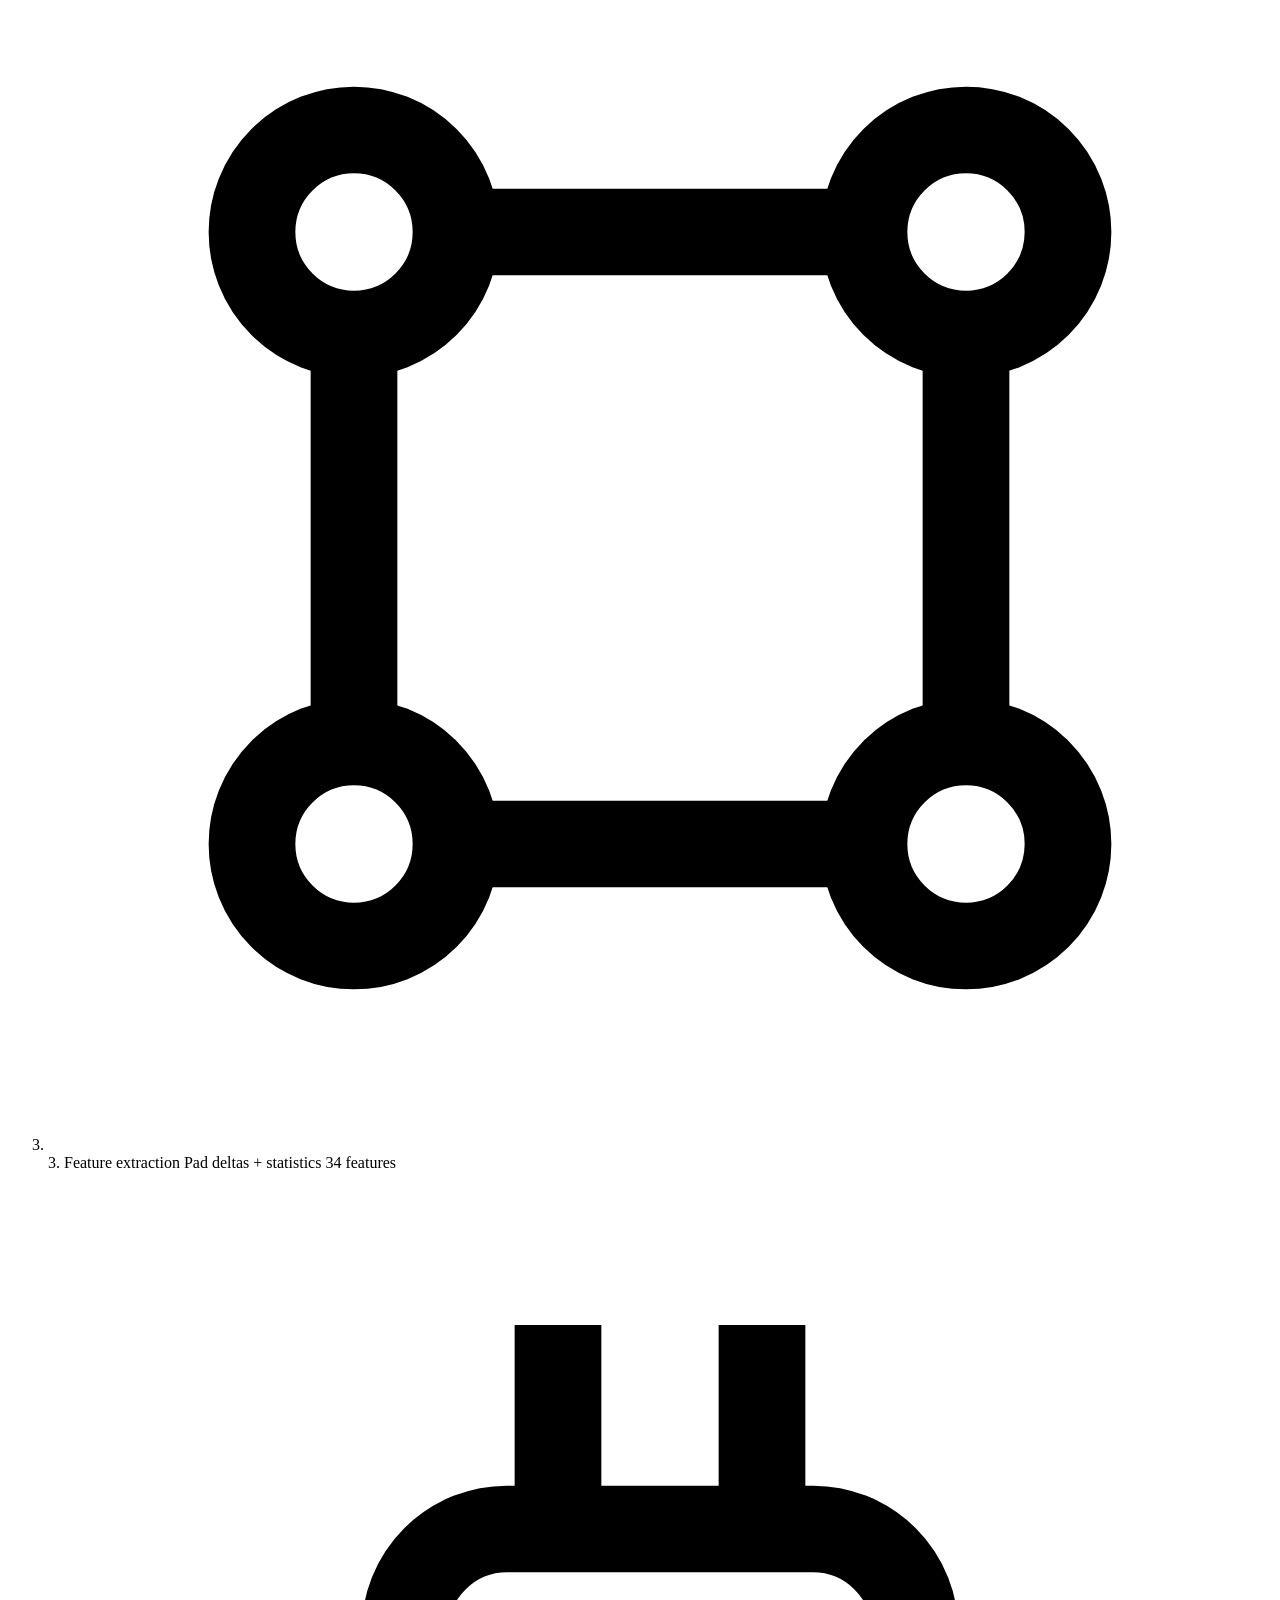
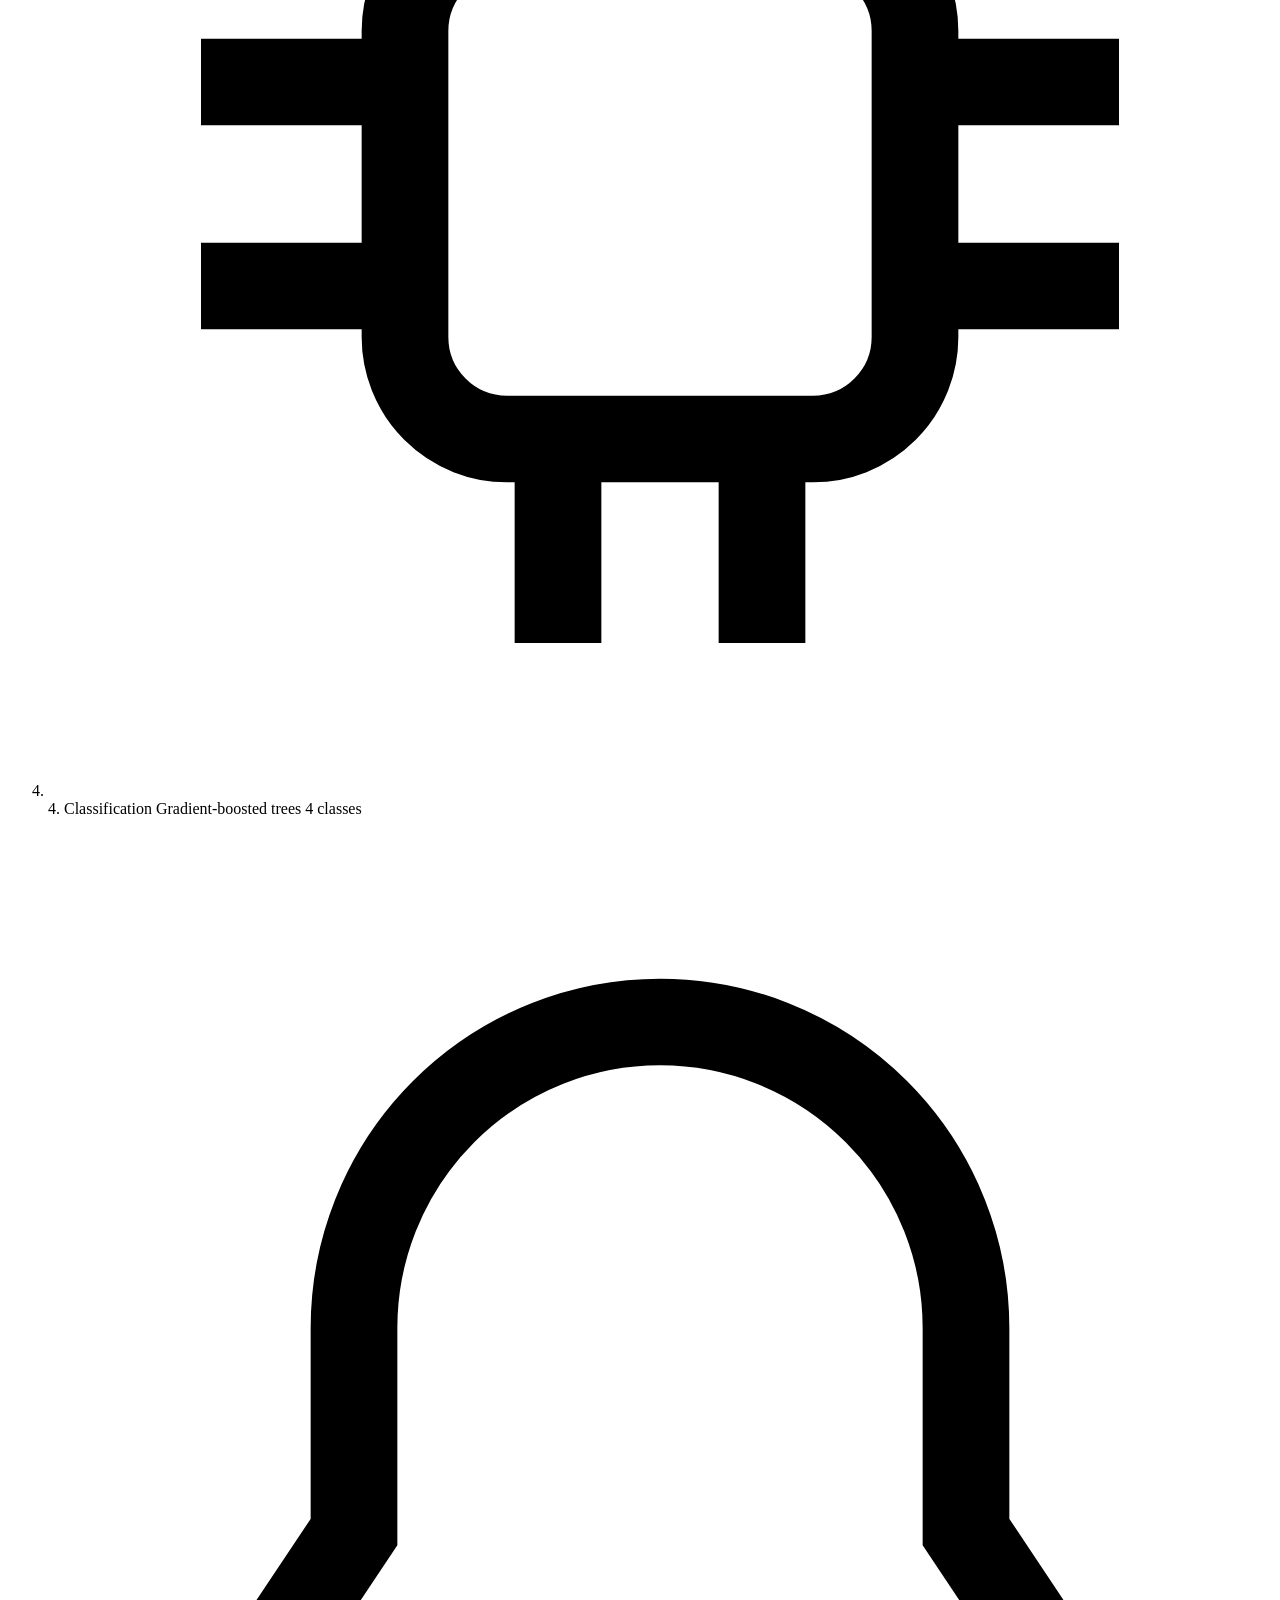
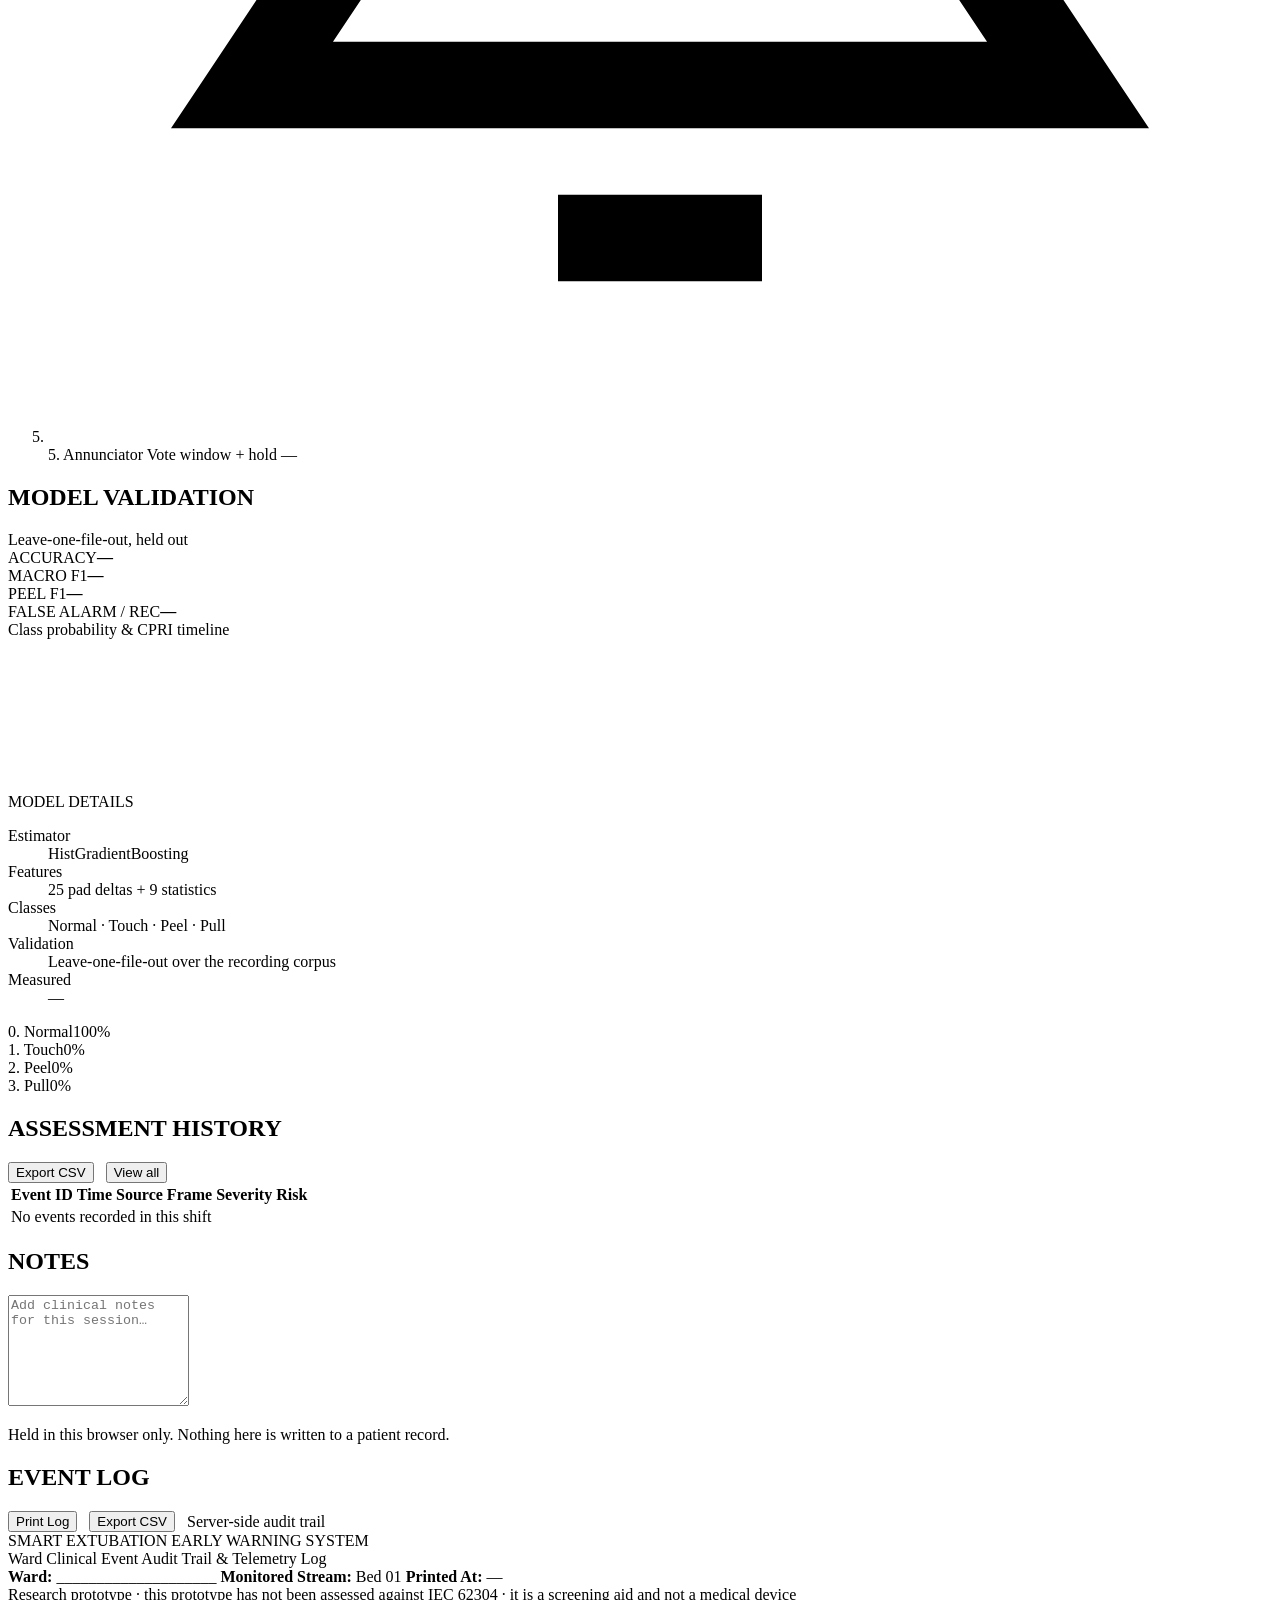
==== commit be1bbc97: "feat(alerts): Level 1 LINE trigger and drop the slides nav link - NOTIFICATION TRIGGER offers Level " ====
--- a/web/index.html
+++ b/web/index.html
@@ -101,10 +101,6 @@
       <li><button class="nav__item" data-view="settings" onclick="showView('settings')">
         <svg viewBox="0 0 24 24" fill="none" stroke="currentColor" stroke-width="1.9" stroke-linecap="round" stroke-linejoin="round"><circle cx="12" cy="12" r="3.2"/><path d="M19.4 15a1.6 1.6 0 0 0 .3 1.8l.1.1a2 2 0 1 1-2.8 2.8l-.1-.1a1.6 1.6 0 0 0-2.7 1.1v.3a2 2 0 1 1-4 0v-.2A1.6 1.6 0 0 0 7 19.4a1.6 1.6 0 0 0-1.8.3l-.1.1a2 2 0 1 1-2.8-2.8l.1-.1a1.6 1.6 0 0 0-1.1-2.7H1a2 2 0 1 1 0-4h.2A1.6 1.6 0 0 0 2.6 7a1.6 1.6 0 0 0-.3-1.8l-.1-.1a2 2 0 1 1 2.8-2.8l.1.1A1.6 1.6 0 0 0 7 2.6h.1A1.6 1.6 0 0 0 8.2 1V1a2 2 0 1 1 4 0v.2a1.6 1.6 0 0 0 2.7 1.1" transform="translate(2 2) scale(0.86)"/></svg>
         <span data-i18n="nav_settings">System Settings</span></button></li>
-
-      <li><a class="nav__item" href="/slides" target="_blank" rel="noopener">
-        <svg viewBox="0 0 24 24" fill="none" stroke="currentColor" stroke-width="1.9" stroke-linecap="round" stroke-linejoin="round"><rect x="2" y="3" width="20" height="14" rx="2"/><line x1="8" y1="21" x2="16" y2="21"/><line x1="12" y1="17" x2="12" y2="21"/></svg>
-        <span data-i18n="nav_slides">Presentation Slides</span></a></li>
     </ul>
 
     <div class="sidebar__note">
@@ -678,7 +674,8 @@
                 <label class="field">
                   <span class="field__k" data-i18n="line_min_level">NOTIFICATION TRIGGER</span>
                   <select class="field__ctl" id="lineMinLevelSelect">
-                    <option value="2">Level 2 (Warning) &amp; Level 3 (Critical Pull)</option>
+                    <option value="1">Level 1 (Touch / Advisory) &amp; Above</option>
+                    <option value="2" selected>Level 2 (Warning) &amp; Level 3 (Critical Pull)</option>
                     <option value="3">Level 3 (Critical Detachment Only)</option>
                   </select>
                 </label>
